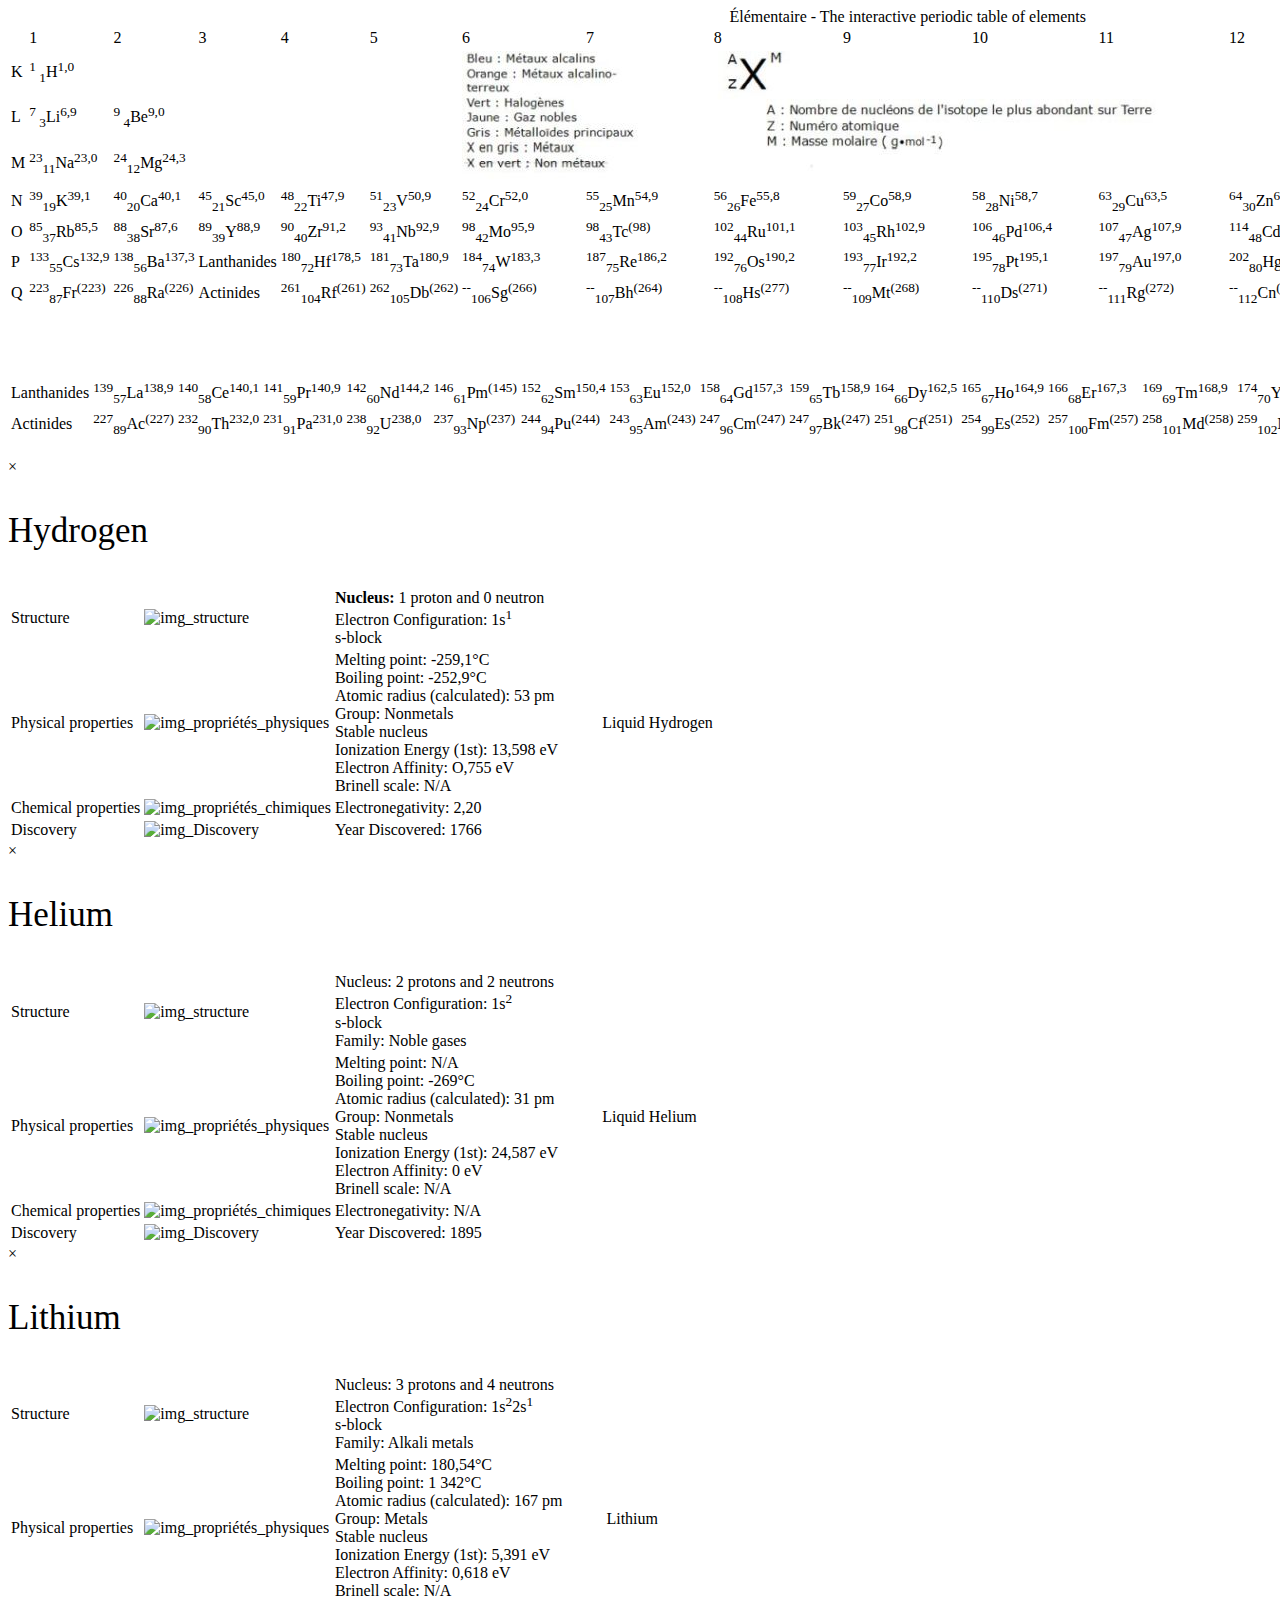
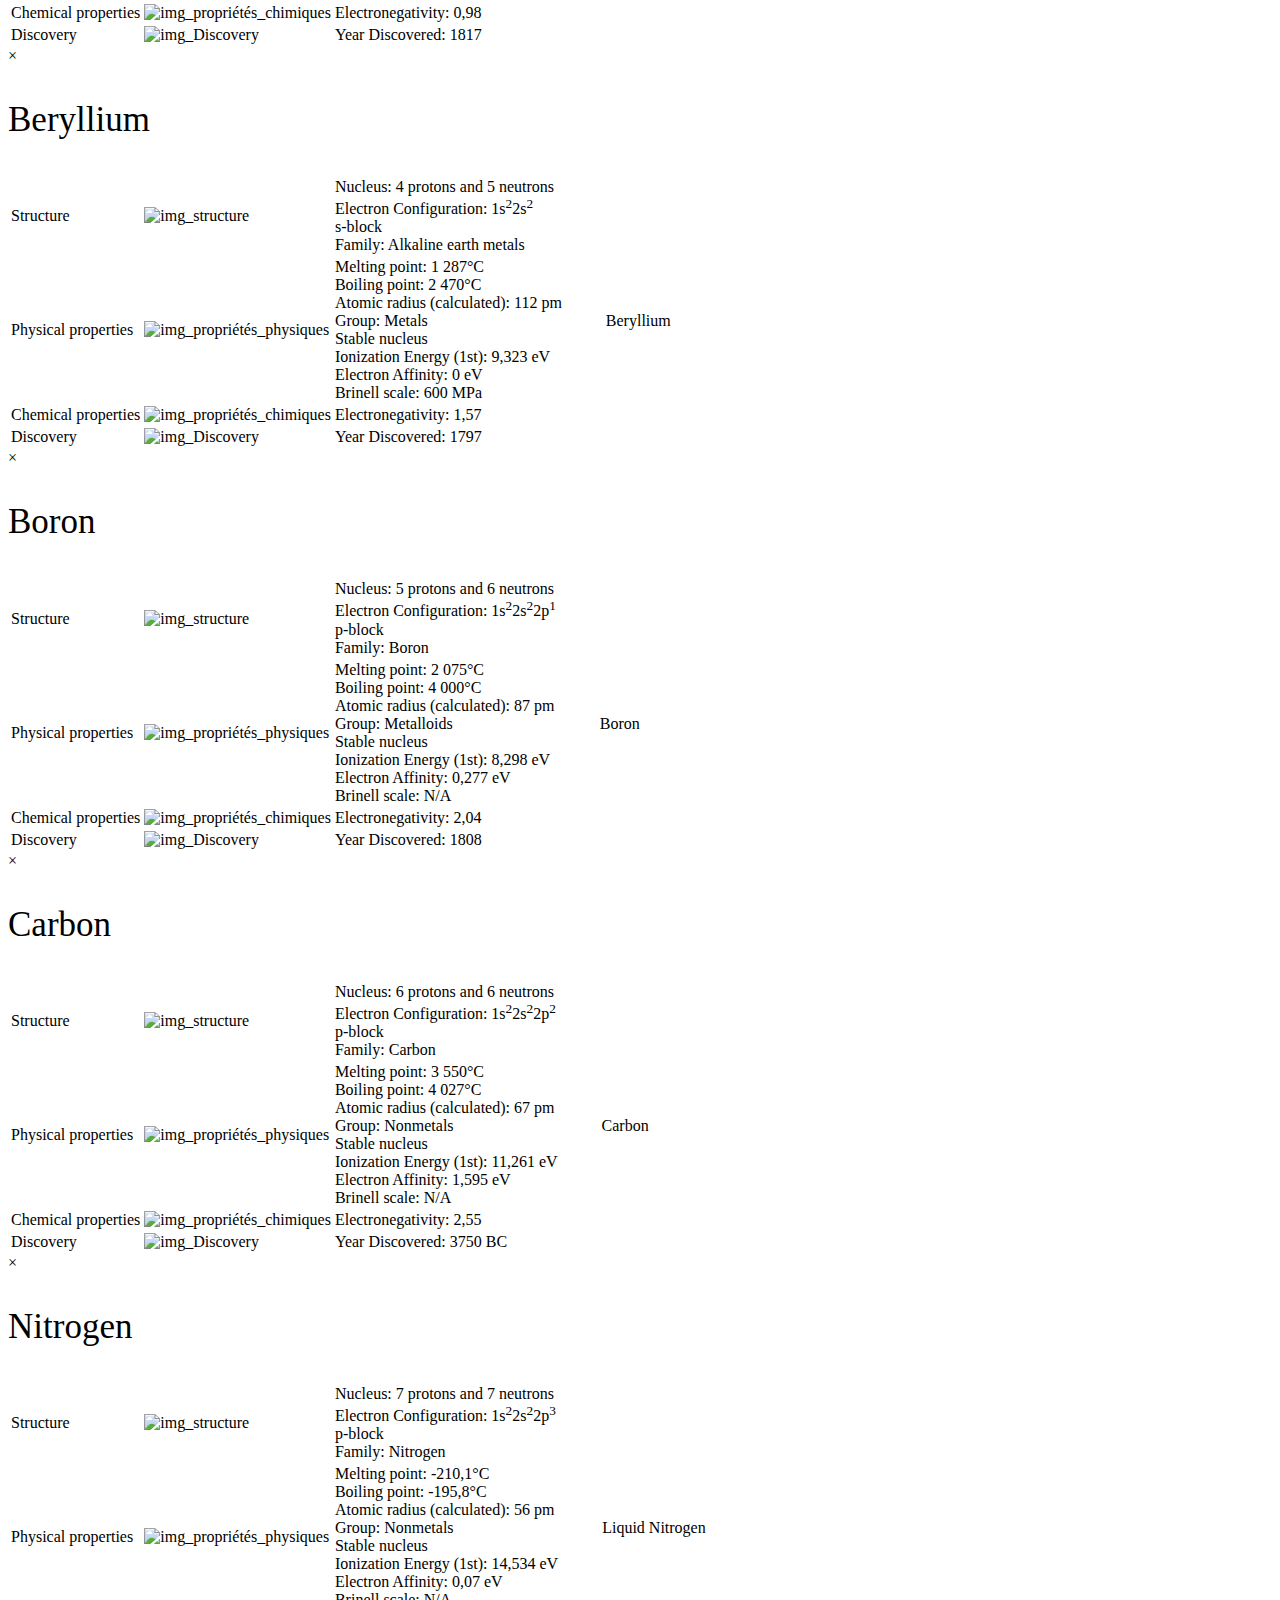
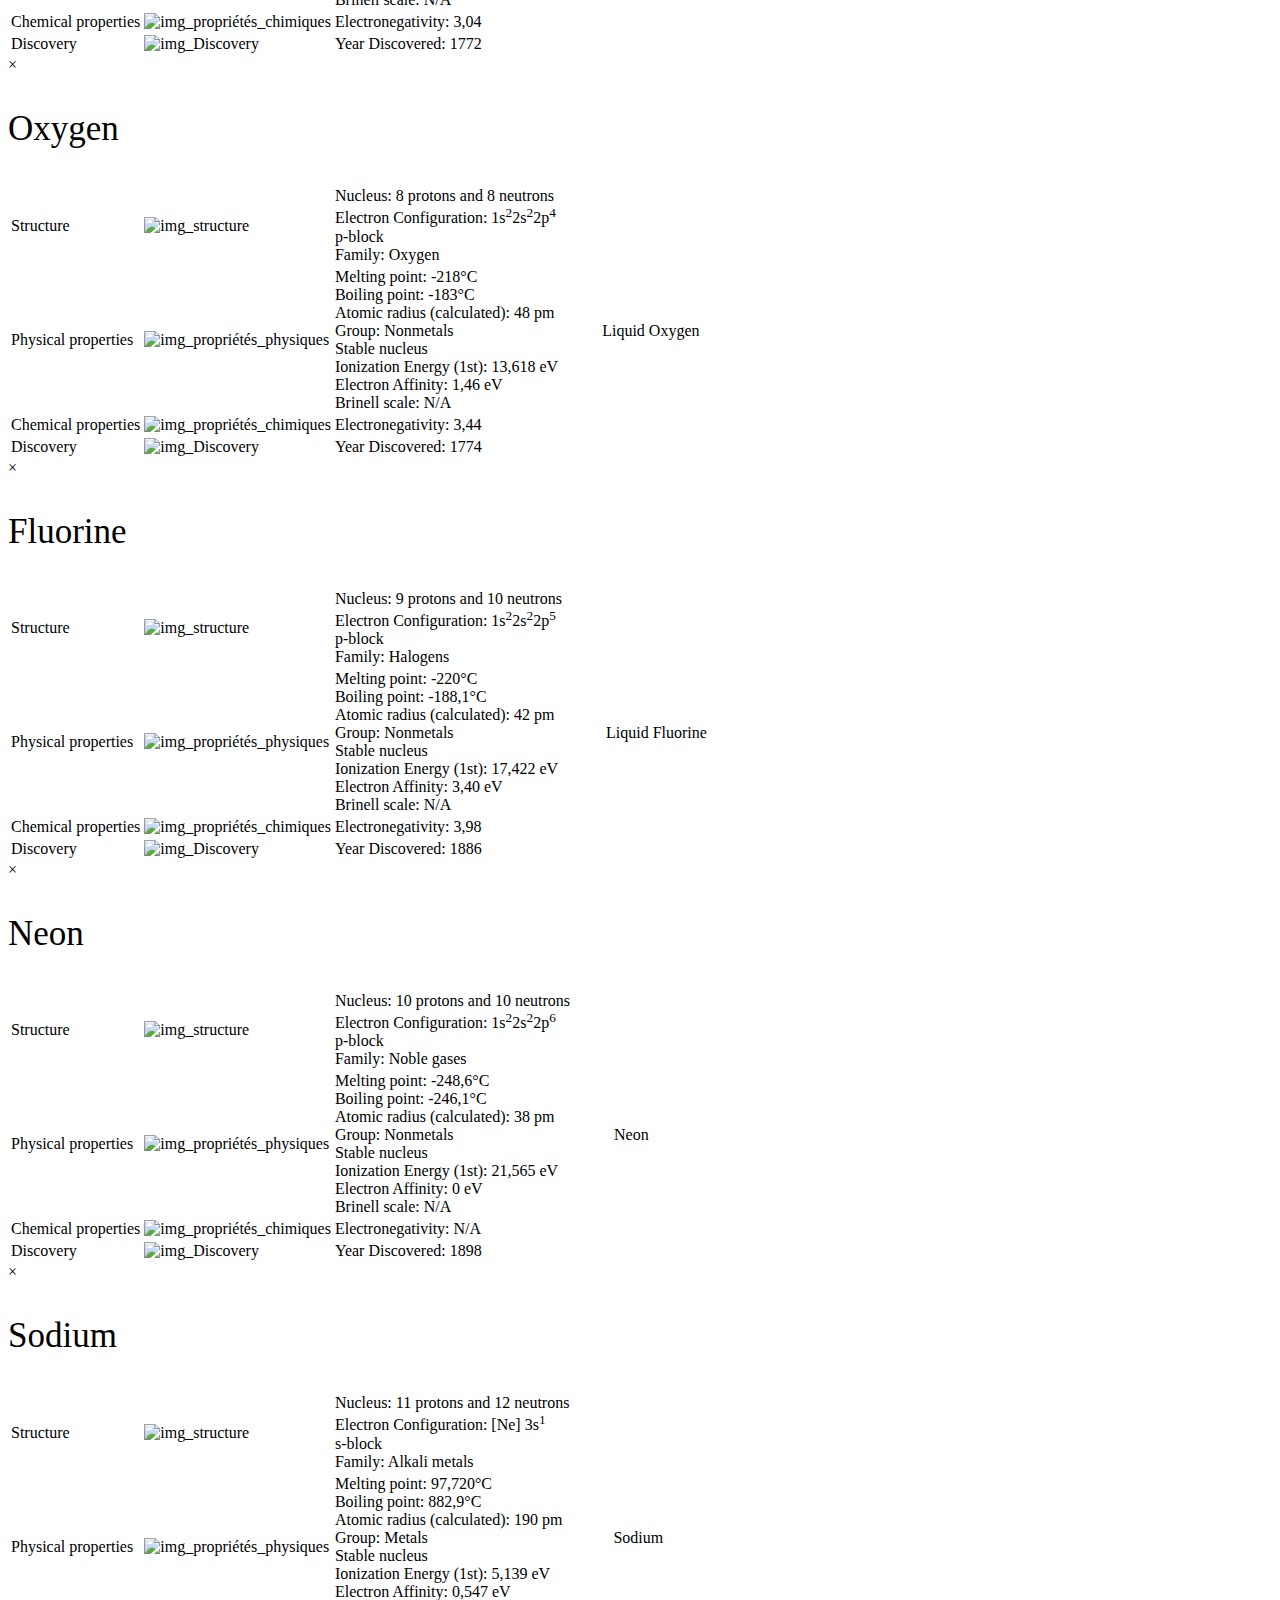
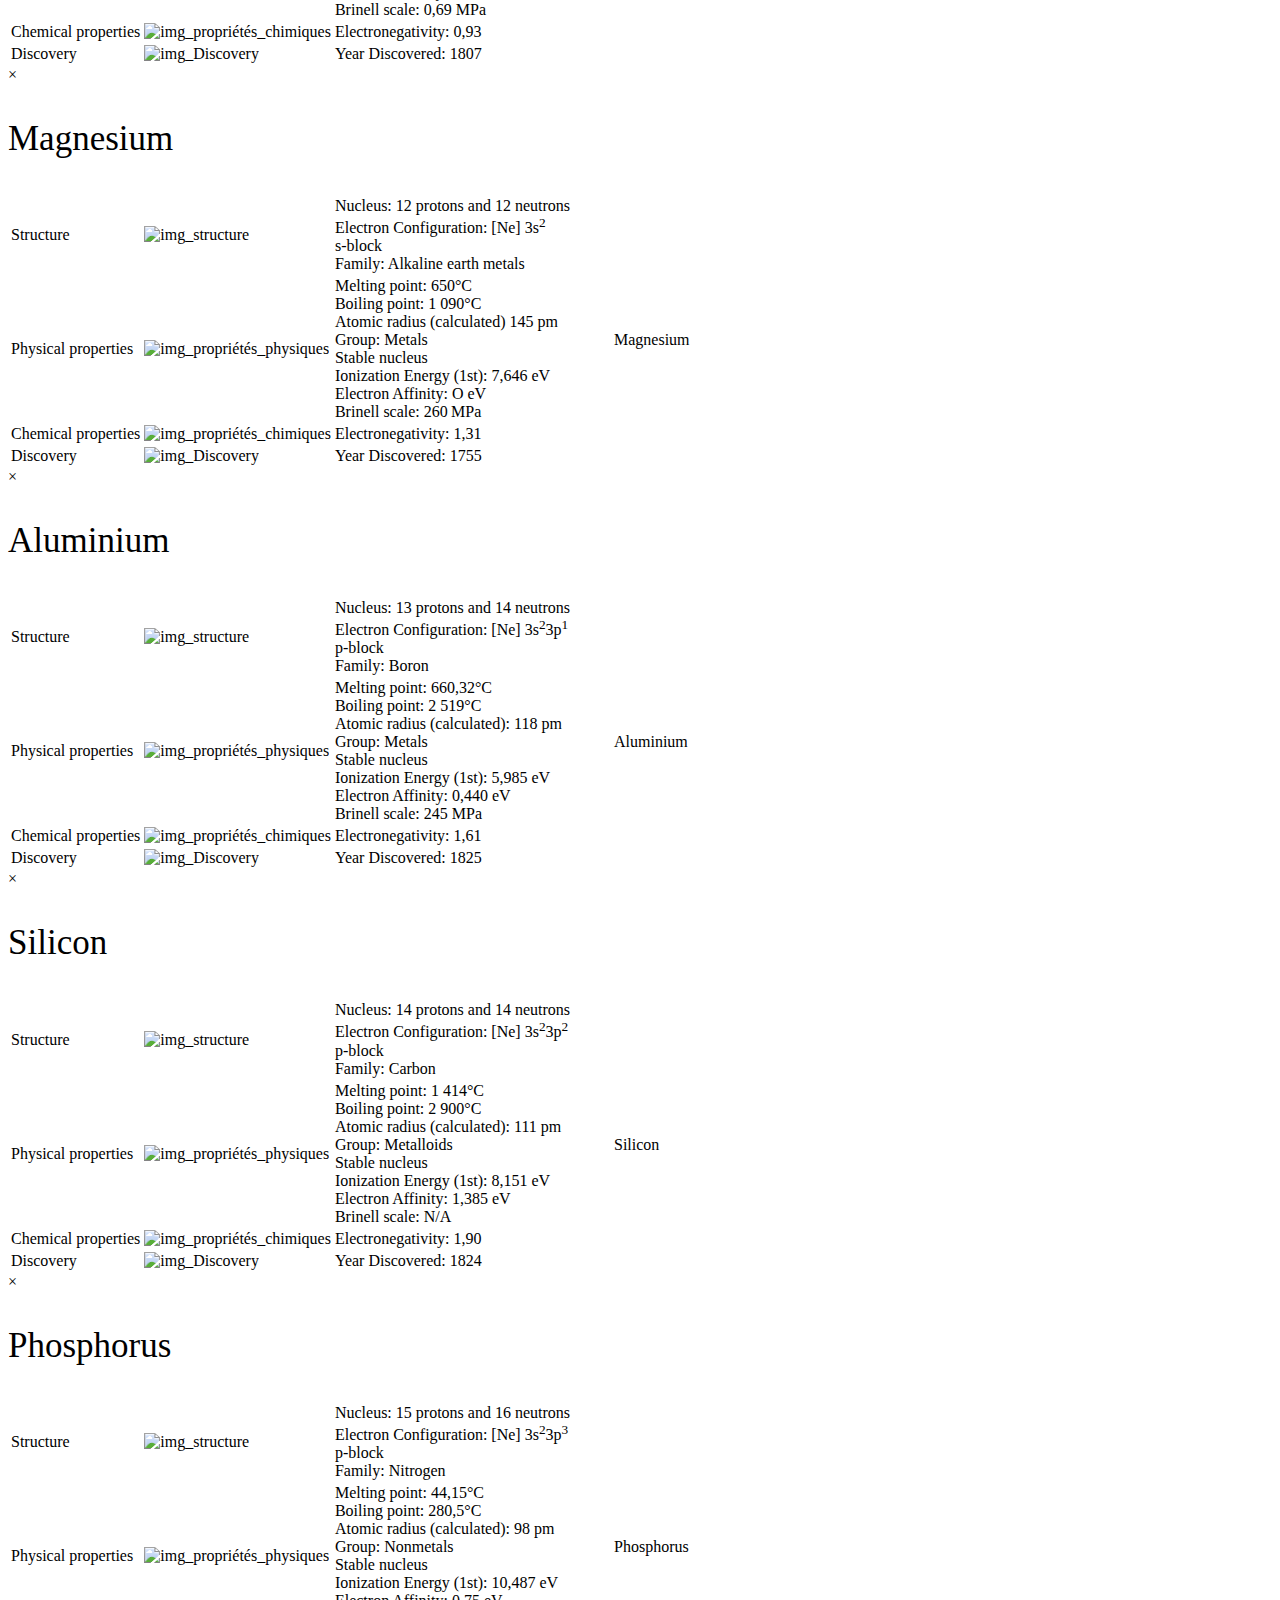
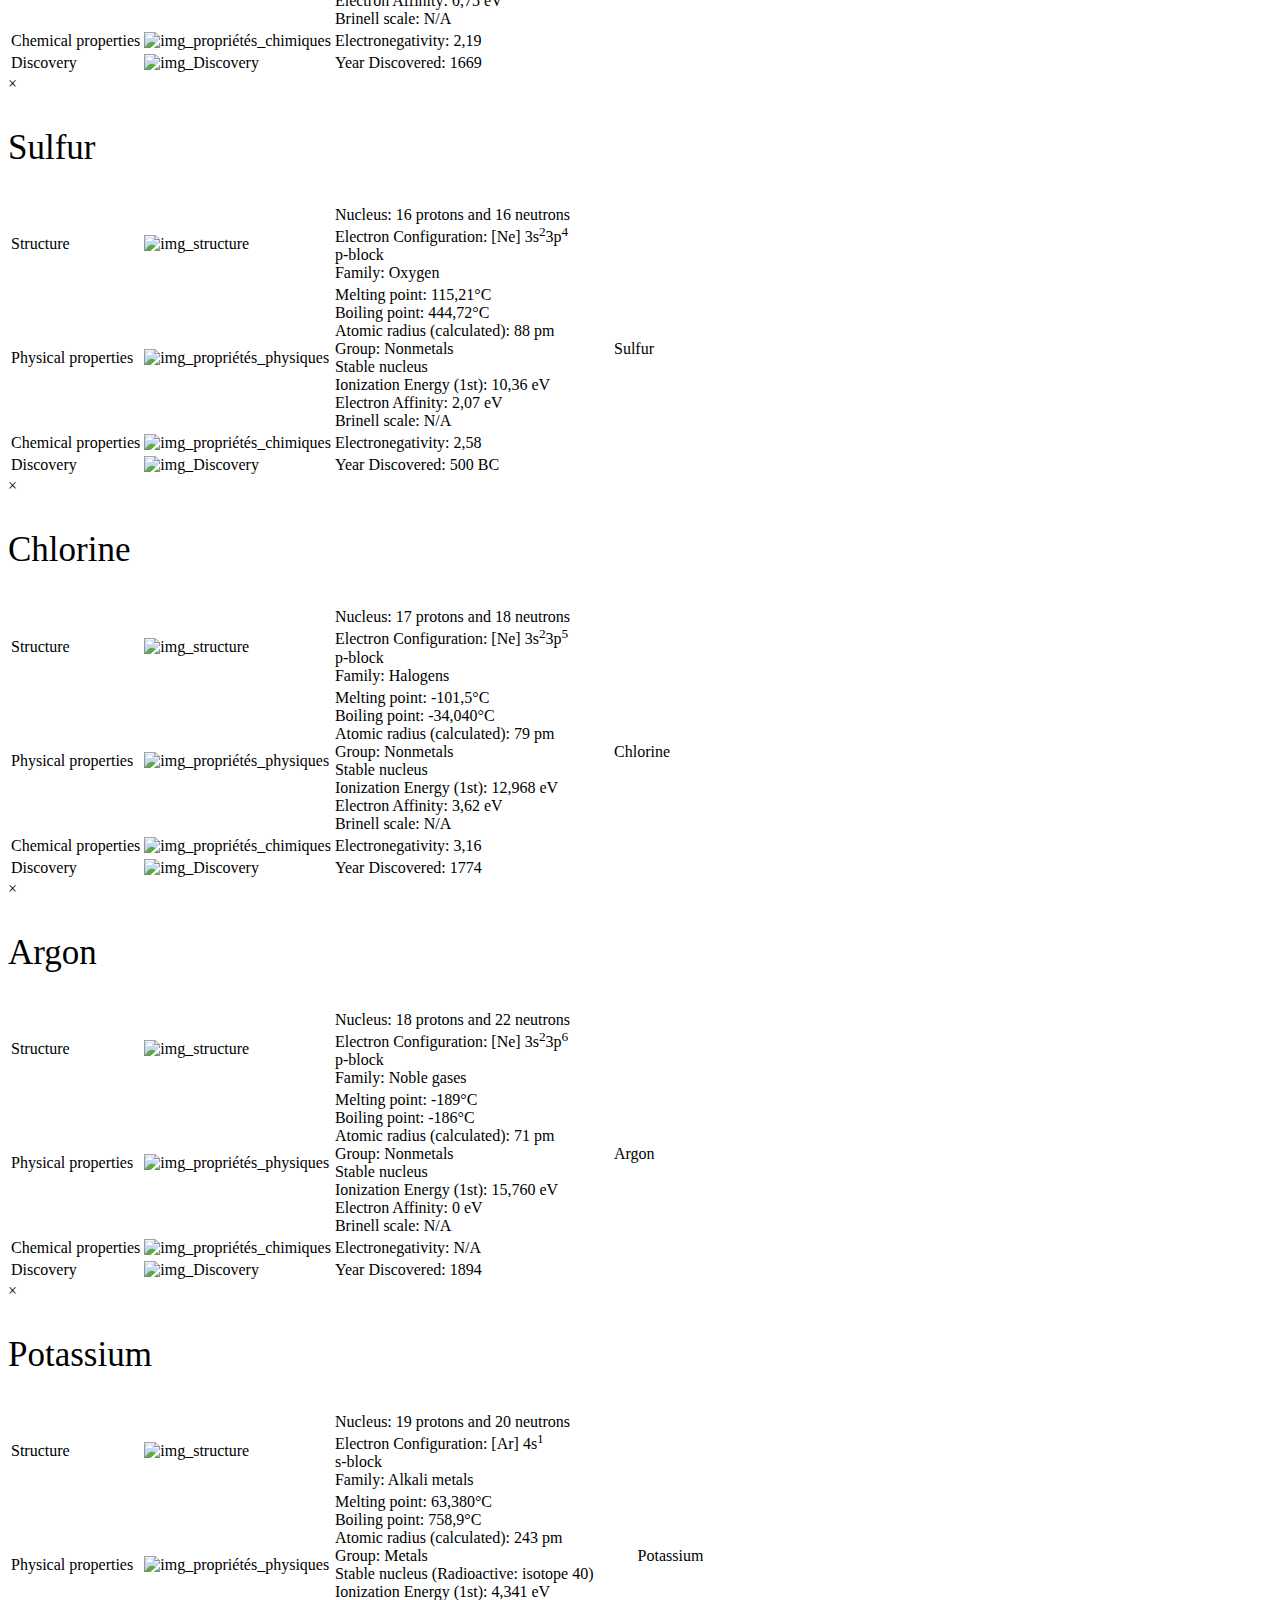
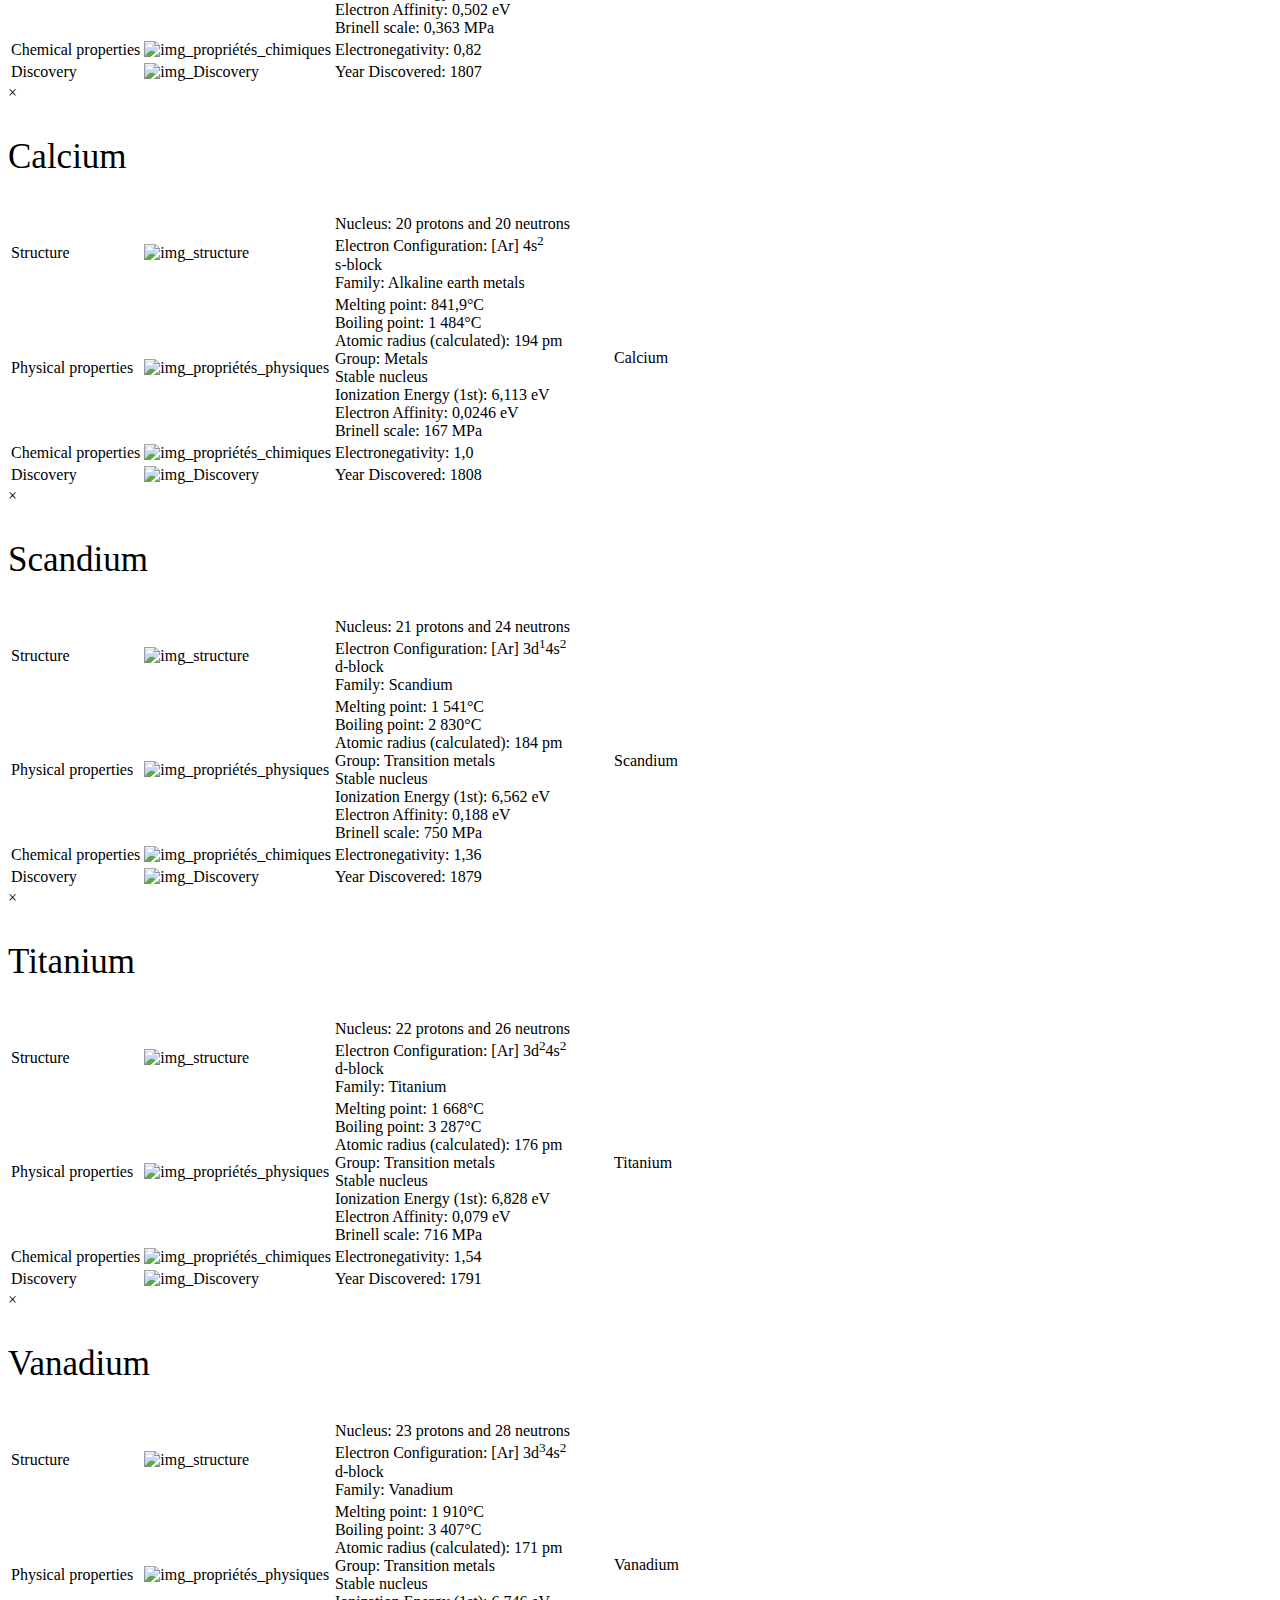
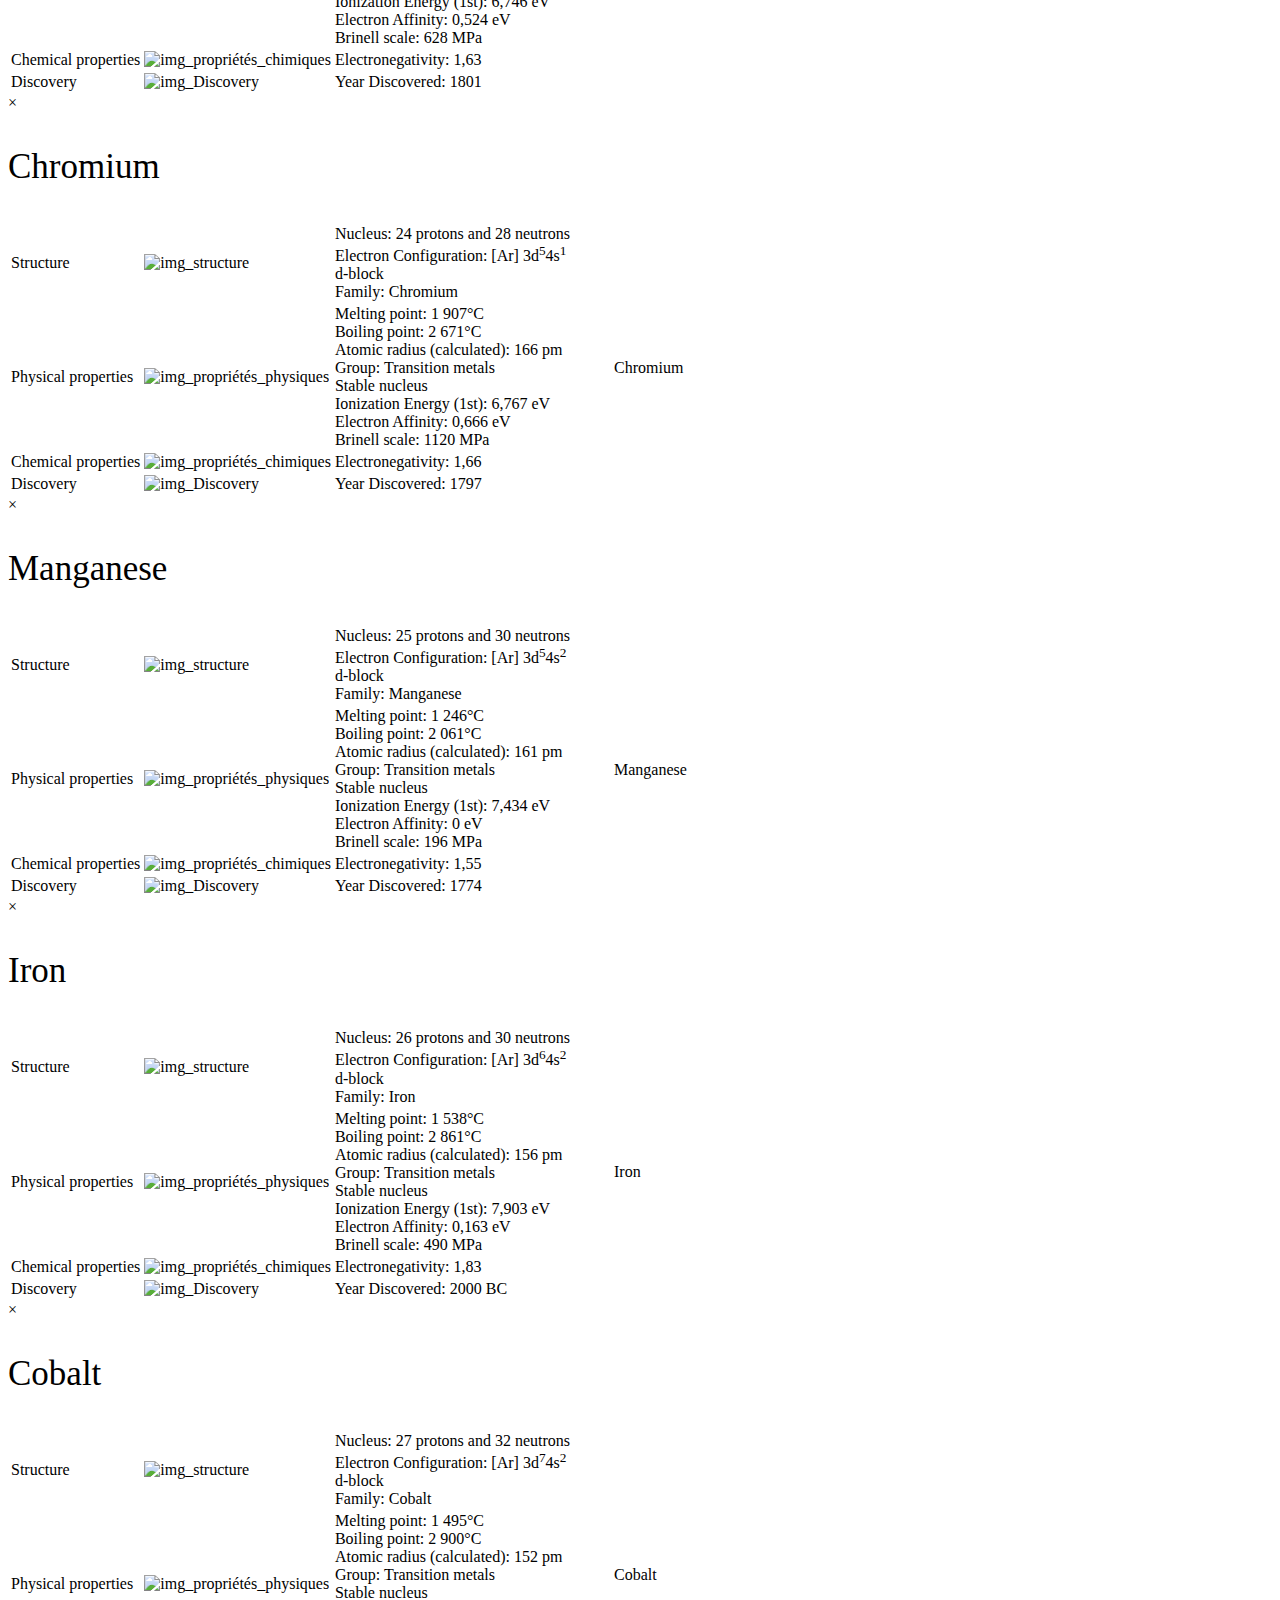
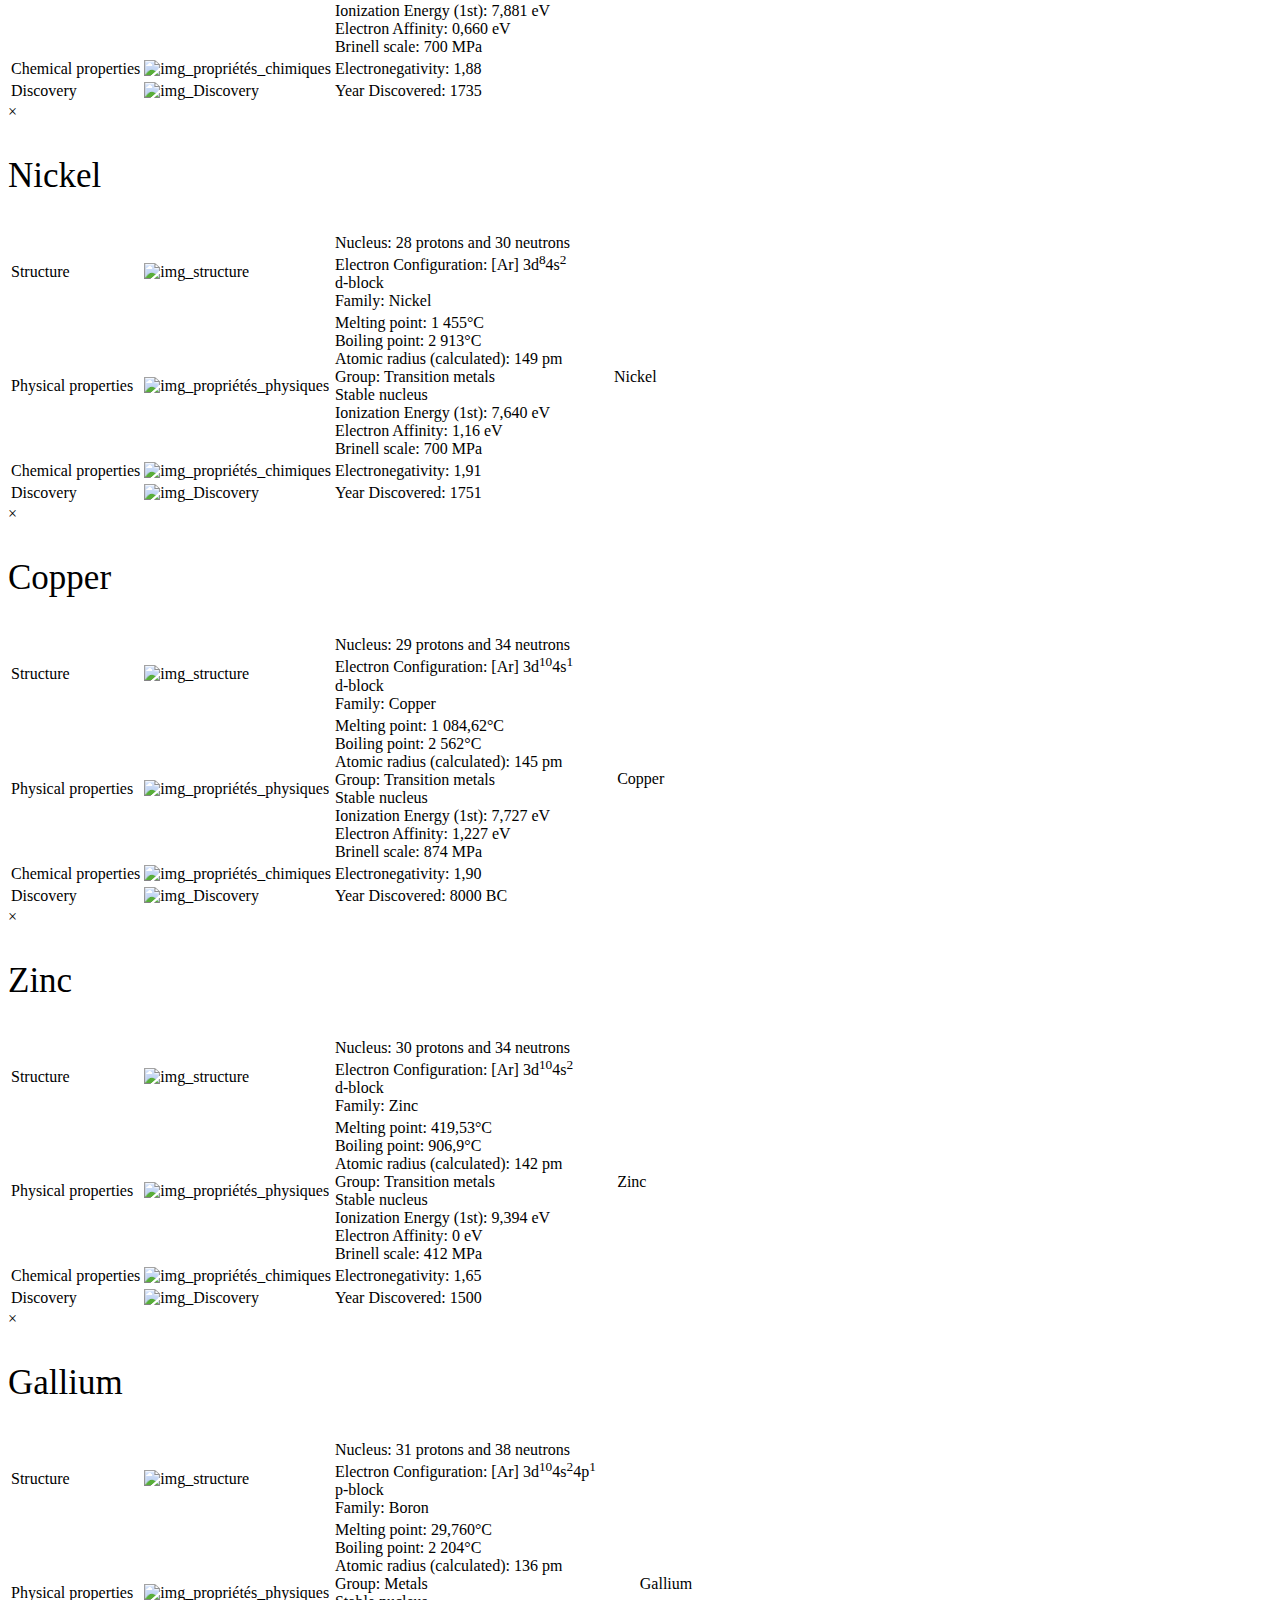
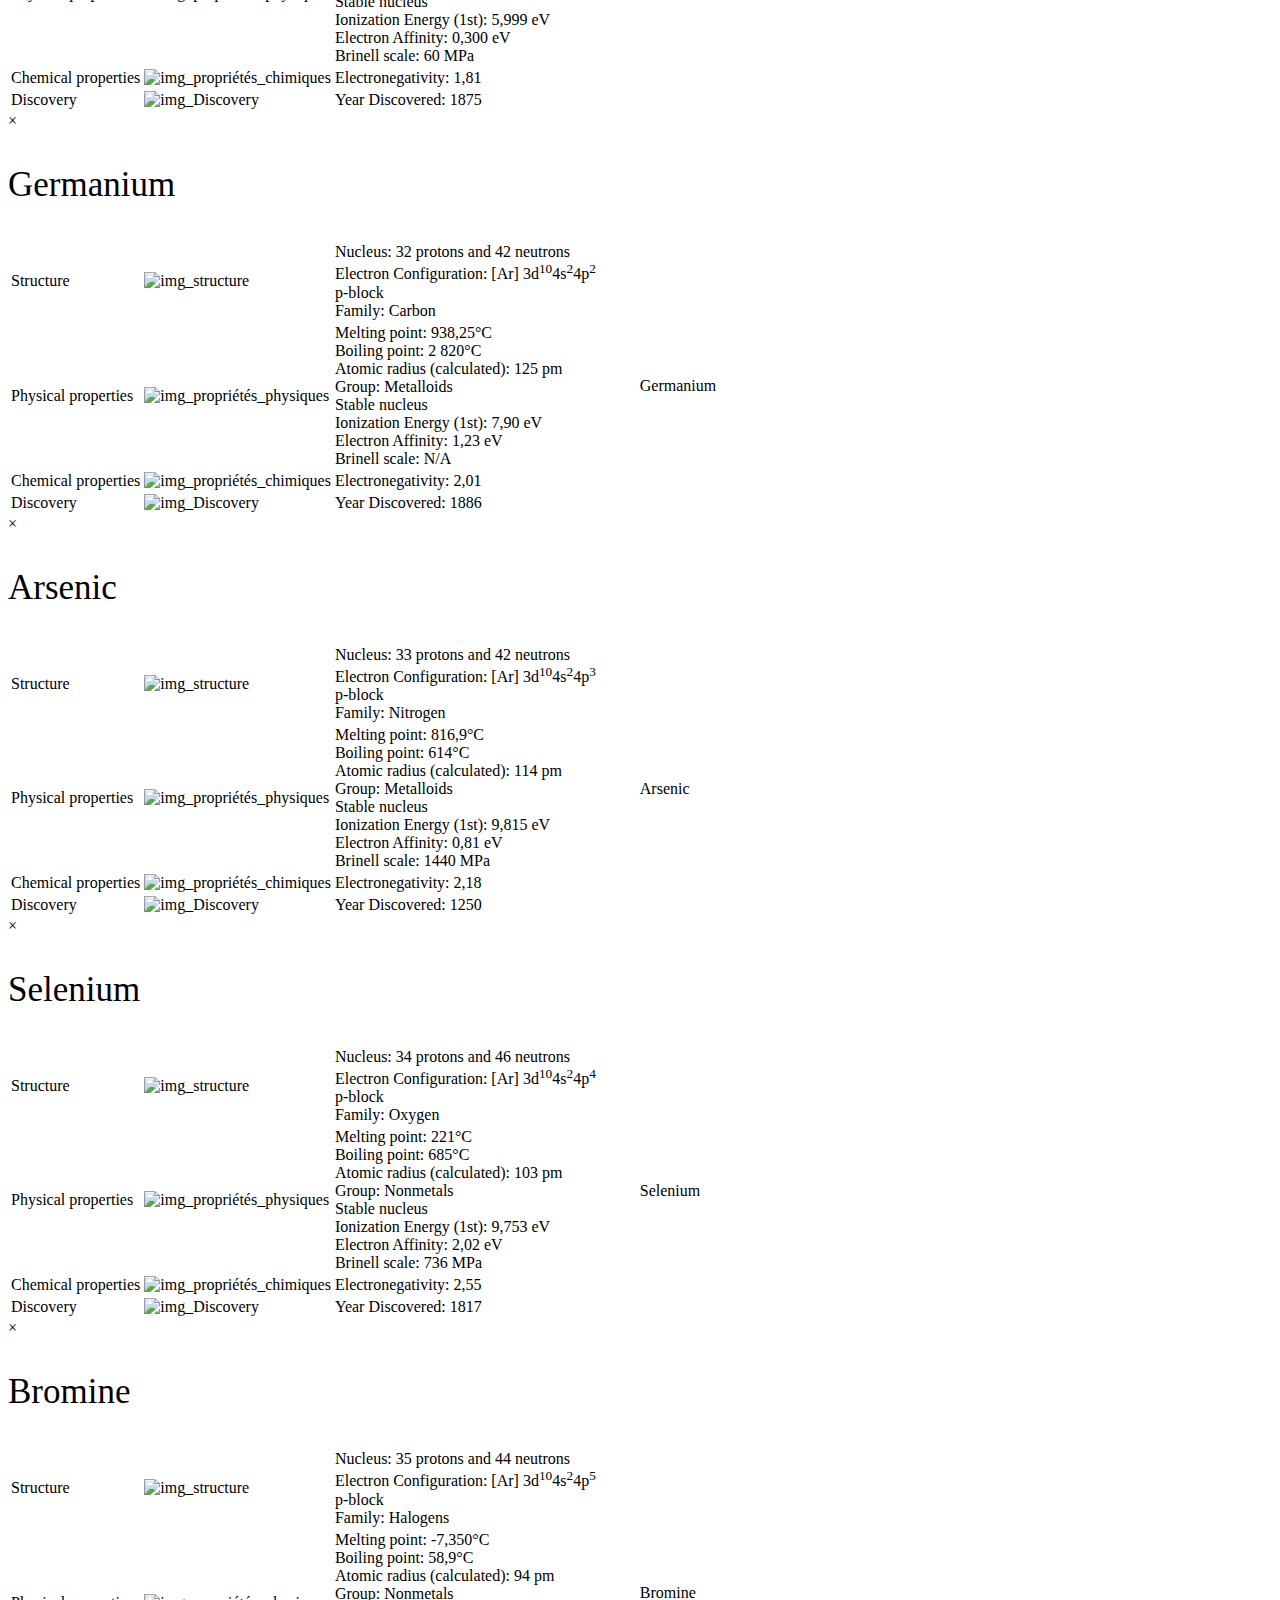
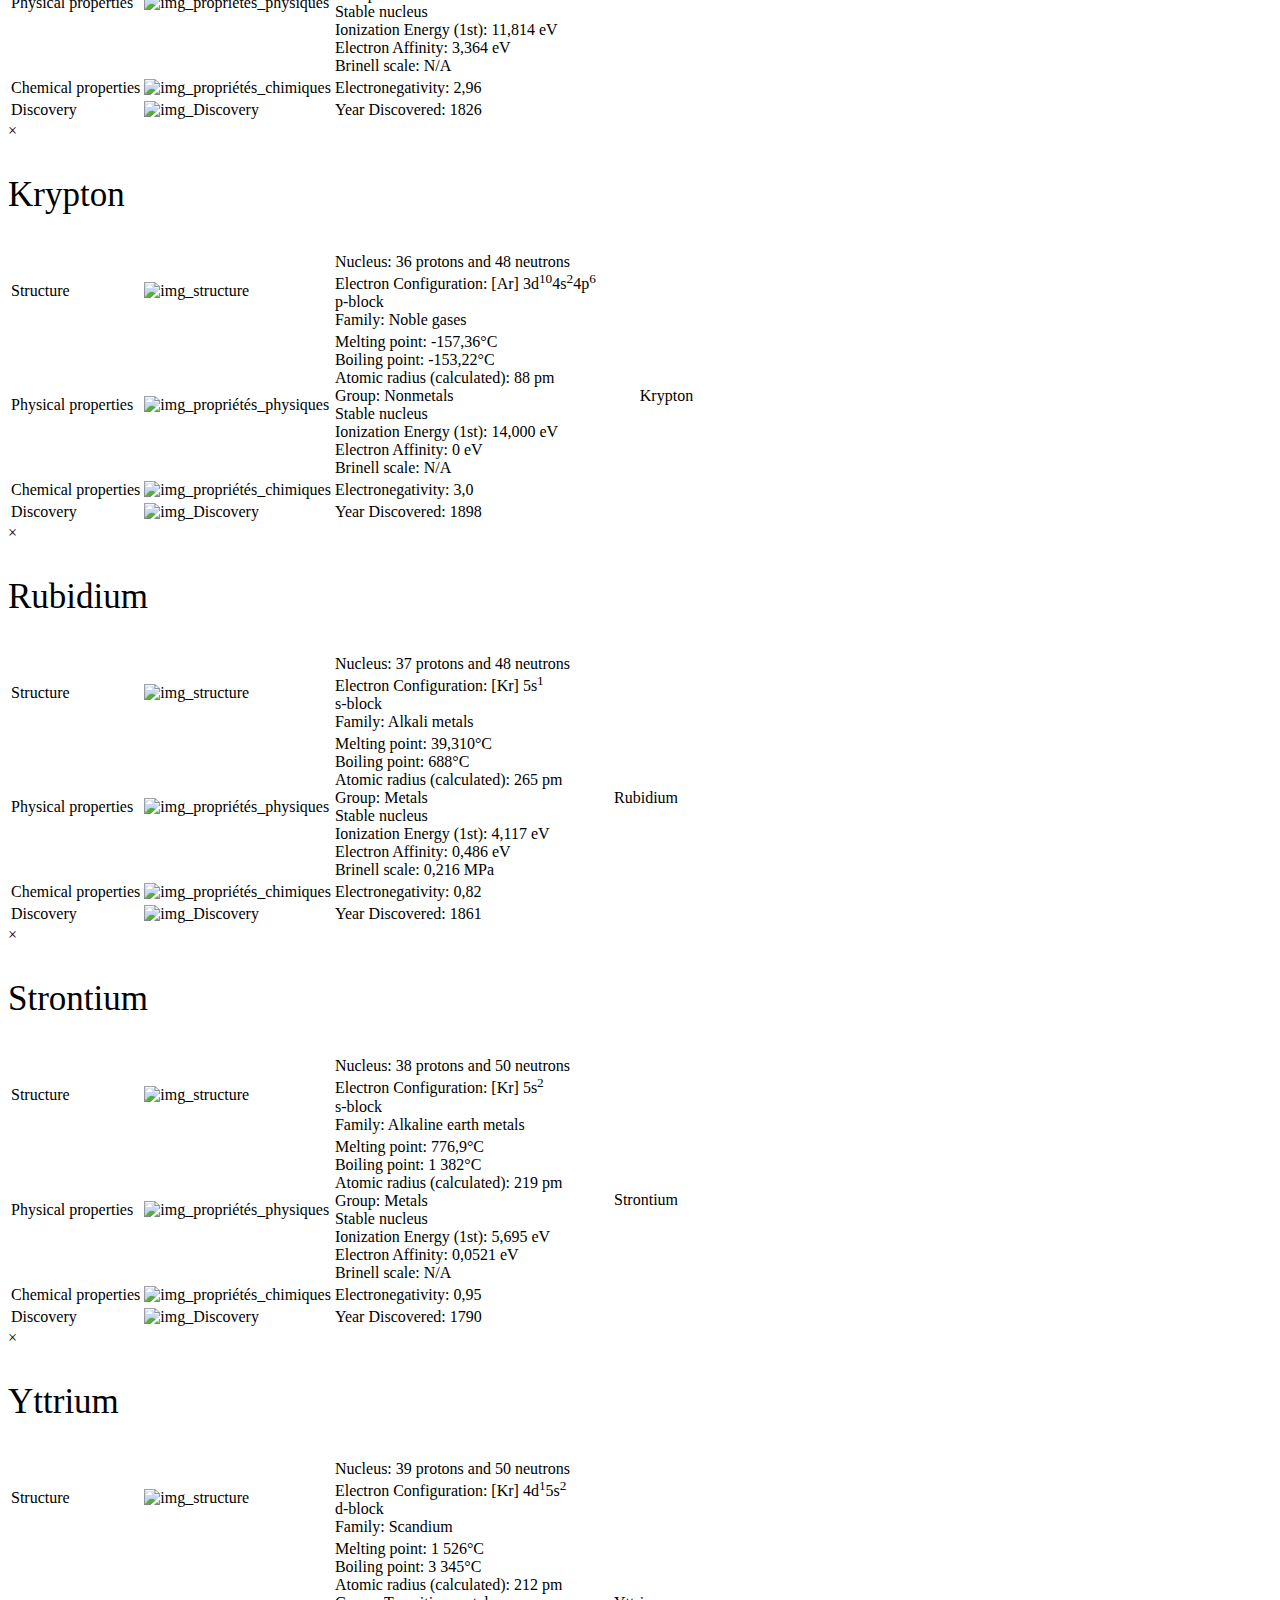
==== en.html @ b7619510 "Added ENGLISH version" ====
<!DOCTYPE html>
<html lang="fr">
    <head>
	<meta charset="utf-8"/>        
	<title>Élémentaire</title>
    <meta name="description" content="Elementaire, The interactive periodic table of elements ."/>
    <meta name="author" content="Augustin Schwerer"/>
    <meta name="keywords" content="periodic table of elements,periodic table,Mendéléïev table,Mendeleïev,interactive periodic table,interactive periodic table of elements,chemistry elements"/>
    <link rel="icon" href="./images/favicon.ico" />
	<link href="style.css" rel="stylesheet"/>
    </head>
    <body>
        <script>
            if (screen.width <= 699) {
                document.location = "mobile.en.html";
            }
            if ((navigator.userAgent.match(/iPhone/i)) || (navigator.userAgent.match(/iPod/i))) {
                location.replace("mobile.en.html");
            }
        </script>
        <table>
            <caption id="tabcap" style="font-family: cursive;">Élémentaire - The interactive periodic table of elements</caption>
            <tbody>
                <tr>
                    <td class="vide"></td>
                    <td class="number">1</td>
                    <td class="number">2</td>
                    <td class="number">3</td>
                    <td class="number">4</td>
                    <td class="number">5</td>
                    <td class="number">6</td>
                    <td class="number">7</td>
                    <td class="number">8</td>
                    <td class="number">9</td>
                    <td class="number">10</td>
                    <td class="number">11</td>
                    <td class="number">12</td>
                    <td class="number">13</td>
                    <td class="number">14</td>
                    <td class="number">15</td>
                    <td class="number">16</td>
                    <td class="number">17</td>
                    <td class="number">18</td>
                </tr>
                <tr>
                    <td class="number">K</td>
                    <td id="t1" class="s nm"><sup class="disap">1  </sup><sub>1</sub>H<sup class="disap">1,0</sup></td>
                    <td colspan="4" class="vide"></td>
                    <td colspan="6" rowspan="3" class="vide"><img src="./images/legende.jpg" alt="legende"></td>
                    <td colspan="6" class="vide"></td>
                    <td id="t2" class="s gn nm"><sup class="disap">4  </sup><sub>2</sub>He<sup class="disap">4,0</sup></td>
                </tr>
                <tr>
                    <td class="number">L</td>
                    <td id="t3" class="s ma m"><sup class="disap">7  </sup><sub>3</sub>Li<sup class="disap">6,9</sup></td>
                    <td id="t4" class="s mat m"><sup class="disap">9  </sup><sub>4</sub>Be<sup class="disap">9,0</sup></td>
                    <td colspan="3" class="vide"></td>
                    <td class="vide"></td>
                    <td id="t5" class="p m1"><sup class="disap">11 </sup><sub>5</sub>B<sup class="disap">10,8</sup></td>
                    <td id="t6" class="p nm"><sup class="disap">12 </sup><sub>6</sub>C<sup class="disap">12,0</sup></td>
                    <td id="t7" class="p nm"><sup class="disap">14 </sup><sub>7</sub>N<sup class="disap">14,0</sup></td>
                    <td id="t8" class="p nm"><sup class="disap">16 </sup><sub>8</sub>O<sup class="disap">16,0</sup></td>
                    <td id="t9" class="p h nm"><sup class="disap">19 </sup><sub>9</sub>F<sup class="disap">19,0</sup></td>
                    <td id="t10" class="p gn nm"><sup class="disap">20 </sup><sub>10</sub>Ne<sup class="disap">20,2</sup></td>
                </tr>
                <tr>
                    <td class="number">M</td>
                    <td id="t11" class="s ma m"><sup class="disap">23</sup><sub>11</sub>Na<sup class="disap">23,0</sup></td>
                    <td id="t12" class="s mat m"><sup class="disap">24</sup><sub>12</sub>Mg<sup class="disap">24,3</sup></td>
                    <td colspan="3" class="vide"></td>
                    <td class="vide"></td>
                    <td id="t13" class="p m"><sup class="disap">27</sup><sub>13</sub>Al<sup class="disap">27,0</sup></td>
                    <td id="t14" class="p m1"><sup class="disap">28</sup><sub>14</sub>Si<sup class="disap">28,1</sup></td>
                    <td id="t15" class="p nm"><sup class="disap">31</sup><sub>15</sub>P<sup class="disap">31,0</sup></td>
                    <td id="t16" class="p nm"><sup class="disap">32</sup><sub>16</sub>S<sup class="disap">32,1</sup></td>
                    <td id="t17" class="p h nm"><sup class="disap">35</sup><sub>17</sub>Cl<sup class="disap">35,5</sup></td>
                    <td id="t18" class="p gn nm"><sup class="disap">40</sup><sub>18</sub>Ar<sup class="disap">39,9</sup></td>
                </tr>
                <tr>
                    <td class="number">N</td>
                    <td id="t19" class="s ma m rad1"><sup class="disap">39</sup><sub>19</sub>K<sup class="disap">39,1</sup></td>
                    <td id="t20" class="s mat m"><sup class="disap">40</sup><sub>20</sub>Ca<sup class="disap">40,1</sup></td>
                    <td id="t21" class="d mt tr"><sup class="disap">45</sup><sub>21</sub>Sc<sup class="disap">45,0</sup></td>
                    <td id="t22" class="d mt"><sup class="disap">48</sup><sub>22</sub>Ti<sup class="disap">47,9</sup></td>
                    <td id="t23" class="d mt"><sup class="disap">51</sup><sub>23</sub>V<sup class="disap">50,9</sup></td>
                    <td id="t24" class="d mt"><sup class="disap">52</sup><sub>24</sub>Cr<sup class="disap">52,0</sup></td>
                    <td id="t25" class="d mt"><sup class="disap">55</sup><sub>25</sub>Mn<sup class="disap">54,9</sup></td>
                    <td id="t26" class="d mt"><sup class="disap">56</sup><sub>26</sub>Fe<sup class="disap">55,8</sup></td>
                    <td id="t27" class="d mt"><sup class="disap">59</sup><sub>27</sub>Co<sup class="disap">58,9</sup></td>
                    <td id="t28" class="d mt"><sup class="disap">58</sup><sub>28</sub>Ni<sup class="disap">58,7</sup></td>
                    <td id="t29" class="d mt"><sup class="disap">63</sup><sub>29</sub>Cu<sup class="disap">63,5</sup></td>
                    <td id="t30" class="d mt"><sup class="disap">64</sup><sub>30</sub>Zn<sup class="disap">65,4</sup></td>
                    <td id="t31" class="p m"><sup class="disap">69</sup><sub>31</sub>Ga<sup class="disap">69,7</sup></td>
                    <td id="t32" class="p m1"><sup class="disap">74</sup><sub>32</sub>Ge<sup class="disap">72,6</sup></td>
                    <td id="t33" class="p m1"><sup class="disap">75</sup><sub>33</sub>As<sup class="disap">74,9</sup></td>
                    <td id="t34" class="p nm"><sup class="disap">80</sup><sub>34</sub>Se<sup class="disap">79,0</sup></td>
                    <td id="t35" class="p h nm"><sup class="disap">79</sup><sub>35</sub>Br<sup class="disap">79,9</sup></td>
                    <td id="t36" class="p gn nm"><sup class="disap">84</sup><sub>36</sub>Kr<sup class="disap">83,8</sup></td>
                </tr>
                <tr>
                    <td class="number">O</td>
                    <td id="t37" class="s ma m"><sup class="disap">85</sup><sub>37</sub>Rb<sup class="disap">85,5</sup></td>
                    <td id="t38" class="s mat m"><sup class="disap">88</sup><sub>38</sub>Sr<sup class="disap">87,6</sup></td>
                    <td id="t39" class="d mt tr"><sup class="disap">89</sup><sub>39</sub>Y<sup class="disap">88,9</sup></td>
                    <td id="t40" class="d mt"><sup class="disap">90</sup><sub>40</sub>Zr<sup class="disap">91,2</sup></td>
                    <td id="t41" class="d mt"><sup class="disap">93</sup><sub>41</sub>Nb<sup class="disap">92,9</sup></td>
                    <td id="t42" class="d mt"><sup class="disap">98</sup><sub>42</sub>Mo<sup class="disap">95,9</sup></td>
                    <td id="t43" class="d mt rad2"><sup class="disap">98</sup><sub>43</sub>Tc<sup class="disap">(98)</sup></td>
                    <td id="t44" class="d mt"><sup class="disap">102</sup><sub>44</sub>Ru<sup class="disap">101,1</sup></td>
                    <td id="t45" class="d mt"><sup class="disap">103</sup><sub>45</sub>Rh<sup class="disap">102,9</sup></td>
                    <td id="t46" class="d mt"><sup class="disap">106</sup><sub>46</sub>Pd<sup class="disap">106,4</sup></td>
                    <td id="t47" class="d mt"><sup class="disap">107</sup><sub>47</sub>Ag<sup class="disap">107,9</sup></td>
                    <td id="t48" class="d mt"><sup class="disap">114</sup><sub>48</sub>Cd<sup class="disap">112,4</sup></td>
                    <td id="t49" class="p m"><sup class="disap">115</sup><sub>49</sub>In<sup class="disap">114,8</sup></td>
                    <td id="t50" class="p m"><sup class="disap">120</sup><sub>50</sub>Sn<sup class="disap">118,7</sup></td>
                    <td id="t51" class="p m1"><sup class="disap">121</sup><sub>51</sub>Sb<sup class="disap">121,8</sup></td>
                    <td id="t52" class="p m1"><sup class="disap">130</sup><sub>52</sub>Te<sup class="disap">127,6</sup></td>
                    <td id="t53" class="p h nm"><sup class="disap">127</sup><sub>53</sub>I<sup class="disap">126,9</sup></td>
                    <td id="t54" class="p gn nm"><sup class="disap">129</sup><sub>54</sub>Xe<sup class="disap">131,3</sup></td>
                </tr>
                <tr>
                    <td class="number">P</td>
                    <td id="t55" class="s ma m"><sup class="disap">133</sup><sub>55</sub>Cs<sup class="disap">132,9</sup></td>
                    <td id="t56" class="s mat m"><sup class="disap">138</sup><sub>56</sub>Ba<sup class="disap">137,3</sup></td>
                    <td id="lanthanides" class="laac" >Lanthanides</td>
                    <td id="t72" class="d mt"><sup class="disap">180</sup><sub>72</sub>Hf<sup class="disap">178,5</sup></td>
                    <td id="t73" class="d mt"><sup class="disap">181</sup><sub>73</sub>Ta<sup class="disap">180,9</sup></td>
                    <td id="t74" class="d mt"><sup class="disap">184</sup><sub>74</sub>W<sup class="disap">183,3</sup></td>
                    <td id="t75" class="d mt"><sup class="disap">187</sup><sub>75</sub>Re<sup class="disap">186,2</sup></td>
                    <td id="t76" class="d mt"><sup class="disap">192</sup><sub>76</sub>Os<sup class="disap">190,2</sup></td>
                    <td id="t77" class="d mt"><sup class="disap">193</sup><sub>77</sub>Ir<sup class="disap">192,2</sup></td>
                    <td id="t78" class="d mt"><sup class="disap">195</sup><sub>78</sub>Pt<sup class="disap">195,1</sup></td>
                    <td id="t79" class="d mt"><sup class="disap">197</sup><sub>79</sub>Au<sup class="disap">197,0</sup></td>
                    <td id="t80" class="d mt"><sup class="disap">202</sup><sub>80</sub>Hg<sup class="disap">200,6</sup></td>
                    <td id="t81" class="p m"><sup class="disap">205</sup><sub>81</sub>Tl<sup class="disap">204,4</sup></td>
                    <td id="t82" class="p m"><sup class="disap">208</sup><sub>82</sub>Pb<sup class="disap">207,2</sup></td>
                    <td id="t83" class="p m"><sup class="disap">209</sup><sub>83</sub>Bi<sup class="disap">209,0</sup></td>
                    <td id="t84" class="p m1 rad2"><sup class="disap">210</sup><sub>84</sub>Po<sup class="disap">(209)</sup></td>
                    <td id="t85" class="p h nm rad2"><sup class="disap">210</sup><sub>85</sub>At<sup class="disap">210</sup></td>
                    <td id="t86" class="p gn nm rad1"><sup class="disap">222</sup><sub>86</sub>Rn<sup class="disap">(222)</sup></td>
                </tr>
                <tr>
                    <td class="number">Q</td>
                    <td id="t87" class="s ma m rad2"><sup class="disap">223</sup><sub>87</sub>Fr<sup class="disap">(223)</sup></td>
                    <td id="t88" class="s mat m rad1"><sup class="disap">226</sup><sub>88</sub>Ra<sup class="disap">(226)</sup></td>
                    <td id="actinides" class="laac">Actinides</td>
                    <td id="t104" class="d mt rad3"><sup class="disap">261</sup><sub>104</sub>Rf<sup class="disap">(261)</sup></td>
                    <td id="t105" class="d mt rad3"><sup class="disap">262</sup><sub>105</sub>Db<sup class="disap">(262)</sup></td>
                    <td id="t106" class="d mt rad3"><sup class="disap">--</sup><sub>106</sub>Sg<sup class="disap">(266)</sup></td>
                    <td id="t107" class="d mt rad3"><sup class="disap">--</sup><sub>107</sub>Bh<sup class="disap">(264)</sup></td>
                    <td id="t108" class="d mt rad3"><sup class="disap">--</sup><sub>108</sub>Hs<sup class="disap">(277)</sup></td>
                    <td id="t109" class="d mt rad3"><sup class="disap">--</sup><sub>109</sub>Mt<sup class="disap">(268)</sup></td>
                    <td id="t110" class="d mt rad3"><sup class="disap">--</sup><sub>110</sub>Ds<sup class="disap">(271)</sup></td>
                    <td id="t111" class="d mt rad3"><sup class="disap">--</sup><sub>111</sub>Rg<sup class="disap">(272)</sup></td>
                    <td id="t112" class="d m rad3"><sup class="disap">--</sup><sub>112</sub>Cn<sup class="disap">(285)</sup></td>
                    <td id="t113" class="p rad3"><sup class="disap">--</sup><sub>113</sub>Nh<sup class="disap">(283)</sup></td>
                    <td id="t114" class="p rad3"><sup class="disap">--</sup><sub>114</sub>Fl<sup class="disap">(285)</sup></td>
                    <td id="t115" class="p rad3"><sup class="disap">--</sup><sub>115</sub>Mc<sup class="disap">(287)</sup></td>
                    <td id="t116" class="p rad3"><sup class="disap">--</sup><sub>116</sub>Lv<sup class="disap">(289)</sup></td>
                    <td id="t117" class="p rad3"><sup class="disap">--</sup><sub>117</sub>Ts<sup class="disap">(--)</sup></td>
                    <td id="t118" class="p rad3"><sup class="disap">--</sup><sub>118</sub>Og<sup class="disap">(293)</sup></td>
                </tr>
            </tbody>
        </table>
        <p><br><br></p>
        <table>
            <tbody>
                <tr>
                    <td id="lanthanides2" class="laac">Lanthanides</td>
                    <td id="t57" class="f mt tr"><sup class="disap">139</sup><sub>57</sub>La<sup class="disap">138,9</sup></td>
                    <td id="t58" class="f mt tr"><sup class="disap">140</sup><sub>58</sub>Ce<sup class="disap">140,1</sup></td>
                    <td id="t59" class="f mt tr"><sup class="disap">141</sup><sub>59</sub>Pr<sup class="disap">140,9</sup></td>
                    <td id="t60" class="f mt tr"><sup class="disap">142</sup><sub>60</sub>Nd<sup class="disap">144,2</sup></td>
                    <td id="t61" class="f mt tr rad2"><sup class="disap">146</sup><sub>61</sub>Pm<sup class="disap">(145)</sup></td>
                    <td id="t62" class="f mt tr"><sup class="disap">152</sup><sub>62</sub>Sm<sup class="disap">150,4</sup></td>
                    <td id="t63" class="f mt tr"><sup class="disap">153</sup><sub>63</sub>Eu<sup class="disap">152,0</sup></td>
                    <td id="t64" class="f mt tr"><sup class="disap">158</sup><sub>64</sub>Gd<sup class="disap">157,3</sup></td>
                    <td id="t65" class="f mt tr"><sup class="disap">159</sup><sub>65</sub>Tb<sup class="disap">158,9</sup></td>
                    <td id="t66" class="f mt tr"><sup class="disap">164</sup><sub>66</sub>Dy<sup class="disap">162,5</sup></td>
                    <td id="t67" class="f mt tr"><sup class="disap">165</sup><sub>67</sub>Ho<sup class="disap">164,9</sup></td>
                    <td id="t68" class="f mt tr"><sup class="disap">166</sup><sub>68</sub>Er<sup class="disap">167,3</sup></td>
                    <td id="t69" class="f mt tr"><sup class="disap">169</sup><sub>69</sub>Tm<sup class="disap">168,9</sup></td>
                    <td id="t70" class="f mt tr"><sup class="disap">174</sup><sub>70</sub>Yb<sup class="disap">173,0</sup></td>
                    <td id="t71" class="d mt tr"><sup class="disap">175</sup><sub>71</sub>Lu<sup class="disap">175,0</sup></td>
                </tr>
                <tr>
                    <td id="actinides2" class="laac">Actinides</td>
                    <td id="t89" class="f mt rad2"><sup class="disap">227</sup><sub>89</sub>Ac<sup class="disap">(227)</sup></td>
                    <td id="t90" class="f mt rad1"><sup class="disap">232</sup><sub>90</sub>Th<sup class="disap">232,0</sup></td>
                    <td id="t91" class="f mt rad2"><sup class="disap">231</sup><sub>91</sub>Pa<sup class="disap">231,0</sup></td>
                    <td id="t92" class="f mt rad1"><sup class="disap">238</sup><sub>92</sub>U<sup class="disap">238,0</sup></td>
                    <td id="t93" class="f mt rad3"><sup class="disap">237</sup><sub>93</sub>Np<sup class="disap">(237)</sup></td>
                    <td id="t94" class="f mt rad3"><sup class="disap">244</sup><sub>94</sub>Pu<sup class="disap">(244)</sup></td>
                    <td id="t95" class="f mt rad3"><sup class="disap">243</sup><sub>95</sub>Am<sup class="disap">(243)</sup></td>
                    <td id="t96" class="f mt rad3"><sup class="disap">247</sup><sub>96</sub>Cm<sup class="disap">(247)</sup></td>
                    <td id="t97" class="f mt rad3"><sup class="disap">247</sup><sub>97</sub>Bk<sup class="disap">(247)</sup></td>
                    <td id="t98" class="f mt rad3"><sup class="disap">251</sup><sub>98</sub>Cf<sup class="disap">(251)</sup></td>
                    <td id="t99" class="f mt rad3"><sup class="disap">254</sup><sub>99</sub>Es<sup class="disap">(252)</sup></td>
                    <td id="t100" class="f mt rad3"><sup class="disap">257</sup><sub>100</sub>Fm<sup class="disap">(257)</sup></td>
                    <td id="t101" class="f mt rad3"><sup class="disap">258</sup><sub>101</sub>Md<sup class="disap">(258)</sup></td>
                    <td id="t102" class="f mt rad3"><sup class="disap">259</sup><sub>102</sub>No<sup class="disap">(259)</sup></td>
                    <td id="t103" class="d mt rad3"><sup class="disap">260</sup><sub>103</sub>Lr<sup class="disap">(262)</sup></td>
                </tr>
            </tbody>
        </table>
        <div><br></div>
        <div id="result1" class="divinfo"><span class="closebtn" onclick="this.parentElement.style.display='none';">&times;</span><p style="font-size: 35px;">Hydrogen</p><table class="infotr"><tbody>
            <tr><td class="infotr">Structure</td><td class="infotr"><img src="./images/info/structure.jpg" alt="img_structure"></td><td class="infotr"><b>Nucleus:</b> 1 proton and 0 neutron<br/>Electron Configuration: 1s<sup>1</sup><br/>s-block</td><td class="infotr" rowspan="4"><figure><img class="imginfo" src="./images/elements/hydrogène_liquide.jpg" alt=""><figcaption class="figcapt">Liquid Hydrogen</figcaption></figure></td></tr>
            <tr><td class="infotr">Physical properties</td><td class="infotr"><img src="./images/info/proprietes_physiques.jpg" alt="img_propriétés_physiques"></td><td class="infotr"><span class="tempfus">Melting point: -259,1°C</span><br/><span class="tempvap">Boiling point: -252,9°C</span><br/><span class="rayon">Atomic radius (calculated): 53 pm</span><br/>Group: Nonmetals<br/>Stable nucleus<br/><span class="energion">Ionization Energy (1st): 13,598 eV</span><br/><span class="affelec">Electron Affinity: O,755 eV</span><br/><span class="db">Brinell scale: N/A</span></td></tr>
            <tr><td class="infotr">Chemical properties</td><td class="infotr"><img src="./images/info/proprietes_chimiques.JPG" alt="img_propriétés_chimiques"></td><td class="infotr"><span class="elec">Electronegativity: 2,20</span></td></tr>
            <tr><td class="infotr">Discovery</td><td class="infotr"><img src="./images/info/decouverte.JPG" alt="img_Discovery"></td><td class="infotr">Year Discovered: 1766</td></tr></tbody></table>
        </div>

        <div id="result2" class="divinfo"><span class="closebtn" onclick="this.parentElement.style.display='none';">&times;</span><p style="font-size: 35px;">Helium</p><table class="infotr"><tbody>
            <tr><td class="infotr">Structure</td><td class="infotr"><img src="./images/info/structure.jpg" alt="img_structure"></td><td class="infotr">Nucleus: 2 protons and 2 neutrons<br/>Electron Configuration: 1s<sup>2</sup><br/>s-block<br/><span>Family: Noble gases</span></td><td class="infotr" rowspan="4"><figure><img class="imginfo" src="./images/elements/hélium_liquide.jpg" alt=""><figcaption class="figcapt">Liquid Helium</figcaption></figure></td></tr>
            <tr><td class="infotr">Physical properties</td><td class="infotr"><img src="./images/info/proprietes_physiques.jpg" alt="img_propriétés_physiques"></td><td class="infotr"><span class="tempfus">Melting point: N/A</span><br/><span class="tempvap">Boiling point: -269°C</span><br/><span class="rayon">Atomic radius (calculated): 31 pm</span><br/>Group: Nonmetals<br/>Stable nucleus<br/><span class="energion">Ionization Energy (1st): 24,587 eV</span><br/><span class="affelec">Electron Affinity: 0 eV</span><br/><span class="db">Brinell scale: N/A</span></td></tr>
            <tr><td class="infotr">Chemical properties</td><td class="infotr"><img src="./images/info/proprietes_chimiques.JPG" alt="img_propriétés_chimiques"></td><td class="infotr"><span class="elec">Electronegativity: N/A</span></td></tr>
            <tr><td class="infotr">Discovery</td><td class="infotr"><img src="./images/info/decouverte.JPG" alt="img_Discovery"></td><td class="infotr">Year Discovered: 1895</td></tr></tbody></table>
        </div>

        <div id="result3" class="divinfo"><span class="closebtn" onclick="this.parentElement.style.display='none';">&times;</span><p style="font-size: 35px;">Lithium</p><table class="infotr"><tbody>
            <tr><td class="infotr">Structure</td><td class="infotr"><img src="./images/info/structure.jpg" alt="img_structure"></td><td class="infotr">Nucleus: 3 protons and 4 neutrons<br/>Electron Configuration: 1s<sup>2</sup>2s<sup>1</sup><br/>s-block<br/><span>Family: Alkali metals</span></td><td class="infotr" rowspan="4"><figure><img class="imginfo" src="./images/elements/lithium.jpg" alt=""><figcaption class="figcapt">Lithium</figcaption></figure></td></tr>
            <tr><td class="infotr">Physical properties</td><td class="infotr"><img src="./images/info/proprietes_physiques.jpg" alt="img_propriétés_physiques"></td><td class="infotr"><span class="tempfus">Melting point: 180,54°C</span><br/><span class="tempvap">Boiling point: 1 342°C</span><br/><span class="rayon">Atomic radius (calculated): 167 pm</span><br/>Group: Metals<br/>Stable nucleus<br/><span class="energion">Ionization Energy (1st): 5,391 eV</span><br/><span class="affelec">Electron Affinity: 0,618 eV</span><br/><span class="db">Brinell scale: N/A</span></td></tr>
            <tr><td class="infotr">Chemical properties</td><td class="infotr"><img src="./images/info/proprietes_chimiques.JPG" alt="img_propriétés_chimiques"></td><td class="infotr"><span class="elec">Electronegativity: 0,98</span></td></tr>
            <tr><td class="infotr">Discovery</td><td class="infotr"><img src="./images/info/decouverte.JPG" alt="img_Discovery"></td><td class="infotr">Year Discovered: 1817</td></tr></tbody></table>
        </div>

        <div id="result4" class="divinfo"><span class="closebtn" onclick="this.parentElement.style.display='none';">&times;</span><p style="font-size: 35px;">Beryllium</p><table class="infotr"><tbody>
            <tr><td class="infotr">Structure</td><td class="infotr"><img src="./images/info/structure.jpg" alt="img_structure"></td><td class="infotr">Nucleus: 4 protons and 5 neutrons<br/>Electron Configuration: 1s<sup>2</sup>2s<sup>2</sup><br/>s-block<br/><span>Family: Alkaline earth metals</span></td><td class="infotr" rowspan="4"><figure><img class="imginfo" src="./images/elements/béryllium.jpg" alt=""><figcaption class="figcapt">Beryllium</figcaption></figure></td></tr>
            <tr><td class="infotr">Physical properties</td><td class="infotr"><img src="./images/info/proprietes_physiques.jpg" alt="img_propriétés_physiques"></td><td class="infotr"><span class="tempfus">Melting point: 1 287°C</span><br/><span class="tempvap">Boiling point: 2 470°C</span><br/><span class="rayon">Atomic radius (calculated): 112 pm</span><br/>Group: Metals<br/>Stable nucleus<br/><span class="energion">Ionization Energy (1st): 9,323 eV</span><br/><span class="affelec">Electron Affinity: 0 eV</span><br/><span class="db">Brinell scale: 600 MPa</span></td></tr>
            <tr><td class="infotr">Chemical properties</td><td class="infotr"><img src="./images/info/proprietes_chimiques.JPG" alt="img_propriétés_chimiques"></td><td class="infotr"><span class="elec">Electronegativity: 1,57</span></td></tr>
            <tr><td class="infotr">Discovery</td><td class="infotr"><img src="./images/info/decouverte.JPG" alt="img_Discovery"></td><td class="infotr">Year Discovered: 1797</td></tr></tbody></table>
        </div>
        
        <div id="result5" class="divinfo"><span class="closebtn" onclick="this.parentElement.style.display='none';">&times;</span><p style="font-size: 35px;">Boron</p><table class="infotr"><tbody>
            <tr><td class="infotr">Structure</td><td class="infotr"><img src="./images/info/structure.jpg" alt="img_structure"></td><td class="infotr">Nucleus: 5 protons and 6 neutrons<br/>Electron Configuration: 1s<sup>2</sup>2s<sup>2</sup>2p<sup>1</sup><br/>p-block<br/><span>Family: Boron</span></td><td class="infotr" rowspan="4"><figure><img class="imginfo" src="./images/elements/bore.jpg" alt=""><figcaption class="figcapt">Boron</figcaption></figure></td></tr>
            <tr><td class="infotr">Physical properties</td><td class="infotr"><img src="./images/info/proprietes_physiques.jpg" alt="img_propriétés_physiques"></td><td class="infotr"><span class="tempfus">Melting point: 2 075°C</span><br/><span class="tempvap">Boiling point: 4 000°C</span><br/><span class="rayon">Atomic radius (calculated): 87 pm</span><br/>Group: Metalloids<br/>Stable nucleus<br/><span class="energion">Ionization Energy (1st): 8,298 eV</span><br/><span class="affelec">Electron Affinity: 0,277 eV</span><br/><span class="db">Brinell scale: N/A</span></td></tr>
            <tr><td class="infotr">Chemical properties</td><td class="infotr"><img src="./images/info/proprietes_chimiques.JPG" alt="img_propriétés_chimiques"></td><td class="infotr"><span class="elec">Electronegativity: 2,04</span></td></tr>
            <tr><td class="infotr">Discovery</td><td class="infotr"><img src="./images/info/decouverte.JPG" alt="img_Discovery"></td><td class="infotr">Year Discovered: 1808</td></tr></tbody></table>
        </div>
        
        <div id="result6" class="divinfo"><span class="closebtn" onclick="this.parentElement.style.display='none';">&times;</span><p style="font-size: 35px;">Carbon</p><table class="infotr"><tbody>
            <tr><td class="infotr">Structure</td><td class="infotr"><img src="./images/info/structure.jpg" alt="img_structure"></td><td class="infotr">Nucleus: 6 protons and 6 neutrons<br/>Electron Configuration: 1s<sup>2</sup>2s<sup>2</sup>2p<sup>2</sup><br/>p-block<br/><span>Family: Carbon</span></td><td class="infotr" rowspan="4"><figure><img class="imginfo" src="./images/elements/carbone.jpg" alt=""><figcaption class="figcapt">Carbon</figcaption></figure></td></tr>
            <tr><td class="infotr">Physical properties</td><td class="infotr"><img src="./images/info/proprietes_physiques.jpg" alt="img_propriétés_physiques"></td><td class="infotr"><span class="tempfus">Melting point: 3 550°C</span><br/><span class="tempvap">Boiling point: 4 027°C</span><br/><span class="rayon">Atomic radius (calculated): 67 pm</span><br/>Group: Nonmetals<br/>Stable nucleus<br/><span class="energion">Ionization Energy (1st): 11,261 eV</span><br/><span class="affelec">Electron Affinity: 1,595 eV</span><br/><span class="db">Brinell scale: N/A</span></td></tr>
            <tr><td class="infotr">Chemical properties</td><td class="infotr"><img src="./images/info/proprietes_chimiques.JPG" alt="img_propriétés_chimiques"></td><td class="infotr"><span class="elec">Electronegativity: 2,55</span></td></tr>
            <tr><td class="infotr">Discovery</td><td class="infotr"><img src="./images/info/decouverte.JPG" alt="img_Discovery"></td><td class="infotr">Year Discovered: 3750 BC</td></tr></tbody></table>
        </div>
        
        <div id="result7" class="divinfo"><span class="closebtn" onclick="this.parentElement.style.display='none';">&times;</span><p style="font-size: 35px;">Nitrogen</p><table class="infotr"><tbody>
            <tr><td class="infotr">Structure</td><td class="infotr"><img src="./images/info/structure.jpg" alt="img_structure"></td><td class="infotr">Nucleus: 7 protons and 7 neutrons<br/>Electron Configuration: 1s<sup>2</sup>2s<sup>2</sup>2p<sup>3</sup><br/>p-block<br/><span>Family: Nitrogen</span></td><td class="infotr" rowspan="4"><figure><img class="imginfo" src="./images/elements/azote_liquide.jpg" alt=""><figcaption class="figcapt">Liquid Nitrogen</figcaption></figure></td></tr>
            <tr><td class="infotr">Physical properties</td><td class="infotr"><img src="./images/info/proprietes_physiques.jpg" alt="img_propriétés_physiques"></td><td class="infotr"><span class="tempfus">Melting point: -210,1°C</span><br/><span class="tempvap">Boiling point: -195,8°C</span><br/><span class="rayon">Atomic radius (calculated): 56 pm</span><br/>Group: Nonmetals<br/>Stable nucleus<br/><span class="energion">Ionization Energy (1st): 14,534 eV</span><br/><span class="affelec">Electron Affinity: 0,07 eV</span><br/><span class="db">Brinell scale: N/A</span></td></tr>
            <tr><td class="infotr">Chemical properties</td><td class="infotr"><img src="./images/info/proprietes_chimiques.JPG" alt="img_propriétés_chimiques"></td><td class="infotr"><span class="elec">Electronegativity: 3,04</span></td></tr>
            <tr><td class="infotr">Discovery</td><td class="infotr"><img src="./images/info/decouverte.JPG" alt="img_Discovery"></td><td class="infotr">Year Discovered: 1772</td></tr></tbody></table>
        </div>
        
        <div id="result8" class="divinfo"><span class="closebtn" onclick="this.parentElement.style.display='none';">&times;</span><p style="font-size: 35px;">Oxygen</p><table class="infotr"><tbody>
            <tr><td class="infotr">Structure</td><td class="infotr"><img src="./images/info/structure.jpg" alt="img_structure"></td><td class="infotr">Nucleus: 8 protons and 8 neutrons<br/>Electron Configuration: 1s<sup>2</sup>2s<sup>2</sup>2p<sup>4</sup><br/>p-block<br/><span>Family: Oxygen</span></td><td class="infotr" rowspan="4"><figure><img class="imginfo" src="./images/elements/oxygène_liquide.jpg" alt=""><figcaption class="figcapt">Liquid Oxygen</figcaption></figure></td></tr>
            <tr><td class="infotr">Physical properties</td><td class="infotr"><img src="./images/info/proprietes_physiques.jpg" alt="img_propriétés_physiques"></td><td class="infotr"><span class="tempfus">Melting point: -218°C</span><br/><span class="tempvap">Boiling point: -183°C</span><br/><span class="rayon">Atomic radius (calculated): 48 pm</span><br/>Group: Nonmetals<br/>Stable nucleus<br/><span class="energion">Ionization Energy (1st): 13,618 eV</span><br/><span class="affelec">Electron Affinity: 1,46 eV</span><br/><span class="db">Brinell scale: N/A</span></td></tr>
            <tr><td class="infotr">Chemical properties</td><td class="infotr"><img src="./images/info/proprietes_chimiques.JPG" alt="img_propriétés_chimiques"></td><td class="infotr"><span class="elec">Electronegativity: 3,44</span></td></tr>
            <tr><td class="infotr">Discovery</td><td class="infotr"><img src="./images/info/decouverte.JPG" alt="img_Discovery"></td><td class="infotr">Year Discovered: 1774</td></tr></tbody></table>
        </div>
        
        <div id="result9" class="divinfo"><span class="closebtn" onclick="this.parentElement.style.display='none';">&times;</span><p style="font-size: 35px;">Fluorine</p><table class="infotr"><tbody>
            <tr><td class="infotr">Structure</td><td class="infotr"><img src="./images/info/structure.jpg" alt="img_structure"></td><td class="infotr">Nucleus: 9 protons and 10 neutrons<br/>Electron Configuration: 1s<sup>2</sup>2s<sup>2</sup>2p<sup>5</sup><br/>p-block<br/><span>Family: Halogens</span></td><td class="infotr" rowspan="4"><figure><img class="imginfo" src="./images/elements/fluor_liquide.jpg" alt=""><figcaption class="figcapt">Liquid Fluorine</figcaption></figure></td></tr>
            <tr><td class="infotr">Physical properties</td><td class="infotr"><img src="./images/info/proprietes_physiques.jpg" alt="img_propriétés_physiques"></td><td class="infotr"><span class="tempfus">Melting point: -220°C</span><br/><span class="tempvap">Boiling point: -188,1°C</span><br/><span class="rayon">Atomic radius (calculated): 42 pm</span><br/>Group: Nonmetals<br/>Stable nucleus<br/><span class="energion">Ionization Energy (1st): 17,422 eV</span><br/><span class="affelec">Electron Affinity: 3,40 eV</span><br/><span class="db">Brinell scale: N/A</span></td></tr>
            <tr><td class="infotr">Chemical properties</td><td class="infotr"><img src="./images/info/proprietes_chimiques.JPG" alt="img_propriétés_chimiques"></td><td class="infotr"><span class="elec">Electronegativity: 3,98</span></td></tr>
            <tr><td class="infotr">Discovery</td><td class="infotr"><img src="./images/info/decouverte.JPG" alt="img_Discovery"></td><td class="infotr">Year Discovered: 1886</td></tr></tbody></table>
        </div>
        
        <div id="result10" class="divinfo"><span class="closebtn" onclick="this.parentElement.style.display='none';">&times;</span><p style="font-size: 35px;">Neon</p><table class="infotr"><tbody>
            <tr><td class="infotr">Structure</td><td class="infotr"><img src="./images/info/structure.jpg" alt="img_structure"></td><td class="infotr">Nucleus: 10 protons and 10 neutrons<br/>Electron Configuration: 1s<sup>2</sup>2s<sup>2</sup>2p<sup>6</sup><br/>p-block<br/><span>Family: Noble gases</span></td><td class="infotr" rowspan="4"><figure><img class="imginfo" src="./images/elements/néon.jpg" alt=""><figcaption class="figcapt">Neon</figcaption></figure></td></tr>
            <tr><td class="infotr">Physical properties</td><td class="infotr"><img src="./images/info/proprietes_physiques.jpg" alt="img_propriétés_physiques"></td><td class="infotr"><span class="tempfus">Melting point: -248,6°C</span><br/><span class="tempvap">Boiling point: -246,1°C</span><br/><span class="rayon">Atomic radius (calculated): 38 pm</span><br/>Group: Nonmetals<br/>Stable nucleus<br/><span class="energion">Ionization Energy (1st): 21,565 eV</span><br/><span class="affelec">Electron Affinity: 0 eV</span><br/><span class="db">Brinell scale: N/A</span></td></tr>
            <tr><td class="infotr">Chemical properties</td><td class="infotr"><img src="./images/info/proprietes_chimiques.JPG" alt="img_propriétés_chimiques"></td><td class="infotr"><span class="elec">Electronegativity: N/A</span></td></tr>
            <tr><td class="infotr">Discovery</td><td class="infotr"><img src="./images/info/decouverte.JPG" alt="img_Discovery"></td><td class="infotr">Year Discovered: 1898</td></tr></tbody></table>
        </div>
        
        <div id="result11" class="divinfo"><span class="closebtn" onclick="this.parentElement.style.display='none';">&times;</span><p style="font-size: 35px;">Sodium</p><table class="infotr"><tbody>
            <tr><td class="infotr">Structure</td><td class="infotr"><img src="./images/info/structure.jpg" alt="img_structure"></td><td class="infotr">Nucleus: 11 protons and 12 neutrons<br/>Electron Configuration: [Ne] 3s<sup>1</sup><br/>s-block<br/><span>Family: Alkali metals</span></td><td class="infotr" rowspan="4"><figure><img class="imginfo" src="./images/elements/sodium.jpg" alt=""><figcaption class="figcapt">Sodium</figcaption></figure></td></tr>
            <tr><td class="infotr">Physical properties</td><td class="infotr"><img src="./images/info/proprietes_physiques.jpg" alt="img_propriétés_physiques"></td><td class="infotr"><span class="tempfus">Melting point: 97,720°C</span><br/><span class="tempvap">Boiling point: 882,9°C</span><br/><span class="rayon">Atomic radius (calculated): 190 pm</span><br/>Group: Metals<br/>Stable nucleus<br/><span class="energion">Ionization Energy (1st): 5,139 eV</span><br/><span class="affelec">Electron Affinity: 0,547 eV</span><br/><span class="db">Brinell scale: 0,69 MPa</span></td></tr>
            <tr><td class="infotr">Chemical properties</td><td class="infotr"><img src="./images/info/proprietes_chimiques.JPG" alt="img_propriétés_chimiques"></td><td class="infotr"><span class="elec">Electronegativity: 0,93</span></td></tr>
            <tr><td class="infotr">Discovery</td><td class="infotr"><img src="./images/info/decouverte.JPG" alt="img_Discovery"></td><td class="infotr">Year Discovered: 1807</td></tr></tbody></table>
        </div>
        
        <div id="result12" class="divinfo"><span class="closebtn" onclick="this.parentElement.style.display='none';">&times;</span><p style="font-size: 35px;">Magnesium</p><table class="infotr"><tbody>
            <tr><td class="infotr">Structure</td><td class="infotr"><img src="./images/info/structure.jpg" alt="img_structure"></td><td class="infotr">Nucleus: 12 protons and 12 neutrons<br/>Electron Configuration: [Ne] 3s<sup>2</sup><br/>s-block<br/><span>Family: Alkaline earth metals</span></td><td class="infotr" rowspan="4"><figure><img class="imginfo" src="./images/elements/magnésium.jpg" alt=""><figcaption class="figcapt">Magnesium</figcaption></figure></td></tr>
            <tr><td class="infotr">Physical properties</td><td class="infotr"><img src="./images/info/proprietes_physiques.jpg" alt="img_propriétés_physiques"></td><td class="infotr"><span class="tempfus">Melting point: 650°C</span><br/><span class="tempvap">Boiling point: 1 090°C</span><br/><span class="rayon">Atomic radius (calculated) 145 pm</span><br/>Group: Metals<br/>Stable nucleus<br/><span class="energion">Ionization Energy (1st): 7,646 eV</span><br/><span class="affelec">Electron Affinity: O eV</span><br/><span class="db">Brinell scale: 260 MPa</span></td></tr>
            <tr><td class="infotr">Chemical properties</td><td class="infotr"><img src="./images/info/proprietes_chimiques.JPG" alt="img_propriétés_chimiques"></td><td class="infotr"><span class="elec">Electronegativity: 1,31</span></td></tr>
            <tr><td class="infotr">Discovery</td><td class="infotr"><img src="./images/info/decouverte.JPG" alt="img_Discovery"></td><td class="infotr">Year Discovered: 1755</td></tr></tbody></table>
        </div>

        <div id="result13" class="divinfo"><span class="closebtn" onclick="this.parentElement.style.display='none';">&times;</span><p style="font-size: 35px;">Aluminium</p><table class="infotr"><tbody>
            <tr><td class="infotr">Structure</td><td class="infotr"><img src="./images/info/structure.jpg" alt="img_structure"></td><td class="infotr">Nucleus: 13 protons and 14 neutrons<br/>Electron Configuration: [Ne] 3s<sup>2</sup>3p<sup>1</sup><br/>p-block<br/><span>Family: Boron</span></td><td class="infotr" rowspan="4"><figure><img class="imginfo" src="./images/elements/aluminium.jpg" alt=""><figcaption class="figcapt">Aluminium</figcaption></figure></td></tr>
            <tr><td class="infotr">Physical properties</td><td class="infotr"><img src="./images/info/proprietes_physiques.jpg" alt="img_propriétés_physiques"></td><td class="infotr"><span class="tempfus">Melting point: 660,32°C</span><br/><span class="tempvap">Boiling point: 2 519°C</span><br/><span class="rayon">Atomic radius (calculated): 118 pm</span><br/>Group: Metals<br/>Stable nucleus<br/><span class="energion">Ionization Energy (1st): 5,985 eV</span><br/><span class="affelec">Electron Affinity: 0,440 eV</span><br/><span class="db">Brinell scale: 245 MPa</span></td></tr>
            <tr><td class="infotr">Chemical properties</td><td class="infotr"><img src="./images/info/proprietes_chimiques.JPG" alt="img_propriétés_chimiques"></td><td class="infotr"><span class="elec">Electronegativity: 1,61</span></td></tr>
            <tr><td class="infotr">Discovery</td><td class="infotr"><img src="./images/info/decouverte.JPG" alt="img_Discovery"></td><td class="infotr">Year Discovered: 1825</td></tr></tbody></table>
        </div>
        
        <div id="result14" class="divinfo"><span class="closebtn" onclick="this.parentElement.style.display='none';">&times;</span><p style="font-size: 35px;">Silicon</p><table class="infotr"><tbody>
            <tr><td class="infotr">Structure</td><td class="infotr"><img src="./images/info/structure.jpg" alt="img_structure"></td><td class="infotr">Nucleus: 14 protons and 14 neutrons<br/>Electron Configuration: [Ne] 3s<sup>2</sup>3p<sup>2</sup><br/>p-block<br/><span>Family: Carbon</span></td><td class="infotr" rowspan="4"><figure><img class="imginfo" src="./images/elements/silicium.jpg" alt=""><figcaption class="figcapt">Silicon</figcaption></figure></td></tr>
            <tr><td class="infotr">Physical properties</td><td class="infotr"><img src="./images/info/proprietes_physiques.jpg" alt="img_propriétés_physiques"></td><td class="infotr"><span class="tempfus">Melting point: 1 414°C</span><br/><span class="tempvap">Boiling point: 2 900°C</span><br/><span class="rayon">Atomic radius (calculated): 111 pm</span><br/>Group: Metalloids<br/>Stable nucleus<br/><span class="energion">Ionization Energy (1st): 8,151 eV</span><br/><span class="affelec">Electron Affinity: 1,385 eV</span><br/><span class="db">Brinell scale: N/A</span></td></tr>
            <tr><td class="infotr">Chemical properties</td><td class="infotr"><img src="./images/info/proprietes_chimiques.JPG" alt="img_propriétés_chimiques"></td><td class="infotr"><span class="elec">Electronegativity: 1,90</span></td></tr>
            <tr><td class="infotr">Discovery</td><td class="infotr"><img src="./images/info/decouverte.JPG" alt="img_Discovery"></td><td class="infotr">Year Discovered: 1824</td></tr></tbody></table>
        </div>
        
        <div id="result15" class="divinfo"><span class="closebtn" onclick="this.parentElement.style.display='none';">&times;</span><p style="font-size: 35px;">Phosphorus</p><table class="infotr"><tbody>
            <tr><td class="infotr">Structure</td><td class="infotr"><img src="./images/info/structure.jpg" alt="img_structure"></td><td class="infotr">Nucleus: 15 protons and 16 neutrons<br/>Electron Configuration: [Ne] 3s<sup>2</sup>3p<sup>3</sup><br/>p-block<br/><span>Family: Nitrogen</span></td><td class="infotr" rowspan="4"><figure><img class="imginfo" src="./images/elements/phosphore.png" alt=""><figcaption class="figcapt">Phosphorus</figcaption></figure></td></tr>
            <tr><td class="infotr">Physical properties</td><td class="infotr"><img src="./images/info/proprietes_physiques.jpg" alt="img_propriétés_physiques"></td><td class="infotr"><span class="tempfus">Melting point: 44,15°C</span><br/><span class="tempvap">Boiling point: 280,5°C</span><br/><span class="rayon">Atomic radius (calculated): 98 pm</span><br/>Group: Nonmetals<br/>Stable nucleus<br/><span class="energion">Ionization Energy (1st): 10,487 eV</span><br/><span class="affelec">Electron Affinity: 0,75 eV</span><br/><span class="db">Brinell scale: N/A</span></td></tr>
            <tr><td class="infotr">Chemical properties</td><td class="infotr"><img src="./images/info/proprietes_chimiques.JPG" alt="img_propriétés_chimiques"></td><td class="infotr"><span class="elec">Electronegativity: 2,19</span></td></tr>
            <tr><td class="infotr">Discovery</td><td class="infotr"><img src="./images/info/decouverte.JPG" alt="img_Discovery"></td><td class="infotr">Year Discovered: 1669</td></tr></tbody></table>
        </div>
        
        <div id="result16" class="divinfo"><span class="closebtn" onclick="this.parentElement.style.display='none';">&times;</span><p style="font-size: 35px;">Sulfur</p><table class="infotr"><tbody>
            <tr><td class="infotr">Structure</td><td class="infotr"><img src="./images/info/structure.jpg" alt="img_structure"></td><td class="infotr">Nucleus: 16 protons and 16 neutrons<br/>Electron Configuration: [Ne] 3s<sup>2</sup>3p<sup>4</sup><br/>p-block<br/><span>Family: Oxygen</span></td><td class="infotr" rowspan="4"><figure><img class="imginfo" src="./images/elements/souffre.jpg" alt=""><figcaption class="figcapt">Sulfur</figcaption></figure></td></tr>
            <tr><td class="infotr">Physical properties</td><td class="infotr"><img src="./images/info/proprietes_physiques.jpg" alt="img_propriétés_physiques"></td><td class="infotr"><span class="tempfus">Melting point: 115,21°C</span><br/><span class="tempvap">Boiling point: 444,72°C</span><br/><span class="rayon">Atomic radius (calculated): 88 pm</span><br/>Group: Nonmetals<br/>Stable nucleus<br/><span class="energion">Ionization Energy (1st): 10,36 eV</span><br/><span class="affelec">Electron Affinity: 2,07 eV</span><br/><span class="db">Brinell scale: N/A</span></td></tr>
            <tr><td class="infotr">Chemical properties</td><td class="infotr"><img src="./images/info/proprietes_chimiques.JPG" alt="img_propriétés_chimiques"></td><td class="infotr"><span class="elec">Electronegativity: 2,58</span></td></tr>
            <tr><td class="infotr">Discovery</td><td class="infotr"><img src="./images/info/decouverte.JPG" alt="img_Discovery"></td><td class="infotr">Year Discovered: 500 BC</td></tr></tbody></table>
        </div>
        
        <div id="result17" class="divinfo"><span class="closebtn" onclick="this.parentElement.style.display='none';">&times;</span><p style="font-size: 35px;">Chlorine</p><table class="infotr"><tbody>
            <tr><td class="infotr">Structure</td><td class="infotr"><img src="./images/info/structure.jpg" alt="img_structure"></td><td class="infotr">Nucleus: 17 protons and 18 neutrons<br/>Electron Configuration: [Ne] 3s<sup>2</sup>3p<sup>5</sup><br/>p-block<br/><span>Family: Halogens</span></td><td class="infotr" rowspan="4"><figure><img class="imginfo" src="./images/elements/chlore.jpg" alt=""><figcaption class="figcapt">Chlorine</figcaption></figure></td></tr>
            <tr><td class="infotr">Physical properties</td><td class="infotr"><img src="./images/info/proprietes_physiques.jpg" alt="img_propriétés_physiques"></td><td class="infotr"><span class="tempfus">Melting point: -101,5°C</span><br/><span class="tempvap">Boiling point: -34,040°C</span><br/><span class="rayon">Atomic radius (calculated): 79 pm</span><br/>Group: Nonmetals<br/>Stable nucleus<br/><span class="energion">Ionization Energy (1st): 12,968 eV</span><br/><span class="affelec">Electron Affinity: 3,62 eV</span><br/><span class="db">Brinell scale: N/A</span></td></tr>
            <tr><td class="infotr">Chemical properties</td><td class="infotr"><img src="./images/info/proprietes_chimiques.JPG" alt="img_propriétés_chimiques"></td><td class="infotr"><span class="elec">Electronegativity: 3,16</span></td></tr>
            <tr><td class="infotr">Discovery</td><td class="infotr"><img src="./images/info/decouverte.JPG" alt="img_Discovery"></td><td class="infotr">Year Discovered: 1774</td></tr></tbody></table>
        </div>
        
        <div id="result18" class="divinfo"><span class="closebtn" onclick="this.parentElement.style.display='none';">&times;</span><p style="font-size: 35px;">Argon</p><table class="infotr"><tbody>
            <tr><td class="infotr">Structure</td><td class="infotr"><img src="./images/info/structure.jpg" alt="img_structure"></td><td class="infotr">Nucleus: 18 protons and 22 neutrons<br/>Electron Configuration: [Ne] 3s<sup>2</sup>3p<sup>6</sup><br/>p-block<br/><span>Family: Noble gases</span></td><td class="infotr" rowspan="4"><figure><img class="imginfo" src="./images/elements/argon.jpg" alt=""><figcaption class="figcapt">Argon</figcaption></figure></td></tr>
            <tr><td class="infotr">Physical properties</td><td class="infotr"><img src="./images/info/proprietes_physiques.jpg" alt="img_propriétés_physiques"></td><td class="infotr"><span class="tempfus">Melting point: -189°C</span><br/><span class="tempvap">Boiling point: -186°C</span><br/><span class="rayon">Atomic radius (calculated): 71 pm</span><br/>Group: Nonmetals<br/>Stable nucleus<br/><span class="energion">Ionization Energy (1st): 15,760 eV</span><br/><span class="affelec">Electron Affinity: 0 eV</span><br/><span class="db">Brinell scale: N/A</span></td></tr>
            <tr><td class="infotr">Chemical properties</td><td class="infotr"><img src="./images/info/proprietes_chimiques.JPG" alt="img_propriétés_chimiques"></td><td class="infotr"><span class="elec">Electronegativity: N/A</span></td></tr>
            <tr><td class="infotr">Discovery</td><td class="infotr"><img src="./images/info/decouverte.JPG" alt="img_Discovery"></td><td class="infotr">Year Discovered: 1894</td></tr></tbody></table>
        </div>
        
        <div id="result19" class="divinfo"><span class="closebtn" onclick="this.parentElement.style.display='none';">&times;</span><p style="font-size: 35px;">Potassium</p><table class="infotr"><tbody>
            <tr><td class="infotr">Structure</td><td class="infotr"><img src="./images/info/structure.jpg" alt="img_structure"></td><td class="infotr">Nucleus: 19 protons and 20 neutrons<br/>Electron Configuration: [Ar] 4s<sup>1</sup><br/>s-block<br/><span>Family: Alkali metals</span></td><td class="infotr" rowspan="4"><figure><img class="imginfo" src="./images/elements/Potassium.JPG" alt=""><figcaption class="figcapt">Potassium</figcaption></figure></td></tr>
            <tr><td class="infotr">Physical properties</td><td class="infotr"><img src="./images/info/proprietes_physiques.jpg" alt="img_propriétés_physiques"></td><td class="infotr"><span class="tempfus">Melting point: 63,380°C</span><br/><span class="tempvap">Boiling point: 758,9°C</span><br/><span class="rayon">Atomic radius (calculated): 243 pm</span><br/>Group: Metals<br/>Stable nucleus (Radioactive: isotope 40)<br/><span class="energion">Ionization Energy (1st): 4,341 eV</span><br/><span class="affelec">Electron Affinity: 0,502 eV</span><br/><span class="db">Brinell scale: 0,363 MPa</span></td></tr>
            <tr><td class="infotr">Chemical properties</td><td class="infotr"><img src="./images/info/proprietes_chimiques.JPG" alt="img_propriétés_chimiques"></td><td class="infotr"><span class="elec">Electronegativity: 0,82</span></td></tr>
            <tr><td class="infotr">Discovery</td><td class="infotr"><img src="./images/info/decouverte.JPG" alt="img_Discovery"></td><td class="infotr">Year Discovered: 1807</td></tr></tbody></table>
        </div>
        
        <div id="result20" class="divinfo"><span class="closebtn" onclick="this.parentElement.style.display='none';">&times;</span><p style="font-size: 35px;">Calcium</p><table class="infotr"><tbody>
            <tr><td class="infotr">Structure</td><td class="infotr"><img src="./images/info/structure.jpg" alt="img_structure"></td><td class="infotr">Nucleus: 20 protons and 20 neutrons<br/>Electron Configuration: [Ar] 4s<sup>2</sup><br/>s-block<br/><span>Family: Alkaline earth metals</span></td><td class="infotr" rowspan="4"><figure><img class="imginfo" src="./images/elements/calcium.jpg" alt=""><figcaption class="figcapt">Calcium</figcaption></figure></td></tr>
            <tr><td class="infotr">Physical properties</td><td class="infotr"><img src="./images/info/proprietes_physiques.jpg" alt="img_propriétés_physiques"></td><td class="infotr"><span class="tempfus">Melting point: 841,9°C</span><br/><span class="tempvap">Boiling point: 1 484°C</span><br/><span class="rayon">Atomic radius (calculated): 194 pm</span><br/>Group: Metals<br/>Stable nucleus<br/><span class="energion">Ionization Energy (1st): 6,113 eV</span><br/><span class="affelec">Electron Affinity: 0,0246 eV</span><br/><span class="db">Brinell scale: 167 MPa</span></td></tr>
            <tr><td class="infotr">Chemical properties</td><td class="infotr"><img src="./images/info/proprietes_chimiques.JPG" alt="img_propriétés_chimiques"></td><td class="infotr"><span class="elec">Electronegativity: 1,0</span></td></tr>
            <tr><td class="infotr">Discovery</td><td class="infotr"><img src="./images/info/decouverte.JPG" alt="img_Discovery"></td><td class="infotr">Year Discovered: 1808</td></tr></tbody></table>
        </div>
        
        <div id="result21" class="divinfo"><span class="closebtn" onclick="this.parentElement.style.display='none';">&times;</span><p style="font-size: 35px;">Scandium</p><table class="infotr"><tbody>
            <tr><td class="infotr">Structure</td><td class="infotr"><img src="./images/info/structure.jpg" alt="img_structure"></td><td class="infotr">Nucleus: 21 protons and 24 neutrons<br/>Electron Configuration: [Ar] 3d<sup>1</sup>4s<sup>2</sup><br/>d-block<br/><span>Family: Scandium</span></td><td class="infotr" rowspan="4"><figure><img class="imginfo" src="./images/elements/Scandium.jpg" alt=""><figcaption class="figcapt">Scandium</figcaption></figure></td></tr>
            <tr><td class="infotr">Physical properties</td><td class="infotr"><img src="./images/info/proprietes_physiques.jpg" alt="img_propriétés_physiques"></td><td class="infotr"><span class="tempfus">Melting point: 1 541°C</span><br/><span class="tempvap">Boiling point: 2 830°C</span><br/><span class="rayon">Atomic radius (calculated): 184 pm</span><br/>Group: Transition metals<br/>Stable nucleus<br/><span class="energion">Ionization Energy (1st): 6,562 eV</span><br/><span class="affelec">Electron Affinity: 0,188 eV</span><br/><span class="db">Brinell scale: 750 MPa</span></td></tr>
            <tr><td class="infotr">Chemical properties</td><td class="infotr"><img src="./images/info/proprietes_chimiques.JPG" alt="img_propriétés_chimiques"></td><td class="infotr"><span class="elec">Electronegativity: 1,36</span></td></tr>
            <tr><td class="infotr">Discovery</td><td class="infotr"><img src="./images/info/decouverte.JPG" alt="img_Discovery"></td><td class="infotr">Year Discovered: 1879</td></tr></tbody></table>
        </div>
        
        <div id="result22" class="divinfo"><span class="closebtn" onclick="this.parentElement.style.display='none';">&times;</span><p style="font-size: 35px;">Titanium</p><table class="infotr"><tbody>
            <tr><td class="infotr">Structure</td><td class="infotr"><img src="./images/info/structure.jpg" alt="img_structure"></td><td class="infotr">Nucleus: 22 protons and 26 neutrons<br/>Electron Configuration: [Ar] 3d<sup>2</sup>4s<sup>2</sup><br/>d-block<br/><span>Family: Titanium</span></td><td class="infotr" rowspan="4"><figure><img class="imginfo" src="./images/elements/titane.jpg" alt=""><figcaption class="figcapt">Titanium</figcaption></figure></td></tr>
            <tr><td class="infotr">Physical properties</td><td class="infotr"><img src="./images/info/proprietes_physiques.jpg" alt="img_propriétés_physiques"></td><td class="infotr"><span class="tempfus">Melting point: 1 668°C</span><br/><span class="tempvap">Boiling point: 3 287°C</span><br/><span class="rayon">Atomic radius (calculated): 176 pm</span><br/>Group: Transition metals<br/>Stable nucleus<br/><span class="energion">Ionization Energy (1st): 6,828 eV</span><br/><span class="affelec">Electron Affinity: 0,079 eV</span><br/><span class="db">Brinell scale: 716 MPa</span></td></tr>
            <tr><td class="infotr">Chemical properties</td><td class="infotr"><img src="./images/info/proprietes_chimiques.JPG" alt="img_propriétés_chimiques"></td><td class="infotr"><span class="elec">Electronegativity: 1,54</span></td></tr>
            <tr><td class="infotr">Discovery</td><td class="infotr"><img src="./images/info/decouverte.JPG" alt="img_Discovery"></td><td class="infotr">Year Discovered: 1791</td></tr></tbody></table>
        </div>
        
        <div id="result23" class="divinfo"><span class="closebtn" onclick="this.parentElement.style.display='none';">&times;</span><p style="font-size: 35px;">Vanadium</p><table class="infotr"><tbody>
            <tr><td class="infotr">Structure</td><td class="infotr"><img src="./images/info/structure.jpg" alt="img_structure"></td><td class="infotr">Nucleus: 23 protons and 28 neutrons<br/>Electron Configuration: [Ar] 3d<sup>3</sup>4s<sup>2</sup><br/>d-block<br/><span>Family: Vanadium</span></td><td class="infotr" rowspan="4"><figure><img class="imginfo" src="./images/elements/vanadium.jpg" alt=""><figcaption class="figcapt">Vanadium</figcaption></figure></td></tr>
            <tr><td class="infotr">Physical properties</td><td class="infotr"><img src="./images/info/proprietes_physiques.jpg" alt="img_propriétés_physiques"></td><td class="infotr"><span class="tempfus">Melting point: 1 910°C</span><br/><span class="tempvap">Boiling point: 3 407°C</span><br/><span class="rayon">Atomic radius (calculated): 171 pm</span><br/>Group: Transition metals<br/>Stable nucleus<br/><span class="energion">Ionization Energy (1st): 6,746 eV</span><br/><span class="affelec">Electron Affinity: 0,524 eV</span><br/><span class="db">Brinell scale: 628 MPa</span></td></tr>
            <tr><td class="infotr">Chemical properties</td><td class="infotr"><img src="./images/info/proprietes_chimiques.JPG" alt="img_propriétés_chimiques"></td><td class="infotr"><span class="elec">Electronegativity: 1,63</span></td></tr>
            <tr><td class="infotr">Discovery</td><td class="infotr"><img src="./images/info/decouverte.JPG" alt="img_Discovery"></td><td class="infotr">Year Discovered: 1801</td></tr></tbody></table>
        </div>
        
        <div id="result24" class="divinfo"><span class="closebtn" onclick="this.parentElement.style.display='none';">&times;</span><p style="font-size: 35px;">Chromium</p><table class="infotr"><tbody>
            <tr><td class="infotr">Structure</td><td class="infotr"><img src="./images/info/structure.jpg" alt="img_structure"></td><td class="infotr">Nucleus: 24 protons and 28 neutrons<br/>Electron Configuration: [Ar] 3d<sup>5</sup>4s<sup>1</sup><br/>d-block<br/><span>Family: Chromium</span></td><td class="infotr" rowspan="4"><figure><img class="imginfo" src="./images/elements/chrome.jpg" alt=""><figcaption class="figcapt">Chromium</figcaption></figure></td></tr>
            <tr><td class="infotr">Physical properties</td><td class="infotr"><img src="./images/info/proprietes_physiques.jpg" alt="img_propriétés_physiques"></td><td class="infotr"><span class="tempfus">Melting point: 1 907°C</span><br/><span class="tempvap">Boiling point: 2 671°C</span><br/><span class="rayon">Atomic radius (calculated): 166 pm</span><br/>Group: Transition metals<br/>Stable nucleus<br/><span class="energion">Ionization Energy (1st): 6,767 eV</span><br/><span class="affelec">Electron Affinity: 0,666 eV</span><br/><span class="db">Brinell scale: 1120 MPa</span></td></tr>
            <tr><td class="infotr">Chemical properties</td><td class="infotr"><img src="./images/info/proprietes_chimiques.JPG" alt="img_propriétés_chimiques"></td><td class="infotr"><span class="elec">Electronegativity: 1,66</span></td></tr>
            <tr><td class="infotr">Discovery</td><td class="infotr"><img src="./images/info/decouverte.JPG" alt="img_Discovery"></td><td class="infotr">Year Discovered: 1797</td></tr></tbody></table>
        </div>
        
        <div id="result25" class="divinfo"><span class="closebtn" onclick="this.parentElement.style.display='none';">&times;</span><p style="font-size: 35px;">Manganese</p><table class="infotr"><tbody>
            <tr><td class="infotr">Structure</td><td class="infotr"><img src="./images/info/structure.jpg" alt="img_structure"></td><td class="infotr">Nucleus: 25 protons and 30 neutrons<br/>Electron Configuration: [Ar] 3d<sup>5</sup>4s<sup>2</sup><br/>d-block<br/><span>Family: Manganese</span></td><td class="infotr" rowspan="4"><figure><img class="imginfo" src="./images/elements/manganèse.JPG" alt=""><figcaption class="figcapt">Manganese</figcaption></figure></td></tr>
            <tr><td class="infotr">Physical properties</td><td class="infotr"><img src="./images/info/proprietes_physiques.jpg" alt="img_propriétés_physiques"></td><td class="infotr"><span class="tempfus">Melting point: 1 246°C</span><br/><span class="tempvap">Boiling point: 2 061°C</span><br/><span class="rayon">Atomic radius (calculated): 161 pm</span><br/>Group: Transition metals<br/>Stable nucleus<br/><span class="energion">Ionization Energy (1st): 7,434 eV</span><br/><span class="affelec">Electron Affinity: 0 eV</span><br/><span class="db">Brinell scale: 196 MPa</span></td></tr>
            <tr><td class="infotr">Chemical properties</td><td class="infotr"><img src="./images/info/proprietes_chimiques.JPG" alt="img_propriétés_chimiques"></td><td class="infotr"><span class="elec">Electronegativity: 1,55</span></td></tr>
            <tr><td class="infotr">Discovery</td><td class="infotr"><img src="./images/info/decouverte.JPG" alt="img_Discovery"></td><td class="infotr">Year Discovered: 1774</td></tr></tbody></table>
        </div>
        
        <div id="result26" class="divinfo"><span class="closebtn" onclick="this.parentElement.style.display='none';">&times;</span><p style="font-size: 35px;">Iron</p><table class="infotr"><tbody>
            <tr><td class="infotr">Structure</td><td class="infotr"><img src="./images/info/structure.jpg" alt="img_structure"></td><td class="infotr">Nucleus: 26 protons and 30 neutrons<br/>Electron Configuration: [Ar] 3d<sup>6</sup>4s<sup>2</sup><br/>d-block<br/><span>Family: Iron</span></td><td class="infotr" rowspan="4"><figure><img class="imginfo" src="./images/elements/fer.jpg" alt=""><figcaption class="figcapt">Iron</figcaption></figure></td></tr>
            <tr><td class="infotr">Physical properties</td><td class="infotr"><img src="./images/info/proprietes_physiques.jpg" alt="img_propriétés_physiques"></td><td class="infotr"><span class="tempfus">Melting point: 1 538°C</span><br/><span class="tempvap">Boiling point: 2 861°C</span><br/><span class="rayon">Atomic radius (calculated): 156 pm</span><br/>Group: Transition metals<br/>Stable nucleus<br/><span class="energion">Ionization Energy (1st): 7,903 eV</span><br/><span class="affelec">Electron Affinity: 0,163 eV</span><br/><span class="db">Brinell scale: 490 MPa</span></td></tr>
            <tr><td class="infotr">Chemical properties</td><td class="infotr"><img src="./images/info/proprietes_chimiques.JPG" alt="img_propriétés_chimiques"></td><td class="infotr"><span class="elec">Electronegativity: 1,83</span></td></tr>
            <tr><td class="infotr">Discovery</td><td class="infotr"><img src="./images/info/decouverte.JPG" alt="img_Discovery"></td><td class="infotr">Year Discovered: 2000 BC</td></tr></tbody></table>
        </div>
        
        <div id="result27" class="divinfo"><span class="closebtn" onclick="this.parentElement.style.display='none';">&times;</span><p style="font-size: 35px;">Cobalt</p><table class="infotr"><tbody>
            <tr><td class="infotr">Structure</td><td class="infotr"><img src="./images/info/structure.jpg" alt="img_structure"></td><td class="infotr">Nucleus: 27 protons and 32 neutrons<br/>Electron Configuration: [Ar] 3d<sup>7</sup>4s<sup>2</sup><br/>d-block<br/><span>Family: Cobalt</span></td><td class="infotr" rowspan="4"><figure><img class="imginfo" src="./images/elements/cobalt.jpg" alt=""><figcaption class="figcapt">Cobalt</figcaption></figure></td></tr>
            <tr><td class="infotr">Physical properties</td><td class="infotr"><img src="./images/info/proprietes_physiques.jpg" alt="img_propriétés_physiques"></td><td class="infotr"><span class="tempfus">Melting point: 1 495°C</span><br/><span class="tempvap">Boiling point: 2 900°C</span><br/><span class="rayon">Atomic radius (calculated): 152 pm</span><br/>Group: Transition metals<br/>Stable nucleus<br/><span class="energion">Ionization Energy (1st): 7,881 eV</span><br/><span class="affelec">Electron Affinity: 0,660 eV</span><br/><span class="db">Brinell scale: 700 MPa</span></td></tr>
            <tr><td class="infotr">Chemical properties</td><td class="infotr"><img src="./images/info/proprietes_chimiques.JPG" alt="img_propriétés_chimiques"></td><td class="infotr"><span class="elec">Electronegativity: 1,88</span></td></tr>
            <tr><td class="infotr">Discovery</td><td class="infotr"><img src="./images/info/decouverte.JPG" alt="img_Discovery"></td><td class="infotr">Year Discovered: 1735</td></tr></tbody></table>
        </div>
        
        <div id="result28" class="divinfo"><span class="closebtn" onclick="this.parentElement.style.display='none';">&times;</span><p style="font-size: 35px;">Nickel</p><table class="infotr"><tbody>
            <tr><td class="infotr">Structure</td><td class="infotr"><img src="./images/info/structure.jpg" alt="img_structure"></td><td class="infotr">Nucleus: 28 protons and 30 neutrons<br/>Electron Configuration: [Ar] 3d<sup>8</sup>4s<sup>2</sup><br/>d-block<br/><span>Family: Nickel</span></td><td class="infotr" rowspan="4"><figure><img class="imginfo" src="./images/elements/nickel.jpg" alt=""><figcaption class="figcapt">Nickel</figcaption></figure></td></tr>
            <tr><td class="infotr">Physical properties</td><td class="infotr"><img src="./images/info/proprietes_physiques.jpg" alt="img_propriétés_physiques"></td><td class="infotr"><span class="tempfus">Melting point: 1 455°C</span><br/><span class="tempvap">Boiling point: 2 913°C</span><br/><span class="rayon">Atomic radius (calculated): 149 pm</span><br/>Group: Transition metals<br/>Stable nucleus<br/><span class="energion">Ionization Energy (1st): 7,640 eV</span><br/><span class="affelec">Electron Affinity: 1,16 eV</span><br/><span class="db">Brinell scale: 700 MPa</span></td></tr>
            <tr><td class="infotr">Chemical properties</td><td class="infotr"><img src="./images/info/proprietes_chimiques.JPG" alt="img_propriétés_chimiques"></td><td class="infotr"><span class="elec">Electronegativity: 1,91</span></td></tr>
            <tr><td class="infotr">Discovery</td><td class="infotr"><img src="./images/info/decouverte.JPG" alt="img_Discovery"></td><td class="infotr">Year Discovered: 1751</td></tr></tbody></table>
        </div>
        
        <div id="result29" class="divinfo"><span class="closebtn" onclick="this.parentElement.style.display='none';">&times;</span><p style="font-size: 35px;">Copper</p><table class="infotr"><tbody>
            <tr><td class="infotr">Structure</td><td class="infotr"><img src="./images/info/structure.jpg" alt="img_structure"></td><td class="infotr">Nucleus: 29 protons and 34 neutrons<br/>Electron Configuration: [Ar] 3d<sup>10</sup>4s<sup>1</sup><br/>d-block<br/><span>Family: Copper</span></td><td class="infotr" rowspan="4"><figure><img class="imginfo" src="./images/elements/cuivre.jpg" alt=""><figcaption class="figcapt">Copper</figcaption></figure></td></tr>
            <tr><td class="infotr">Physical properties</td><td class="infotr"><img src="./images/info/proprietes_physiques.jpg" alt="img_propriétés_physiques"></td><td class="infotr"><span class="tempfus">Melting point: 1 084,62°C</span><br/><span class="tempvap">Boiling point: 2 562°C</span><br/><span class="rayon">Atomic radius (calculated): 145 pm</span><br/>Group: Transition metals<br/>Stable nucleus<br/><span class="energion">Ionization Energy (1st): 7,727 eV</span><br/><span class="affelec">Electron Affinity: 1,227 eV</span><br/><span class="db">Brinell scale: 874 MPa</span></td></tr>
            <tr><td class="infotr">Chemical properties</td><td class="infotr"><img src="./images/info/proprietes_chimiques.JPG" alt="img_propriétés_chimiques"></td><td class="infotr"><span class="elec">Electronegativity: 1,90</span></td></tr>
            <tr><td class="infotr">Discovery</td><td class="infotr"><img src="./images/info/decouverte.JPG" alt="img_Discovery"></td><td class="infotr">Year Discovered: 8000 BC</td></tr></tbody></table>
        </div>
        
        <div id="result30" class="divinfo"><span class="closebtn" onclick="this.parentElement.style.display='none';">&times;</span><p style="font-size: 35px;">Zinc</p><table class="infotr"><tbody>
            <tr><td class="infotr">Structure</td><td class="infotr"><img src="./images/info/structure.jpg" alt="img_structure"></td><td class="infotr">Nucleus: 30 protons and 34 neutrons<br/>Electron Configuration: [Ar] 3d<sup>10</sup>4s<sup>2</sup><br/>d-block<br/><span>Family: Zinc</span></td><td class="infotr" rowspan="4"><figure><img class="imginfo" src="./images/elements/zinc.jpg" alt=""><figcaption class="figcapt">Zinc</figcaption></figure></td></tr>
            <tr><td class="infotr">Physical properties</td><td class="infotr"><img src="./images/info/proprietes_physiques.jpg" alt="img_propriétés_physiques"></td><td class="infotr"><span class="tempfus">Melting point: 419,53°C</span><br/><span class="tempvap">Boiling point: 906,9°C</span><br/><span class="rayon">Atomic radius (calculated): 142 pm</span><br/>Group: Transition metals<br/>Stable nucleus<br/><span class="energion">Ionization Energy (1st): 9,394 eV</span><br/><span class="affelec">Electron Affinity: 0 eV</span><br/><span class="db">Brinell scale: 412 MPa</span></td></tr>
            <tr><td class="infotr">Chemical properties</td><td class="infotr"><img src="./images/info/proprietes_chimiques.JPG" alt="img_propriétés_chimiques"></td><td class="infotr"><span class="elec">Electronegativity: 1,65</span></td></tr>
            <tr><td class="infotr">Discovery</td><td class="infotr"><img src="./images/info/decouverte.JPG" alt="img_Discovery"></td><td class="infotr">Year Discovered: 1500</td></tr></tbody></table>
        </div>
        
        <div id="result31" class="divinfo"><span class="closebtn" onclick="this.parentElement.style.display='none';">&times;</span><p style="font-size: 35px;">Gallium</p><table class="infotr"><tbody>
            <tr><td class="infotr">Structure</td><td class="infotr"><img src="./images/info/structure.jpg" alt="img_structure"></td><td class="infotr">Nucleus: 31 protons and 38 neutrons<br/>Electron Configuration: [Ar] 3d<sup>10</sup>4s<sup>2</sup>4p<sup>1</sup><br/>p-block<br/><span>Family: Boron</span></td><td class="infotr" rowspan="4"><figure><img class="imginfo" src="./images/elements/gallium.jpg" alt=""><figcaption class="figcapt">Gallium</figcaption></figure></td></tr>
            <tr><td class="infotr">Physical properties</td><td class="infotr"><img src="./images/info/proprietes_physiques.jpg" alt="img_propriétés_physiques"></td><td class="infotr"><span class="tempfus">Melting point: 29,760°C</span><br/><span class="tempvap">Boiling point: 2 204°C</span><br/><span class="rayon">Atomic radius (calculated): 136 pm</span><br/>Group: Metals<br/>Stable nucleus<br/><span class="energion">Ionization Energy (1st): 5,999 eV</span><br/><span class="affelec">Electron Affinity: 0,300 eV</span><br/><span class="db">Brinell scale: 60 MPa</span></td></tr>
            <tr><td class="infotr">Chemical properties</td><td class="infotr"><img src="./images/info/proprietes_chimiques.JPG" alt="img_propriétés_chimiques"></td><td class="infotr"><span class="elec">Electronegativity: 1,81</span></td></tr>
            <tr><td class="infotr">Discovery</td><td class="infotr"><img src="./images/info/decouverte.JPG" alt="img_Discovery"></td><td class="infotr">Year Discovered: 1875</td></tr></tbody></table>
        </div>
        
        <div id="result32" class="divinfo"><span class="closebtn" onclick="this.parentElement.style.display='none';">&times;</span><p style="font-size: 35px;">Germanium</p><table class="infotr"><tbody>
            <tr><td class="infotr">Structure</td><td class="infotr"><img src="./images/info/structure.jpg" alt="img_structure"></td><td class="infotr">Nucleus: 32 protons and 42 neutrons<br/>Electron Configuration: [Ar] 3d<sup>10</sup>4s<sup>2</sup>4p<sup>2</sup><br/>p-block<br/><span>Family: Carbon</span></td><td class="infotr" rowspan="4"><figure><img class="imginfo" src="./images/elements/germanium.jpg" alt=""><figcaption class="figcapt">Germanium</figcaption></figure></td></tr>
            <tr><td class="infotr">Physical properties</td><td class="infotr"><img src="./images/info/proprietes_physiques.jpg" alt="img_propriétés_physiques"></td><td class="infotr"><span class="tempfus">Melting point: 938,25°C</span><br/><span class="tempvap">Boiling point: 2 820°C</span><br/><span class="rayon">Atomic radius (calculated): 125 pm</span><br/>Group: Metalloids<br/>Stable nucleus<br/><span class="energion">Ionization Energy (1st): 7,90 eV</span><br/><span class="affelec">Electron Affinity: 1,23 eV</span><br/><span class="db">Brinell scale: N/A</span></td></tr>
            <tr><td class="infotr">Chemical properties</td><td class="infotr"><img src="./images/info/proprietes_chimiques.JPG" alt="img_propriétés_chimiques"></td><td class="infotr"><span class="elec">Electronegativity: 2,01</span></td></tr>
            <tr><td class="infotr">Discovery</td><td class="infotr"><img src="./images/info/decouverte.JPG" alt="img_Discovery"></td><td class="infotr">Year Discovered: 1886</td></tr></tbody></table>
        </div>
        
        <div id="result33" class="divinfo"><span class="closebtn" onclick="this.parentElement.style.display='none';">&times;</span><p style="font-size: 35px;">Arsenic</p><table class="infotr"><tbody>
            <tr><td class="infotr">Structure</td><td class="infotr"><img src="./images/info/structure.jpg" alt="img_structure"></td><td class="infotr">Nucleus: 33 protons and 42 neutrons<br/>Electron Configuration: [Ar] 3d<sup>10</sup>4s<sup>2</sup>4p<sup>3</sup><br/>p-block<br/><span>Family: Nitrogen</span></td><td class="infotr" rowspan="4"><figure><img class="imginfo" src="./images/elements/arsenic.jpg" alt=""><figcaption class="figcapt">Arsenic</figcaption></figure></td></tr>
            <tr><td class="infotr">Physical properties</td><td class="infotr"><img src="./images/info/proprietes_physiques.jpg" alt="img_propriétés_physiques"></td><td class="infotr"><span class="tempfus">Melting point: 816,9°C</span><br/><span class="tempvap">Boiling point: 614°C</span><br/><span class="rayon">Atomic radius (calculated): 114 pm</span><br/>Group: Metalloids<br/>Stable nucleus<br/><span class="energion">Ionization Energy (1st): 9,815 eV</span><br/><span class="affelec">Electron Affinity: 0,81 eV</span><br/><span class="db">Brinell scale: 1440 MPa</span></td></tr>
            <tr><td class="infotr">Chemical properties</td><td class="infotr"><img src="./images/info/proprietes_chimiques.JPG" alt="img_propriétés_chimiques"></td><td class="infotr"><span class="elec">Electronegativity: 2,18</span></td></tr>
            <tr><td class="infotr">Discovery</td><td class="infotr"><img src="./images/info/decouverte.JPG" alt="img_Discovery"></td><td class="infotr">Year Discovered: 1250</td></tr></tbody></table>
        </div>
        
        <div id="result34" class="divinfo"><span class="closebtn" onclick="this.parentElement.style.display='none';">&times;</span><p style="font-size: 35px;">Selenium</p><table class="infotr"><tbody>
            <tr><td class="infotr">Structure</td><td class="infotr"><img src="./images/info/structure.jpg" alt="img_structure"></td><td class="infotr">Nucleus: 34 protons and 46 neutrons<br/>Electron Configuration: [Ar] 3d<sup>10</sup>4s<sup>2</sup>4p<sup>4</sup><br/>p-block<br/><span>Family: Oxygen</span></td><td class="infotr" rowspan="4"><figure><img class="imginfo" src="./images/elements/sélénium.jpg" alt=""><figcaption class="figcapt">Selenium</figcaption></figure></td></tr>
            <tr><td class="infotr">Physical properties</td><td class="infotr"><img src="./images/info/proprietes_physiques.jpg" alt="img_propriétés_physiques"></td><td class="infotr"><span class="tempfus">Melting point: 221°C</span><br/><span class="tempvap">Boiling point: 685°C</span><br/><span class="rayon">Atomic radius (calculated): 103 pm</span><br/>Group: Nonmetals<br/>Stable nucleus<br/><span class="energion">Ionization Energy (1st): 9,753 eV</span><br/><span class="affelec">Electron Affinity: 2,02 eV</span><br/><span class="db">Brinell scale: 736 MPa</span></td></tr>
            <tr><td class="infotr">Chemical properties</td><td class="infotr"><img src="./images/info/proprietes_chimiques.JPG" alt="img_propriétés_chimiques"></td><td class="infotr"><span class="elec">Electronegativity: 2,55</span></td></tr>
            <tr><td class="infotr">Discovery</td><td class="infotr"><img src="./images/info/decouverte.JPG" alt="img_Discovery"></td><td class="infotr">Year Discovered: 1817</td></tr></tbody></table>
        </div>
        
        <div id="result35" class="divinfo"><span class="closebtn" onclick="this.parentElement.style.display='none';">&times;</span><p style="font-size: 35px;">Bromine</p><table class="infotr"><tbody>
            <tr><td class="infotr">Structure</td><td class="infotr"><img src="./images/info/structure.jpg" alt="img_structure"></td><td class="infotr">Nucleus: 35 protons and 44 neutrons<br/>Electron Configuration: [Ar] 3d<sup>10</sup>4s<sup>2</sup>4p<sup>5</sup><br/>p-block<br/><span>Family: Halogens</span></td><td class="infotr" rowspan="4"><figure><img class="imginfo" src="./images/elements/brome.jpg" alt=""><figcaption class="figcapt">Bromine</figcaption></figure></td></tr>
            <tr><td class="infotr">Physical properties</td><td class="infotr"><img src="./images/info/proprietes_physiques.jpg" alt="img_propriétés_physiques"></td><td class="infotr"><span class="tempfus">Melting point: -7,350°C</span><br/><span class="tempvap">Boiling point: 58,9°C</span><br/><span class="rayon">Atomic radius (calculated): 94 pm</span><br/>Group: Nonmetals<br/>Stable nucleus<br/><span class="energion">Ionization Energy (1st): 11,814 eV</span><br/><span class="affelec">Electron Affinity: 3,364 eV</span><br/><span class="db">Brinell scale: N/A</span></td></tr>
            <tr><td class="infotr">Chemical properties</td><td class="infotr"><img src="./images/info/proprietes_chimiques.JPG" alt="img_propriétés_chimiques"></td><td class="infotr"><span class="elec">Electronegativity: 2,96</span></td></tr>
            <tr><td class="infotr">Discovery</td><td class="infotr"><img src="./images/info/decouverte.JPG" alt="img_Discovery"></td><td class="infotr">Year Discovered: 1826</td></tr></tbody></table>
        </div>
        
        <div id="result36" class="divinfo"><span class="closebtn" onclick="this.parentElement.style.display='none';">&times;</span><p style="font-size: 35px;">Krypton</p><table class="infotr"><tbody>
            <tr><td class="infotr">Structure</td><td class="infotr"><img src="./images/info/structure.jpg" alt="img_structure"></td><td class="infotr">Nucleus: 36 protons and 48 neutrons<br/>Electron Configuration: [Ar] 3d<sup>10</sup>4s<sup>2</sup>4p<sup>6</sup><br/>p-block<br/><span>Family: Noble gases</span></td><td class="infotr" rowspan="4"><figure><img class="imginfo" src="./images/elements/krypton.jpg" alt=""><figcaption class="figcapt">Krypton</figcaption></figure></td></tr>
            <tr><td class="infotr">Physical properties</td><td class="infotr"><img src="./images/info/proprietes_physiques.jpg" alt="img_propriétés_physiques"></td><td class="infotr"><span class="tempfus">Melting point: -157,36°C</span><br/><span class="tempvap">Boiling point: -153,22°C</span><br/><span class="rayon">Atomic radius (calculated): 88 pm</span><br/>Group: Nonmetals<br/>Stable nucleus<br/><span class="energion">Ionization Energy (1st): 14,000 eV</span><br/><span class="affelec">Electron Affinity: 0 eV</span><br/><span class="db">Brinell scale: N/A</span></td></tr>
            <tr><td class="infotr">Chemical properties</td><td class="infotr"><img src="./images/info/proprietes_chimiques.JPG" alt="img_propriétés_chimiques"></td><td class="infotr"><span class="elec">Electronegativity: 3,0</span></td></tr>
            <tr><td class="infotr">Discovery</td><td class="infotr"><img src="./images/info/decouverte.JPG" alt="img_Discovery"></td><td class="infotr">Year Discovered: 1898</td></tr></tbody></table>
        </div>
        
        <div id="result37" class="divinfo"><span class="closebtn" onclick="this.parentElement.style.display='none';">&times;</span><p style="font-size: 35px;">Rubidium</p><table class="infotr"><tbody>
            <tr><td class="infotr">Structure</td><td class="infotr"><img src="./images/info/structure.jpg" alt="img_structure"></td><td class="infotr">Nucleus: 37 protons and 48 neutrons<br/>Electron Configuration: [Kr] 5s<sup>1</sup><br/>s-block<br/><span>Family: Alkali metals</span></td><td class="infotr" rowspan="4"><figure><img class="imginfo" src="./images/elements/rubidium.JPG" alt=""><figcaption class="figcapt">Rubidium</figcaption></figure></td></tr>
            <tr><td class="infotr">Physical properties</td><td class="infotr"><img src="./images/info/proprietes_physiques.jpg" alt="img_propriétés_physiques"></td><td class="infotr"><span class="tempfus">Melting point: 39,310°C</span><br/><span class="tempvap">Boiling point: 688°C</span><br/><span class="rayon">Atomic radius (calculated): 265 pm</span><br/>Group: Metals<br/>Stable nucleus<br/><span class="energion">Ionization Energy (1st): 4,117 eV</span><br/><span class="affelec">Electron Affinity: 0,486 eV</span><br/><span class="db">Brinell scale: 0,216 MPa</span></td></tr>
            <tr><td class="infotr">Chemical properties</td><td class="infotr"><img src="./images/info/proprietes_chimiques.JPG" alt="img_propriétés_chimiques"></td><td class="infotr"><span class="elec">Electronegativity: 0,82</span></td></tr>
            <tr><td class="infotr">Discovery</td><td class="infotr"><img src="./images/info/decouverte.JPG" alt="img_Discovery"></td><td class="infotr">Year Discovered: 1861</td></tr></tbody></table>
        </div>
        
        <div id="result38" class="divinfo"><span class="closebtn" onclick="this.parentElement.style.display='none';">&times;</span><p style="font-size: 35px;">Strontium</p><table class="infotr"><tbody>
            <tr><td class="infotr">Structure</td><td class="infotr"><img src="./images/info/structure.jpg" alt="img_structure"></td><td class="infotr">Nucleus: 38 protons and 50 neutrons<br/>Electron Configuration: [Kr] 5s<sup>2</sup><br/>s-block<br/><span>Family: Alkaline earth metals</span></td><td class="infotr" rowspan="4"><figure><img class="imginfo" src="./images/elements/strontium.jpg" alt=""><figcaption class="figcapt">Strontium</figcaption></figure></td></tr>
            <tr><td class="infotr">Physical properties</td><td class="infotr"><img src="./images/info/proprietes_physiques.jpg" alt="img_propriétés_physiques"></td><td class="infotr"><span class="tempfus">Melting point: 776,9°C</span><br/><span class="tempvap">Boiling point: 1 382°C</span><br/><span class="rayon">Atomic radius (calculated): 219 pm</span><br/>Group: Metals<br/>Stable nucleus<br/><span class="energion">Ionization Energy (1st): 5,695 eV</span><br/><span class="affelec">Electron Affinity: 0,0521 eV</span><br/><span class="db">Brinell scale: N/A</span></td></tr>
            <tr><td class="infotr">Chemical properties</td><td class="infotr"><img src="./images/info/proprietes_chimiques.JPG" alt="img_propriétés_chimiques"></td><td class="infotr"><span class="elec">Electronegativity: 0,95</span></td></tr>
            <tr><td class="infotr">Discovery</td><td class="infotr"><img src="./images/info/decouverte.JPG" alt="img_Discovery"></td><td class="infotr">Year Discovered: 1790</td></tr></tbody></table>
        </div>
        
        <div id="result39" class="divinfo"><span class="closebtn" onclick="this.parentElement.style.display='none';">&times;</span><p style="font-size: 35px;">Yttrium</p><table class="infotr"><tbody>
            <tr><td class="infotr">Structure</td><td class="infotr"><img src="./images/info/structure.jpg" alt="img_structure"></td><td class="infotr">Nucleus: 39 protons and 50 neutrons<br/>Electron Configuration: [Kr] 4d<sup>1</sup>5s<sup>2</sup><br/>d-block<br/><span>Family: Scandium</span></td><td class="infotr" rowspan="4"><figure><img class="imginfo" src="./images/elements/yttrium.jpg" alt=""><figcaption class="figcapt">Yttrium</figcaption></figure></td></tr>
            <tr><td class="infotr">Physical properties</td><td class="infotr"><img src="./images/info/proprietes_physiques.jpg" alt="img_propriétés_physiques"></td><td class="infotr"><span class="tempfus">Melting point: 1 526°C</span><br/><span class="tempvap">Boiling point: 3 345°C</span><br/><span class="rayon">Atomic radius (calculated): 212 pm</span><br/>Group: Transition metals<br/>Stable nucleus<br/><span class="energion">Ionization Energy (1st): 6,22 eV</span><br/><span class="affelec">Electron Affinity: 0,307 eV</span><br/><span class="db">Brinell scale: 589 MPa</span></td></tr>
            <tr><td class="infotr">Chemical properties</td><td class="infotr"><img src="./images/info/proprietes_chimiques.JPG" alt="img_propriétés_chimiques"></td><td class="infotr"><span class="elec">Electronegativity: 1,22</span></td></tr>
            <tr><td class="infotr">Discovery</td><td class="infotr"><img src="./images/info/decouverte.JPG" alt="img_Discovery"></td><td class="infotr">Year Discovered: 1794</td></tr></tbody></table>
        </div>
        
        <div id="result40" class="divinfo"><span class="closebtn" onclick="this.parentElement.style.display='none';">&times;</span><p style="font-size: 35px;">Zirconium</p><table class="infotr"><tbody>
            <tr><td class="infotr">Structure</td><td class="infotr"><img src="./images/info/structure.jpg" alt="img_structure"></td><td class="infotr">Nucleus: 40 protons and 50 neutrons<br/>Electron Configuration: [Kr] 4d<sup>2</sup>5s<sup>2</sup><br/>d-block<br/><span>Family: Titanium</span></td><td class="infotr" rowspan="4"><figure><img class="imginfo" src="./images/elements/zirconium.jpg" alt=""><figcaption class="figcapt">Zirconium</figcaption></figure></td></tr>
            <tr><td class="infotr">Physical properties</td><td class="infotr"><img src="./images/info/proprietes_physiques.jpg" alt="img_propriétés_physiques"></td><td class="infotr"><span class="tempfus">Melting point: 1 855°C</span><br/><span class="tempvap">Boiling point: 4 409°C</span><br/><span class="rayon">Atomic radius (calculated): 206 pm</span><br/>Group: Transition metals<br/>Stable nucleus<br/><span class="energion">Ionization Energy (1st): 6,634 eV</span><br/><span class="affelec">Electron Affinity: 0,426 eV</span><br/><span class="db">Brinell scale: 650 MPa</span></td></tr>
            <tr><td class="infotr">Chemical properties</td><td class="infotr"><img src="./images/info/proprietes_chimiques.JPG" alt="img_propriétés_chimiques"></td><td class="infotr"><span class="elec">Electronegativity: 1,33</span></td></tr>
            <tr><td class="infotr">Discovery</td><td class="infotr"><img src="./images/info/decouverte.JPG" alt="img_Discovery"></td><td class="infotr">Year Discovered: 1789</td></tr></tbody></table>
        </div>
        
        <div id="result41" class="divinfo"><span class="closebtn" onclick="this.parentElement.style.display='none';">&times;</span><p style="font-size: 35px;">Niobium</p><table class="infotr"><tbody>
            <tr><td class="infotr">Structure</td><td class="infotr"><img src="./images/info/structure.jpg" alt="img_structure"></td><td class="infotr">Nucleus: 41 protons and 52 neutrons<br/>Electron Configuration: [Kr] 4d<sup>4</sup>5s<sup>1</sup><br/>d-block<br/><span>Family: Vanadium</span></td><td class="infotr" rowspan="4"><figure><img class="imginfo" src="./images/elements/niobium.jpg" alt=""><figcaption class="figcapt">Niobium</figcaption></figure></td></tr>
            <tr><td class="infotr">Physical properties</td><td class="infotr"><img src="./images/info/proprietes_physiques.jpg" alt="img_propriétés_physiques"></td><td class="infotr"><span class="tempfus">Melting point: 2 477°C</span><br/><span class="tempvap">Boiling point: 4 744°C</span><br/><span class="rayon">Atomic radius (calculated): 198 pm</span><br/>Group: Transition metals<br/>Stable nucleus<br/><span class="energion">Ionization Energy (1st): 6,759 eV</span><br/><span class="affelec">Electron Affinity: 0,892 eV</span><br/><span class="db">Brinell scale: 736 MPa</span></td></tr>
            <tr><td class="infotr">Chemical properties</td><td class="infotr"><img src="./images/info/proprietes_chimiques.JPG" alt="img_propriétés_chimiques"></td><td class="infotr"><span class="elec">Electronegativity: 1,6</span></td></tr>
            <tr><td class="infotr">Discovery</td><td class="infotr"><img src="./images/info/decouverte.JPG" alt="img_Discovery"></td><td class="infotr">Year Discovered: 1801</td></tr></tbody></table>
        </div>
        
        <div id="result42" class="divinfo"><span class="closebtn" onclick="this.parentElement.style.display='none';">&times;</span><p style="font-size: 35px;">Molybdenum</p><table class="infotr"><tbody>
            <tr><td class="infotr">Structure</td><td class="infotr"><img src="./images/info/structure.jpg" alt="img_structure"></td><td class="infotr">Nucleus: 42 protons and 56 neutrons<br/>Electron Configuration: [Kr] 4d<sup>5</sup>5s<sup>1</sup><br/>d-block<br/><span>Family: Chromium</span></td><td class="infotr" rowspan="4"><figure><img class="imginfo" src="./images/elements/molybdène.jpg" alt=""><figcaption class="figcapt">Molybdenum</figcaption></figure></td></tr>
            <tr><td class="infotr">Physical properties</td><td class="infotr"><img src="./images/info/proprietes_physiques.jpg" alt="img_propriétés_physiques"></td><td class="infotr"><span class="tempfus">Melting point: 2 623°C</span><br/><span class="tempvap">Boiling point: 4 639°C</span><br/><span class="rayon">Atomic radius (calculated): 190 pm</span><br/>Group: Transition metals<br/>Stable nucleus<br/><span class="energion">Ionization Energy (1st): 7,092 eV</span><br/><span class="affelec">Electron Affinity: 0,745 eV</span><br/><span class="db">Brinell scale: 1500 MPa</span></td></tr>
            <tr><td class="infotr">Chemical properties</td><td class="infotr"><img src="./images/info/proprietes_chimiques.JPG" alt="img_propriétés_chimiques"></td><td class="infotr"><span class="elec">Electronegativity: 2,16</span></td></tr>
            <tr><td class="infotr">Discovery</td><td class="infotr"><img src="./images/info/decouverte.JPG" alt="img_Discovery"></td><td class="infotr">Year Discovered: 1781</td></tr></tbody></table>
        </div>
        
        <div id="result43" class="divinfo"><span class="closebtn" onclick="this.parentElement.style.display='none';">&times;</span><p style="font-size: 35px;">Technetium</p><table class="infotr"><tbody>
            <tr><td class="infotr">Structure</td><td class="infotr"><img src="./images/info/structure.jpg" alt="img_structure"></td><td class="infotr">Nucleus: 43 protons and 55 neutrons<br/>Electron Configuration: [Kr] 4d<sup>5</sup>5s<sup>2</sup><br/>d-block<br/><span>Family: Manganese</span></td><td class="infotr" rowspan="4"><figure><img class="imginfo" src="./images/elements/technetium.jpg" alt=""><figcaption class="figcapt">Technetium</figcaption></figure></td></tr>
            <tr><td class="infotr">Physical properties</td><td class="infotr"><img src="./images/info/proprietes_physiques.jpg" alt="img_propriétés_physiques"></td><td class="infotr"><span class="tempfus">Melting point: 2 157°C</span><br/><span class="tempvap">Boiling point: 4 265°C</span><br/><span class="rayon">Atomic radius (calculated): 183 pm</span><br/>Group: Transition metals<br/>Radioactive nucleus<br/><span class="energion">Ionization Energy (1st): 7,28 eV</span><br/><span class="affelec">Electron Affinity: 0,55 eV</span><br/><span class="db">Brinell scale: N/A</span></td></tr>
            <tr><td class="infotr">Chemical properties</td><td class="infotr"><img src="./images/info/proprietes_chimiques.JPG" alt="img_propriétés_chimiques"></td><td class="infotr"><span class="elec">Electronegativity: 1,9</span></td></tr>
            <tr><td class="infotr">Discovery</td><td class="infotr"><img src="./images/info/decouverte.JPG" alt="img_Discovery"></td><td class="infotr">Year Discovered: 1937</td></tr></tbody></table>
        </div>
        
        <div id="result44" class="divinfo"><span class="closebtn" onclick="this.parentElement.style.display='none';">&times;</span><p style="font-size: 35px;">Ruthenium</p><table class="infotr"><tbody>
            <tr><td class="infotr">Structure</td><td class="infotr"><img src="./images/info/structure.jpg" alt="img_structure"></td><td class="infotr">Nucleus: 44 protons and 58 neutrons<br/>Electron Configuration: [Kr] 4d<sup>7</sup>5s<sup>1</sup><br/>d-block<br/><span>Family: Iron</span></td><td class="infotr" rowspan="4"><figure><img class="imginfo" src="./images/elements/Ruthenium.jpg" alt=""><figcaption class="figcapt">Ruthenium</figcaption></figure></td></tr>
            <tr><td class="infotr">Physical properties</td><td class="infotr"><img src="./images/info/proprietes_physiques.jpg" alt="img_propriétés_physiques"></td><td class="infotr"><span class="tempfus">Melting point: 2 334°C</span><br/><span class="tempvap">Boiling point: 4 150°C</span><br/><span class="rayon">Atomic radius (calculated): 178 pm</span><br/>Group: Transition metals<br/>Stable nucleus<br/><span class="energion">Ionization Energy (1st): 7,361 eV</span><br/><span class="affelec">Electron Affinity: 1,050 eV</span><br/><span class="db">Brinell scale: 2160 MPa</span></td></tr>
            <tr><td class="infotr">Chemical properties</td><td class="infotr"><img src="./images/info/proprietes_chimiques.JPG" alt="img_propriétés_chimiques"></td><td class="infotr"><span class="elec">Electronegativity: 2,2</span></td></tr>
            <tr><td class="infotr">Discovery</td><td class="infotr"><img src="./images/info/decouverte.JPG" alt="img_Discovery"></td><td class="infotr">Year Discovered: 1844</td></tr></tbody></table>
        </div>
        
        <div id="result45" class="divinfo"><span class="closebtn" onclick="this.parentElement.style.display='none';">&times;</span><p style="font-size: 35px;">Rhodium</p><table class="infotr"><tbody>
            <tr><td class="infotr">Structure</td><td class="infotr"><img src="./images/info/structure.jpg" alt="img_structure"></td><td class="infotr">Nucleus: 45 protons and 58 neutrons<br/>Electron Configuration: [Kr] 4d<sup>8</sup>5s<sup>1</sup><br/>d-block<br/><span>Family: Cobalt</span></td><td class="infotr" rowspan="4"><figure><img class="imginfo" src="./images/elements/rhodium.jpg" alt=""><figcaption class="figcapt">Rhodium</figcaption></figure></td></tr>
            <tr><td class="infotr">Physical properties</td><td class="infotr"><img src="./images/info/proprietes_physiques.jpg" alt="img_propriétés_physiques"></td><td class="infotr"><span class="tempfus">Melting point: 1 964°C</span><br/><span class="tempvap">Boiling point: 3 695°C</span><br/><span class="rayon">Atomic radius (calculated): 173 pm</span><br/>Group: Transition metals<br/>Stable nucleus<br/><span class="energion">Ionization Energy (1st): 7,459 eV</span><br/><span class="affelec">Electron Affinity: 1,137 eV</span><br/><span class="db">Brinell scale: 1100 MPa</span></td></tr>
            <tr><td class="infotr">Chemical properties</td><td class="infotr"><img src="./images/info/proprietes_chimiques.JPG" alt="img_propriétés_chimiques"></td><td class="infotr"><span class="elec">Electronegativity: 2,28</span></td></tr>
            <tr><td class="infotr">Discovery</td><td class="infotr"><img src="./images/info/decouverte.JPG" alt="img_Discovery"></td><td class="infotr">Year Discovered: 1803</td></tr></tbody></table>
        </div>
        
        <div id="result46" class="divinfo"><span class="closebtn" onclick="this.parentElement.style.display='none';">&times;</span><p style="font-size: 35px;">Palladium</p><table class="infotr"><tbody>
            <tr><td class="infotr">Structure</td><td class="infotr"><img src="./images/info/structure.jpg" alt="img_structure"></td><td class="infotr">Nucleus: 46 protons and 60 neutrons<br/>Electron Configuration: [Kr] 4d<sup>10</sup><br/>d-block<br/><span>Family: Nickel</span></td><td class="infotr" rowspan="4"><figure><img class="imginfo" src="./images/elements/palladium.jpg" alt=""><figcaption class="figcapt">Palladium</figcaption></figure></td></tr>
            <tr><td class="infotr">Physical properties</td><td class="infotr"><img src="./images/info/proprietes_physiques.jpg" alt="img_propriétés_physiques"></td><td class="infotr"><span class="tempfus">Melting point: 1 554,90°C</span><br/><span class="tempvap">Boiling point: 2 963°C</span><br/><span class="rayon">Atomic radius (calculated): 169 pm</span><br/>Group: Transition metals<br/>Stable nucleus<br/><span class="energion">Ionization Energy (1st): 8,337 eV</span><br/><span class="affelec">Electron Affinity: 0,557 eV</span><br/><span class="db">Brinell scale: 37,3 MPa</span></td></tr>
            <tr><td class="infotr">Chemical properties</td><td class="infotr"><img src="./images/info/proprietes_chimiques.JPG" alt="img_propriétés_chimiques"></td><td class="infotr"><span class="elec">Electronegativity: 2,20</span></td></tr>
            <tr><td class="infotr">Discovery</td><td class="infotr"><img src="./images/info/decouverte.JPG" alt="img_Discovery"></td><td class="infotr">Year Discovered: 1803</td></tr></tbody></table>
        </div>
        
        <div id="result47" class="divinfo"><span class="closebtn" onclick="this.parentElement.style.display='none';">&times;</span><p style="font-size: 35px;">Silver</p><table class="infotr"><tbody>
            <tr><td class="infotr">Structure</td><td class="infotr"><img src="./images/info/structure.jpg" alt="img_structure"></td><td class="infotr">Nucleus: 47 protons and 60 neutrons<br/>Electron Configuration: [Kr] 4d<sup>10</sup>5s<sup>1</sup><br/>d-block<br/><span>Family: Copper</span></td><td class="infotr" rowspan="4"><figure><img class="imginfo" src="./images/elements/argent.jpg" alt=""><figcaption class="figcapt">Silver</figcaption></figure></td></tr>
            <tr><td class="infotr">Physical properties</td><td class="infotr"><img src="./images/info/proprietes_physiques.jpg" alt="img_propriétés_physiques"></td><td class="infotr"><span class="tempfus">Melting point: 961,780°C</span><br/><span class="tempvap">Boiling point: 2 162°C</span><br/><span class="rayon">Atomic radius (calculated): 165 pm</span><br/>Group: Transition metals<br/>Stable nucleus<br/><span class="energion">Ionization Energy (1st): 7,576 eV</span><br/><span class="affelec">Electron Affinity: 1,302 eV</span><br/><span class="db">Brinell scale: 24,5 MPa</span></td></tr>
            <tr><td class="infotr">Chemical properties</td><td class="infotr"><img src="./images/info/proprietes_chimiques.JPG" alt="img_propriétés_chimiques"></td><td class="infotr"><span class="elec">Electronegativity: 1,93</span></td></tr>
            <tr><td class="infotr">Discovery</td><td class="infotr"><img src="./images/info/decouverte.JPG" alt="img_Discovery"></td><td class="infotr">Year Discovered: 3000 BC</td></tr></tbody></table>
        </div>
        
        <div id="result48" class="divinfo"><span class="closebtn" onclick="this.parentElement.style.display='none';">&times;</span><p style="font-size: 35px;">Cadmium</p><table class="infotr"><tbody>
            <tr><td class="infotr">Structure</td><td class="infotr"><img src="./images/info/structure.jpg" alt="img_structure"></td><td class="infotr">Nucleus: 48 protons and 66 neutrons<br/>Electron Configuration: [Kr] 4d<sup>10</sup>5s<sup>2</sup><br/>d-block<br/><span>Family: Zinc</span></td><td class="infotr" rowspan="4"><figure><img class="imginfo" src="./images/elements/cadmium.jpg" alt=""><figcaption class="figcapt">Cadmium</figcaption></figure></td></tr>
            <tr><td class="infotr">Physical properties</td><td class="infotr"><img src="./images/info/proprietes_physiques.jpg" alt="img_propriétés_physiques"></td><td class="infotr"><span class="tempfus">Melting point: 321,07°C</span><br/><span class="tempvap">Boiling point: 766,9°C</span><br/><span class="rayon">Atomic radius (calculated): 161 pm</span><br/>Group: Transition metals<br/>Stable nucleus<br/><span class="energion">Ionization Energy (1st): 8,994 eV</span><br/><span class="affelec">Electron Affinity: 0 eV</span><br/><span class="db">Brinell scale: 203 MPa</span></td></tr>
            <tr><td class="infotr">Chemical properties</td><td class="infotr"><img src="./images/info/proprietes_chimiques.JPG" alt="img_propriétés_chimiques"></td><td class="infotr"><span class="elec">Electronegativity: 1,69</span></td></tr>
            <tr><td class="infotr">Discovery</td><td class="infotr"><img src="./images/info/decouverte.JPG" alt="img_Discovery"></td><td class="infotr">Year Discovered: 1817</td></tr></tbody></table>
        </div>
        
        <div id="result49" class="divinfo"><span class="closebtn" onclick="this.parentElement.style.display='none';">&times;</span><p style="font-size: 35px;">Indium</p><table class="infotr"><tbody>
            <tr><td class="infotr">Structure</td><td class="infotr"><img src="./images/info/structure.jpg" alt="img_structure"></td><td class="infotr">Nucleus: 49 protons and 66 neutrons<br/>Electron Configuration: [Kr] 4d<sup>10</sup>5s<sup>2</sup>5p<sup>1</sup><br/>p-block<br/><span>Family: Boron</span></td><td class="infotr" rowspan="4"><figure><img class="imginfo" src="./images/elements/indium.jpg" alt=""><figcaption class="figcapt">Indium</figcaption></figure></td></tr>
            <tr><td class="infotr">Physical properties</td><td class="infotr"><img src="./images/info/proprietes_physiques.jpg" alt="img_propriétés_physiques"></td><td class="infotr"><span class="tempfus">Melting point: 156,60°C</span><br/><span class="tempvap">Boiling point: 2 072°C</span><br/><span class="rayon">Atomic radius (calculated): 156 pm</span><br/>Group: Metals<br/>Stable nucleus<br/><span class="energion">Ionization Energy (1st): 5,786 eV</span><br/><span class="affelec">Electron Affinity: 0,300 eV</span><br/><span class="db">Brinell scale: 8,83 MPa</span></td></tr>
            <tr><td class="infotr">Chemical properties</td><td class="infotr"><img src="./images/info/proprietes_chimiques.JPG" alt="img_propriétés_chimiques"></td><td class="infotr"><span class="elec">Electronegativity: 1,78</span></td></tr>
            <tr><td class="infotr">Discovery</td><td class="infotr"><img src="./images/info/decouverte.JPG" alt="img_Discovery"></td><td class="infotr">Year Discovered: 1863</td></tr></tbody></table>
        </div>
        
        <div id="result50" class="divinfo"><span class="closebtn" onclick="this.parentElement.style.display='none';">&times;</span><p style="font-size: 35px;">Tin</p><table class="infotr"><tbody>
            <tr><td class="infotr">Structure</td><td class="infotr"><img src="./images/info/structure.jpg" alt="img_structure"></td><td class="infotr">Nucleus: 50 protons and 70 neutrons<br/>Electron Configuration: [Kr] 4d<sup>10</sup>5s<sup>2</sup>5p<sup>2</sup><br/>p-block<br/><span>Family: Carbon</span></td><td class="infotr" rowspan="4"><figure><img class="imginfo" src="./images/elements/étain.JPG" alt=""><figcaption class="figcapt">Tin</figcaption></figure></td></tr>
            <tr><td class="infotr">Physical properties</td><td class="infotr"><img src="./images/info/proprietes_physiques.jpg" alt="img_propriétés_physiques"></td><td class="infotr"><span class="tempfus">Melting point: 231,93°C</span><br/><span class="tempvap">Boiling point: 2 602°C</span><br/><span class="rayon">Atomic radius (calculated): 145 pm</span><br/>Group: Metals<br/>Stable nucleus<br/><span class="energion">Ionization Energy (1st): 7,334 eV</span><br/><span class="affelec">Electron Affinity: 1,112 eV</span><br/><span class="db">Brinell scale: 51 MPa</span></td></tr>
            <tr><td class="infotr">Chemical properties</td><td class="infotr"><img src="./images/info/proprietes_chimiques.JPG" alt="img_propriétés_chimiques"></td><td class="infotr"><span class="elec">Electronegativity: 1,96</span></td></tr>
            <tr><td class="infotr">Discovery</td><td class="infotr"><img src="./images/info/decouverte.JPG" alt="img_Discovery"></td><td class="infotr">Year Discovered: 3000 BC</td></tr></tbody></table>
        </div>
        
        <div id="result51" class="divinfo"><span class="closebtn" onclick="this.parentElement.style.display='none';">&times;</span><p style="font-size: 35px;">Antimony</p><table class="infotr"><tbody>
            <tr><td class="infotr">Structure</td><td class="infotr"><img src="./images/info/structure.jpg" alt="img_structure"></td><td class="infotr">Nucleus: 51 protons and 70 neutrons<br/>Electron Configuration: [Kr] 4d<sup>10</sup>5s<sup>2</sup>5p<sup>3</sup><br/>p-block<br/><span>Family: Nitrogen</span></td><td class="infotr" rowspan="4"><figure><img class="imginfo" src="./images/elements/antimoine.jpg" alt=""><figcaption class="figcapt">Antimony</figcaption></figure></td></tr>
            <tr><td class="infotr">Physical properties</td><td class="infotr"><img src="./images/info/proprietes_physiques.jpg" alt="img_propriétés_physiques"></td><td class="infotr"><span class="tempfus">Melting point: 630,63°C</span><br/><span class="tempvap">Boiling point: 1 587°C</span><br/><span class="rayon">Atomic radius (calculated): 133 pm</span><br/>Group: Metalloids<br/>Stable nucleus<br/><span class="energion">Ionization Energy (1st): 8,64 eV</span><br/><span class="affelec">Electron Affinity: 1,070 eV</span><br/><span class="db">Brinell scale: 294 MPa</span></td></tr>
            <tr><td class="infotr">Chemical properties</td><td class="infotr"><img src="./images/info/proprietes_chimiques.JPG" alt="img_propriétés_chimiques"></td><td class="infotr"><span class="elec">Electronegativity: 2,05</span></td></tr>
            <tr><td class="infotr">Discovery</td><td class="infotr"><img src="./images/info/decouverte.JPG" alt="img_Discovery"></td><td class="infotr">Year Discovered: 3000 BC</td></tr></tbody></table>
        </div>
        
        <div id="result52" class="divinfo"><span class="closebtn" onclick="this.parentElement.style.display='none';">&times;</span><p style="font-size: 35px;">Tellurium</p><table class="infotr"><tbody>
            <tr><td class="infotr">Structure</td><td class="infotr"><img src="./images/info/structure.jpg" alt="img_structure"></td><td class="infotr">Nucleus: 52 protons and 78 neutrons<br/>Electron Configuration: [Kr] 4d<sup>10</sup>5s<sup>2</sup>5p<sup>4</sup><br/>p-block<br/><span>Family: Oxygen</span></td><td class="infotr" rowspan="4"><figure><img class="imginfo" src="./images/elements/tellure.jpg" alt=""><figcaption class="figcapt">Tellurium</figcaption></figure></td></tr>
            <tr><td class="infotr">Physical properties</td><td class="infotr"><img src="./images/info/proprietes_physiques.jpg" alt="img_propriétés_physiques"></td><td class="infotr"><span class="tempfus">Melting point: 449,51°C</span><br/><span class="tempvap">Boiling point: 987,9°C</span><br/><span class="rayon">Atomic radius (calculated): 123 pm</span><br/>Group: Metalloids<br/>Stable nucleus<br/><span class="energion">Ionization Energy (1st): 9,010 eV</span><br/><span class="affelec">Electron Affinity: 1,971 eV</span><br/><span class="db">Brinell scale: 180 MPa</span></td></tr>
            <tr><td class="infotr">Chemical properties</td><td class="infotr"><img src="./images/info/proprietes_chimiques.JPG" alt="img_propriétés_chimiques"></td><td class="infotr"><span class="elec">Electronegativity: 2,1</span></td></tr>
            <tr><td class="infotr">Discovery</td><td class="infotr"><img src="./images/info/decouverte.JPG" alt="img_Discovery"></td><td class="infotr">Year Discovered: 1783</td></tr></tbody></table>
        </div>
        
        <div id="result53" class="divinfo"><span class="closebtn" onclick="this.parentElement.style.display='none';">&times;</span><p style="font-size: 35px;">Iodine</p><table class="infotr"><tbody>
            <tr><td class="infotr">Structure</td><td class="infotr"><img src="./images/info/structure.jpg" alt="img_structure"></td><td class="infotr">Nucleus: 53 protons and 74 neutrons<br/>Electron Configuration: [Kr] 4d<sup>10</sup>5s<sup>2</sup>5p<sup>5</sup><br/>p-block<br/><span>Family: Halogens</span></td><td class="infotr" rowspan="4"><figure><img class="imginfo" src="./images/elements/iode.jpg" alt=""><figcaption class="figcapt">Iodine</figcaption></figure></td></tr>
            <tr><td class="infotr">Physical properties</td><td class="infotr"><img src="./images/info/proprietes_physiques.jpg" alt="img_propriétés_physiques"></td><td class="infotr"><span class="tempfus">Melting point: 113,70°C</span><br/><span class="tempvap">Boiling point: 184,3°C</span><br/><span class="rayon">Atomic radius (calculated): 115 pm</span><br/>Group: Nonmetals<br/>Stable nucleus<br/><span class="energion">Ionization Energy (1st): 10,451 eV</span><br/><span class="affelec">Electron Affinity: 3,060 eV</span><br/><span class="db">Brinell scale: N/A</span></td></tr>
            <tr><td class="infotr">Chemical properties</td><td class="infotr"><img src="./images/info/proprietes_chimiques.JPG" alt="img_propriétés_chimiques"></td><td class="infotr"><span class="elec">Electronegativity: 2,66</span></td></tr>
            <tr><td class="infotr">Discovery</td><td class="infotr"><img src="./images/info/decouverte.JPG" alt="img_Discovery"></td><td class="infotr">Year Discovered: 1811</td></tr></tbody></table>
        </div>
        
        <div id="result54" class="divinfo"><span class="closebtn" onclick="this.parentElement.style.display='none';">&times;</span><p style="font-size: 35px;">Xenon</p><table class="infotr"><tbody>
            <tr><td class="infotr">Structure</td><td class="infotr"><img src="./images/info/structure.jpg" alt="img_structure"></td><td class="infotr">Nucleus: 54 protons and 75 neutrons<br/>Electron Configuration: [Kr] 4d<sup>10</sup>5s<sup>2</sup>5p<sup>6</sup><br/>p-block<br/><span>Family: Noble gases</span></td><td class="infotr" rowspan="4"><figure><img class="imginfo" src="./images/elements/xénon_liquide.jpg" alt=""><figcaption class="figcapt">Liquid Xenon</figcaption></figure></td></tr>
            <tr><td class="infotr">Physical properties</td><td class="infotr"><img src="./images/info/proprietes_physiques.jpg" alt="img_propriétés_physiques"></td><td class="infotr"><span class="tempfus">Melting point: -111,8°C</span><br/><span class="tempvap">Boiling point: -108,0°C</span><br/><span class="rayon">Atomic radius (calculated): 108 pm</span><br/>Group: Nonmetals<br/>Stable nucleus<br/><span class="energion">Ionization Energy (1st): 12,130 eV</span><br/><span class="affelec">Electron Affinity: 0 eV</span><br/><span class="db">Brinell scale: N/A</span></td></tr>
            <tr><td class="infotr">Chemical properties</td><td class="infotr"><img src="./images/info/proprietes_chimiques.JPG" alt="img_propriétés_chimiques"></td><td class="infotr"><span class="elec">Electronegativity: 2,6</span></td></tr>
            <tr><td class="infotr">Discovery</td><td class="infotr"><img src="./images/info/decouverte.JPG" alt="img_Discovery"></td><td class="infotr">Year Discovered: 1898</td></tr></tbody></table>
        </div>
        
        <div id="result55" class="divinfo"><span class="closebtn" onclick="this.parentElement.style.display='none';">&times;</span><p style="font-size: 35px;">Cesium</p><table class="infotr"><tbody>
            <tr><td class="infotr">Structure</td><td class="infotr"><img src="./images/info/structure.jpg" alt="img_structure"></td><td class="infotr">Nucleus: 55 protons and 78 neutrons<br/>Electron Configuration: [Xe] 6s<sup>1</sup><br/>s-block<br/><span>Family: Alkali metals </span></td><td class="infotr" rowspan="4"><figure><img class="imginfo" src="./images/elements/césium.JPG" alt=""><figcaption class="figcapt">Cesium</figcaption></figure></td></tr>
            <tr><td class="infotr">Physical properties</td><td class="infotr"><img src="./images/info/proprietes_physiques.jpg" alt="img_propriétés_physiques"></td><td class="infotr"><span class="tempfus">Melting point: 28,440°C</span><br/><span class="tempvap">Boiling point: 671°C</span><br/><span class="rayon">Atomic radius (calculated): 298 pm</span><br/>Group: Metals<br/>Stable nucleus<br/><span class="energion">Ionization Energy (1st): 3,894 eV</span><br/><span class="affelec">Electron Affinity: 0,472 eV</span><br/><span class="db">Brinell scale: 0,14 MPa</span></td></tr>
            <tr><td class="infotr">Chemical properties</td><td class="infotr"><img src="./images/info/proprietes_chimiques.JPG" alt="img_propriétés_chimiques"></td><td class="infotr"><span class="elec">Electronegativity: 0,79</span></td></tr>
            <tr><td class="infotr">Discovery</td><td class="infotr"><img src="./images/info/decouverte.JPG" alt="img_Discovery"></td><td class="infotr">Year Discovered: 1860</td></tr></tbody></table>
        </div>
        
        <div id="result56" class="divinfo"><span class="closebtn" onclick="this.parentElement.style.display='none';">&times;</span><p style="font-size: 35px;">Baryum</p><table class="infotr"><tbody>
            <tr><td class="infotr">Structure</td><td class="infotr"><img src="./images/info/structure.jpg" alt="img_structure"></td><td class="infotr">Nucleus: 56 protons and 82 neutrons<br/>Electron Configuration: [Xe] 6s<sup>2</sup><br/>s-block<br/><span>Family: Alkaline earth metals</span></td><td class="infotr" rowspan="4"><figure><img class="imginfo" src="./images/elements/baryum.jpg" alt=""><figcaption class="figcapt">Baryum</figcaption></figure></td></tr>
            <tr><td class="infotr">Physical properties</td><td class="infotr"><img src="./images/info/proprietes_physiques.jpg" alt="img_propriétés_physiques"></td><td class="infotr"><span class="tempfus">Melting point: 730°C</span><br/><span class="tempvap">Boiling point: 1 870°C</span><br/><span class="rayon">Atomic radius (calculated): 253 pm</span><br/>Group: Metals<br/>Stable nucleus<br/><span class="energion">Ionization Energy (1st): 5,212 eV</span><br/><span class="affelec">Electron Affinity: 0,1446 eV</span><br/><span class="db">Brinell scale: N/A</span></td></tr>
            <tr><td class="infotr">Chemical properties</td><td class="infotr"><img src="./images/info/proprietes_chimiques.JPG" alt="img_propriétés_chimiques"></td><td class="infotr"><span class="elec">Electronegativity: 0,89</span></td></tr>
            <tr><td class="infotr">Discovery</td><td class="infotr"><img src="./images/info/decouverte.JPG" alt="img_Discovery"></td><td class="infotr">Year Discovered: 1808</td></tr></tbody></table>
        </div>
        
        <div id="result57" class="divinfo"><span class="closebtn" onclick="this.parentElement.style.display='none';">&times;</span><p style="font-size: 35px;">Lanthanum</p><table class="infotr"><tbody>
            <tr><td class="infotr">Structure</td><td class="infotr"><img src="./images/info/structure.jpg" alt="img_structure"></td><td class="infotr">Nucleus: 57 protons and 82 neutrons<br/>Electron Configuration: [Xe] 5d<sup>1</sup>6s<sup>2</sup><br/>f-block<br/><span>Family : Lanthanides</span></td><td class="infotr" rowspan="4"><figure><img class="imginfo" src="./images/elements/lanthane.jpg" alt=""><figcaption class="figcapt">Lanthanum</figcaption></figure></td></tr>
            <tr><td class="infotr">Physical properties</td><td class="infotr"><img src="./images/info/proprietes_physiques.jpg" alt="img_propriétés_physiques"></td><td class="infotr"><span class="tempfus">Melting point: 919,9°C</span><br/><span class="tempvap">Boiling point: 3 464°C</span><br/><span class="rayon">Atomic radius (calculated): unknown</span><br/>Group: Transition metals<br/>Stable nucleus<br/><span class="energion">Ionization Energy (1st): 5,577 eV</span><br/><span class="affelec">Electron Affinity: 0,50 eV</span><br/><span class="db">Brinell scale: 363 MPa</span></td></tr>
            <tr><td class="infotr">Chemical properties</td><td class="infotr"><img src="./images/info/proprietes_chimiques.JPG" alt="img_propriétés_chimiques"></td><td class="infotr"><span class="elec">Electronegativity: 1,10</span></td></tr>
            <tr><td class="infotr">Discovery</td><td class="infotr"><img src="./images/info/decouverte.JPG" alt="img_Discovery"></td><td class="infotr">Year Discovered: 1839</td></tr></tbody></table>
        </div>
        
        <div id="result58" class="divinfo"><span class="closebtn" onclick="this.parentElement.style.display='none';">&times;</span><p style="font-size: 35px;">Cerium</p><table class="infotr"><tbody>
            <tr><td class="infotr">Structure</td><td class="infotr"><img src="./images/info/structure.jpg" alt="img_structure"></td><td class="infotr">Nucleus: 58 protons and 82 neutrons<br/>Electron Configuration: [Xe] 4f<sup>1</sup>5d<sup>1</sup>6s<sup>2</sup><br/>f-block<br/><span>Family : Lanthanides</span></td><td class="infotr" rowspan="4"><figure><img class="imginfo" src="./images/elements/cérium.jpg" alt=""><figcaption class="figcapt">Cerium</figcaption></figure></td></tr>
            <tr><td class="infotr">Physical properties</td><td class="infotr"><img src="./images/info/proprietes_physiques.jpg" alt="img_propriétés_physiques"></td><td class="infotr"><span class="tempfus">Melting point: 797,9°C</span><br/><span class="tempvap">Boiling point: 3 360°C</span><br/><span class="rayon">Atomic radius (calculated): unknown</span><br/>Group: Transition metals<br/>Stable nucleus<br/><span class="energion">Ionization Energy (1st): 5,539 eV</span><br/><span class="affelec">Electron Affinity: 0,52 eV</span><br/><span class="db">Brinell scale: 412 MPa</span></td></tr>
            <tr><td class="infotr">Chemical properties</td><td class="infotr"><img src="./images/info/proprietes_chimiques.JPG" alt="img_propriétés_chimiques"></td><td class="infotr"><span class="elec">Electronegativity: 1,12</span></td></tr>
            <tr><td class="infotr">Discovery</td><td class="infotr"><img src="./images/info/decouverte.JPG" alt="img_Discovery"></td><td class="infotr">Year Discovered: 1803</td></tr></tbody></table>
        </div>
        
        <div id="result59" class="divinfo"><span class="closebtn" onclick="this.parentElement.style.display='none';">&times;</span><p style="font-size: 35px;">Praseodymium</p><table class="infotr"><tbody>
            <tr><td class="infotr">Structure</td><td class="infotr"><img src="./images/info/structure.jpg" alt="img_structure"></td><td class="infotr">Nucleus: 59 protons and 82 neutrons<br/>Electron Configuration: [Xe] 4f<sup>3</sup>6s<sup>2</sup><br/>f-block<br/><span>Family : Lanthanides</span></td><td class="infotr" rowspan="4"><figure><img class="imginfo" src="./images/elements/praséodyme.jpg" alt=""><figcaption class="figcapt">Praseodymium</figcaption></figure></td></tr>
            <tr><td class="infotr">Physical properties</td><td class="infotr"><img src="./images/info/proprietes_physiques.jpg" alt="img_propriétés_physiques"></td><td class="infotr"><span class="tempfus">Melting point: 930,9°C</span><br/><span class="tempvap">Boiling point: 3 290°C</span><br/><span class="rayon">Atomic radius (calculated): 247 pm</span><br/>Group: Transition metals<br/>Stable nucleus<br/><span class="energion">Ionization Energy (1st): 5,46 eV</span><br/><span class="affelec">Electron Affinity: 0,52 eV</span><br/><span class="db">Brinell scale: 481 MPa</span></td></tr>
            <tr><td class="infotr">Chemical properties</td><td class="infotr"><img src="./images/info/proprietes_chimiques.JPG" alt="img_propriétés_chimiques"></td><td class="infotr"><span class="elec">Electronegativity: 1,13</span></td></tr>
            <tr><td class="infotr">Discovery</td><td class="infotr"><img src="./images/info/decouverte.JPG" alt="img_Discovery"></td><td class="infotr">Year Discovered: 1885</td></tr></tbody></table>
        </div>
        
        <div id="result60" class="divinfo"><span class="closebtn" onclick="this.parentElement.style.display='none';">&times;</span><p style="font-size: 35px;">Neodymium</p><table class="infotr"><tbody>
            <tr><td class="infotr">Structure</td><td class="infotr"><img src="./images/info/structure.jpg" alt="img_structure"></td><td class="infotr">Nucleus: 60 protons and 82 neutrons<br/>Electron Configuration: [Xe] 4f<sup>4</sup>6s<sup>2</sup><br/>f-block<br/><span>Family : Lanthanides</span></td><td class="infotr" rowspan="4"><figure><img class="imginfo" src="./images/elements/néodyme.jpg" alt=""><figcaption class="figcapt">Neodymium</figcaption></figure></td></tr>
            <tr><td class="infotr">Physical properties</td><td class="infotr"><img src="./images/info/proprietes_physiques.jpg" alt="img_propriétés_physiques"></td><td class="infotr"><span class="tempfus">Melting point: 1 021°C</span><br/><span class="tempvap">Boiling point: 3 100°C</span><br/><span class="rayon">Atomic radius (calculated): 206 pm</span><br/>Group: Transition metals<br/>Stable nucleus<br/><span class="energion">Ionization Energy (1st): 5,525 eV</span><br/><span class="affelec">Electron Affinity: 0,52 eV</span><br/><span class="db">Brinell scale: 265 MPa</span></td></tr>
            <tr><td class="infotr">Chemical properties</td><td class="infotr"><img src="./images/info/proprietes_chimiques.JPG" alt="img_propriétés_chimiques"></td><td class="infotr"><span class="elec">Electronegativity: 1,14</span></td></tr>
            <tr><td class="infotr">Discovery</td><td class="infotr"><img src="./images/info/decouverte.JPG" alt="img_Discovery"></td><td class="infotr">Year Discovered: 1885</td></tr></tbody></table>
        </div>
        
        <div id="result61" class="divinfo"><span class="closebtn" onclick="this.parentElement.style.display='none';">&times;</span><p style="font-size: 35px;">Promethium</p><table class="infotr"><tbody>
            <tr><td class="infotr">Structure</td><td class="infotr"><img src="./images/info/structure.jpg" alt="img_structure"></td><td class="infotr">Nucleus: 61 protons and 85 neutrons<br/>Electron Configuration: [Xe] 4f<sup>5</sup>6s<sup>2</sup><br/>f-block<br/><span>Family : Lanthanides</span></td><td class="infotr" rowspan="4"><figure><img class="imginfo" src="./images/elements/prométhium.png" alt=""><figcaption class="figcapt">Promethium</figcaption></figure></td></tr>
            <tr><td class="infotr">Physical properties</td><td class="infotr"><img src="./images/info/proprietes_physiques.jpg" alt="img_propriétés_physiques"></td><td class="infotr"><span class="tempfus">Melting point: 1 100°C</span><br/><span class="tempvap">Boiling point: 3 000°C</span><br/><span class="rayon">Atomic radius (calculated): 205 pm</span><br/>Group: Transition metals<br/>Radioactive nucleus<br/><span class="energion">Ionization Energy (1st): 5,60 eV</span><br/><span class="affelec">Electron Affinity: 0,52 eV</span><br/><span class="db">Brinell scale: N/A</span></td></tr>
            <tr><td class="infotr">Chemical properties</td><td class="infotr"><img src="./images/info/proprietes_chimiques.JPG" alt="img_propriétés_chimiques"></td><td class="infotr"><span class="elec">Electronegativity: N/A</span></td></tr>
            <tr><td class="infotr">Discovery</td><td class="infotr"><img src="./images/info/decouverte.JPG" alt="img_Discovery"></td><td class="infotr">Year Discovered: 1945</td></tr></tbody></table>
        </div>
        
        <div id="result62" class="divinfo"><span class="closebtn" onclick="this.parentElement.style.display='none';">&times;</span><p style="font-size: 35px;">Samarium</p><table class="infotr"><tbody>
            <tr><td class="infotr">Structure</td><td class="infotr"><img src="./images/info/structure.jpg" alt="img_structure"></td><td class="infotr">Nucleus: 62 protons and 90 neutrons<br/>Electron Configuration: [Xe] 4f<sup>6</sup>6s<sup>2</sup><br/>f-block<br/><span>Family : Lanthanides</span></td><td class="infotr" rowspan="4"><figure><img class="imginfo" src="./images/elements/samarium.jpg" alt=""><figcaption class="figcapt">Samarium</figcaption></figure></td></tr>
            <tr><td class="infotr">Physical properties</td><td class="infotr"><img src="./images/info/proprietes_physiques.jpg" alt="img_propriétés_physiques"></td><td class="infotr"><span class="tempfus">Melting point: 1 072°C</span><br/><span class="tempvap">Boiling point: 1 803°C</span><br/><span class="rayon">Atomic radius (calculated): 238 pm</span><br/>Group: Transition metals<br/>Stable nucleus<br/><span class="energion">Ionization Energy (1st): 5,643 eV</span><br/><span class="affelec">Electron Affinity: 0,52 eV</span><br/><span class="db">Brinell scale: 441 MPa</span></td></tr>
            <tr><td class="infotr">Chemical properties</td><td class="infotr"><img src="./images/info/proprietes_chimiques.JPG" alt="img_propriétés_chimiques"></td><td class="infotr"><span class="elec">Electronegativity: 1,17</span></td></tr>
            <tr><td class="infotr">Discovery</td><td class="infotr"><img src="./images/info/decouverte.JPG" alt="img_Discovery"></td><td class="infotr">Year Discovered: 1879</td></tr></tbody></table>
        </div>
        
        <div id="result63" class="divinfo"><span class="closebtn" onclick="this.parentElement.style.display='none';">&times;</span><p style="font-size: 35px;">Europium</p><table class="infotr"><tbody>
            <tr><td class="infotr">Structure</td><td class="infotr"><img src="./images/info/structure.jpg" alt="img_structure"></td><td class="infotr">Nucleus: 63 protons and 90 neutrons<br/>Electron Configuration: [Xe] 4f<sup>7</sup>6s<sup>2</sup><br/>f-block<br/><span>Family : Lanthanides</span></td><td class="infotr" rowspan="4"><figure><img class="imginfo" src="./images/elements/europium.jpg" alt=""><figcaption class="figcapt">Europium</figcaption></figure></td></tr>
            <tr><td class="infotr">Physical properties</td><td class="infotr"><img src="./images/info/proprietes_physiques.jpg" alt="img_propriétés_physiques"></td><td class="infotr"><span class="tempfus">Melting point: 821,9°C</span><br/><span class="tempvap">Boiling point: 1 500°C</span><br/><span class="rayon">Atomic radius (calculated): 231 pm</span><br/>Group: Transition metals<br/>Stable nucleus<br/><span class="energion">Ionization Energy (1st): 5,670 eV</span><br/><span class="affelec">Electron Affinity: 0,52 eV</span><br/><span class="db">Brinell scale: N/A</span></td></tr>
            <tr><td class="infotr">Chemical properties</td><td class="infotr"><img src="./images/info/proprietes_chimiques.JPG" alt="img_propriétés_chimiques"></td><td class="infotr"><span class="elec">Electronegativity: N/A</span></td></tr>
            <tr><td class="infotr">Discovery</td><td class="infotr"><img src="./images/info/decouverte.JPG" alt="img_Discovery"></td><td class="infotr">Year Discovered: 1901</td></tr></tbody></table>
        </div>
        
        <div id="result64" class="divinfo"><span class="closebtn" onclick="this.parentElement.style.display='none';">&times;</span><p style="font-size: 35px;">Gadolinium</p><table class="infotr"><tbody>
            <tr><td class="infotr">Structure</td><td class="infotr"><img src="./images/info/structure.jpg" alt="img_structure"></td><td class="infotr">Nucleus: 64 protons and 94 neutrons<br/>Electron Configuration: [Xe] 4f<sup>7</sup>5d<sup>1</sup>6s<sup>2</sup><br/>f-block<br/><span>Family : Lanthanides</span></td><td class="infotr" rowspan="4"><figure><img class="imginfo" src="./images/elements/gadolinium.jpg" alt=""><figcaption class="figcapt">Gadolinium</figcaption></figure></td></tr>
            <tr><td class="infotr">Physical properties</td><td class="infotr"><img src="./images/info/proprietes_physiques.jpg" alt="img_propriétés_physiques"></td><td class="infotr"><span class="tempfus">Melting point: 1 313°C</span><br/><span class="tempvap">Boiling point: 3 250°C</span><br/><span class="rayon">Atomic radius (calculated): 233 pm</span><br/>Group: Transition metals<br/>Stable nucleus<br/><span class="energion">Ionization Energy (1st): 6,150 eV</span><br/><span class="affelec">Electron Affinity: 0,52 eV</span><br/><span class="db">Brinell scale: N/A</span></td></tr>
            <tr><td class="infotr">Chemical properties</td><td class="infotr"><img src="./images/info/proprietes_chimiques.JPG" alt="img_propriétés_chimiques"></td><td class="infotr"><span class="elec">Electronegativity: 1,20</span></td></tr>
            <tr><td class="infotr">Discovery</td><td class="infotr"><img src="./images/info/decouverte.JPG" alt="img_Discovery"></td><td class="infotr">Year Discovered: 1880</td></tr></tbody></table>
        </div>
        
        <div id="result65" class="divinfo"><span class="closebtn" onclick="this.parentElement.style.display='none';">&times;</span><p style="font-size: 35px;">Terbium</p><table class="infotr"><tbody>
            <tr><td class="infotr">Structure</td><td class="infotr"><img src="./images/info/structure.jpg" alt="img_structure"></td><td class="infotr">Nucleus: 65 protons and 94 neutrons<br/>Electron Configuration: [Xe] 4f<sup>9</sup>6s<sup>2</sup><br/>f-block<br/><span>Family : Lanthanides</span></td><td class="infotr" rowspan="4"><figure><img class="imginfo" src="./images/elements/terbium.jpg" alt=""><figcaption class="figcapt">Terbium</figcaption></figure></td></tr>
            <tr><td class="infotr">Physical properties</td><td class="infotr"><img src="./images/info/proprietes_physiques.jpg" alt="img_propriétés_physiques"></td><td class="infotr"><span class="tempfus">Melting point: 1 356°C</span><br/><span class="tempvap">Boiling point: 3 230°C</span><br/><span class="rayon">Atomic radius (calculated): 225 pm</span><br/>Group: Transition metals<br/>Stable nucleus<br/><span class="energion">Ionization Energy (1st): 5,864 eV</span><br/><span class="affelec">Electron Affinity: 0,52 eV</span><br/><span class="db">Brinell scale: 667 MPa</span></td></tr>
            <tr><td class="infotr">Chemical properties</td><td class="infotr"><img src="./images/info/proprietes_chimiques.JPG" alt="img_propriétés_chimiques"></td><td class="infotr"><span class="elec">Electronegativity: N/A</span></td></tr>
            <tr><td class="infotr">Discovery</td><td class="infotr"><img src="./images/info/decouverte.JPG" alt="img_Discovery"></td><td class="infotr">Year Discovered: 1843</td></tr></tbody></table>
        </div>
        
        <div id="result66" class="divinfo"><span class="closebtn" onclick="this.parentElement.style.display='none';">&times;</span><p style="font-size: 35px;">Dysprosium</p><table class="infotr"><tbody>
            <tr><td class="infotr">Structure</td><td class="infotr"><img src="./images/info/structure.jpg" alt="img_structure"></td><td class="infotr">Nucleus: 66 protons and 98 neutrons<br/>Electron Configuration: [Xe] 4f<sup>10</sup>6s<sup>2</sup><br/>f-block<br/><span>Family : Lanthanides</span></td><td class="infotr" rowspan="4"><figure><img class="imginfo" src="./images/elements/dysprosium.jpg" alt=""><figcaption class="figcapt">Dysprosium</figcaption></figure></td></tr>
            <tr><td class="infotr">Physical properties</td><td class="infotr"><img src="./images/info/proprietes_physiques.jpg" alt="img_propriétés_physiques"></td><td class="infotr"><span class="tempfus">Melting point: 1 412°C</span><br/><span class="tempvap">Boiling point: 2 567°C</span><br/><span class="rayon">Atomic radius (calculated): 228 pm</span><br/>Group: Transition metals<br/>Stable nucleus<br/><span class="energion">Ionization Energy (1st): 5,939 eV</span><br/><span class="affelec">Electron Affinity: 0,52 eV</span><br/><span class="db">Brinell scale: 500 MPa</span></td></tr>
            <tr><td class="infotr">Chemical properties</td><td class="infotr"><img src="./images/info/proprietes_chimiques.JPG" alt="img_propriétés_chimiques"></td><td class="infotr"><span class="elec">Electronegativity: 1,22</span></td></tr>
            <tr><td class="infotr">Discovery</td><td class="infotr"><img src="./images/info/decouverte.JPG" alt="img_Discovery"></td><td class="infotr">Year Discovered: 1886</td></tr></tbody></table>
        </div>
        
        <div id="result67" class="divinfo"><span class="closebtn" onclick="this.parentElement.style.display='none';">&times;</span><p style="font-size: 35px;">Holmium</p><table class="infotr"><tbody>
            <tr><td class="infotr">Structure</td><td class="infotr"><img src="./images/info/structure.jpg" alt="img_structure"></td><td class="infotr">Nucleus: 67 protons and 98 neutrons<br/>Electron Configuration: [Xe] 4f<sup>11</sup>6s<sup>2</sup><br/>f-block<br/><span>Family : Lanthanides</span></td><td class="infotr" rowspan="4"><figure><img class="imginfo" src="./images/elements/holmium.jpg" alt=""><figcaption class="figcapt">Holmium</figcaption></figure></td></tr>
            <tr><td class="infotr">Physical properties</td><td class="infotr"><img src="./images/info/proprietes_physiques.jpg" alt="img_propriétés_physiques"></td><td class="infotr"><span class="tempfus">Melting point: 1 474°C</span><br/><span class="tempvap">Boiling point: 2 700°C</span><br/><span class="rayon">Atomic radius (calculated): 226 pm</span><br/>Group: Transition metals<br/>Stable nucleus<br/><span class="energion">Ionization Energy (1st): 6,022 eV</span><br/><span class="affelec">Electron Affinity: 0,52 eV</span><br/><span class="db">Brinell scale: 746 MPa</span></td></tr>
            <tr><td class="infotr">Chemical properties</td><td class="infotr"><img src="./images/info/proprietes_chimiques.JPG" alt="img_propriétés_chimiques"></td><td class="infotr"><span class="elec">Electronegativity: 1,23</span></td></tr>
            <tr><td class="infotr">Discovery</td><td class="infotr"><img src="./images/info/decouverte.JPG" alt="img_Discovery"></td><td class="infotr">Year Discovered: 1878</td></tr></tbody></table>
        </div>
        
        <div id="result68" class="divinfo"><span class="closebtn" onclick="this.parentElement.style.display='none';">&times;</span><p style="font-size: 35px;">Erbium</p><table class="infotr"><tbody>
            <tr><td class="infotr">Structure</td><td class="infotr"><img src="./images/info/structure.jpg" alt="img_structure"></td><td class="infotr">Nucleus: 68 protons and 98 neutrons<br/>Electron Configuration: [Xe] 4f<sup>12</sup>6s<sup>2</sup><br/>f-block<br/><span>Family : Lanthanides</span></td><td class="infotr" rowspan="4"><figure><img class="imginfo" src="./images/elements/erbium.jpg" alt=""><figcaption class="figcapt">Erbium</figcaption></figure></td></tr>
            <tr><td class="infotr">Physical properties</td><td class="infotr"><img src="./images/info/proprietes_physiques.jpg" alt="img_propriétés_physiques"></td><td class="infotr"><span class="tempfus">Melting point: 1 497°C</span><br/><span class="tempvap">Boiling point: 2 868°C</span><br/><span class="rayon">Atomic radius (calculated): 226 pm</span><br/>Group: Transition metals<br/>Stable nucleus<br/><span class="energion">Ionization Energy (1st): 6,108 eV</span><br/><span class="affelec">Electron Affinity: 0,52 eV</span><br/><span class="db">Brinell scale: 814 MPa</span></td></tr>
            <tr><td class="infotr">Chemical properties</td><td class="infotr"><img src="./images/info/proprietes_chimiques.JPG" alt="img_propriétés_chimiques"></td><td class="infotr"><span class="elec">Electronegativity: 1,24</span></td></tr>
            <tr><td class="infotr">Discovery</td><td class="infotr"><img src="./images/info/decouverte.JPG" alt="img_Discovery"></td><td class="infotr">Year Discovered: 1842</td></tr></tbody></table>
        </div>
        
        <div id="result69" class="divinfo"><span class="closebtn" onclick="this.parentElement.style.display='none';">&times;</span><p style="font-size: 35px;">Thulium</p><table class="infotr"><tbody>
            <tr><td class="infotr">Structure</td><td class="infotr"><img src="./images/info/structure.jpg" alt="img_structure"></td><td class="infotr">Nucleus: 69 protons and 100 neutrons<br/>Electron Configuration: [Xe] 4f<sup>13</sup>6s<sup>2</sup><br/>f-block<br/><span>Family : Lanthanides</span></td><td class="infotr" rowspan="4"><figure><img class="imginfo" src="./images/elements/thulium.jpg" alt=""><figcaption class="figcapt">Thulium</figcaption></figure></td></tr>
            <tr><td class="infotr">Physical properties</td><td class="infotr"><img src="./images/info/proprietes_physiques.jpg" alt="img_propriétés_physiques"></td><td class="infotr"><span class="tempfus">Melting point: 1 545°C</span><br/><span class="tempvap">Boiling point: 1 950°C</span><br/><span class="rayon">Atomic radius (calculated): 222 pm</span><br/>Group: Transition metals<br/>Stable nucleus<br/><span class="energion">Ionization Energy (1st): 6,184 eV</span><br/><span class="affelec">Electron Affinity: 0,52 eV</span><br/><span class="db">Brinell scale: 471 MPa</span></td></tr>
            <tr><td class="infotr">Chemical properties</td><td class="infotr"><img src="./images/info/proprietes_chimiques.JPG" alt="img_propriétés_chimiques"></td><td class="infotr"><span class="elec">Electronegativity: 1,25</span></td></tr>
            <tr><td class="infotr">Discovery</td><td class="infotr"><img src="./images/info/decouverte.JPG" alt="img_Discovery"></td><td class="infotr">Year Discovered: 1879</td></tr></tbody></table>
        </div>
        
        <div id="result70" class="divinfo"><span class="closebtn" onclick="this.parentElement.style.display='none';">&times;</span><p style="font-size: 35px;">Ytterbium</p><table class="infotr"><tbody>
            <tr><td class="infotr">Structure</td><td class="infotr"><img src="./images/info/structure.jpg" alt="img_structure"></td><td class="infotr">Nucleus: 70 protons and 104 neutrons<br/>Electron Configuration: [Xe] 4f<sup>14</sup>6s<sup>2</sup><br/>f-block<br/><span>Family : Lanthanides</span></td><td class="infotr" rowspan="4"><figure><img class="imginfo" src="./images/elements/ytterbium.jpg" alt=""><figcaption class="figcapt">Ytterbium</figcaption></figure></td></tr>
            <tr><td class="infotr">Physical properties</td><td class="infotr"><img src="./images/info/proprietes_physiques.jpg" alt="img_propriétés_physiques"></td><td class="infotr"><span class="tempfus">Melting point: 818,9°C</span><br/><span class="tempvap">Boiling point: 1 196°C</span><br/><span class="rayon">Atomic radius (calculated): 222 pm</span><br/>Group: Transition metals<br/>Stable nucleus<br/><span class="energion">Ionization Energy (1st): 6,254 eV</span><br/><span class="affelec">Electron Affinity: 0,52 eV</span><br/><span class="db">Brinell scale: 343 MPa</span></td></tr>
            <tr><td class="infotr">Chemical properties</td><td class="infotr"><img src="./images/info/proprietes_chimiques.JPG" alt="img_propriétés_chimiques"></td><td class="infotr"><span class="elec">Electronegativity: N/A</span></td></tr>
            <tr><td class="infotr">Discovery</td><td class="infotr"><img src="./images/info/decouverte.JPG" alt="img_Discovery"></td><td class="infotr">Year Discovered: 1878</td></tr></tbody></table>
        </div>
        
        <div id="result71" class="divinfo"><span class="closebtn" onclick="this.parentElement.style.display='none';">&times;</span><p style="font-size: 35px;">Lutetium</p><table class="infotr"><tbody>
            <tr><td class="infotr">Structure</td><td class="infotr"><img src="./images/info/structure.jpg" alt="img_structure"></td><td class="infotr">Nucleus: 71 protons and 104 neutrons<br/>Electron Configuration: [Xe] 4f<sup>14</sup>5d<sup>1</sup>6s<sup>2</sup><br/>d-block<br/><span>Family : Lanthanides</span></td><td class="infotr" rowspan="4"><figure><img class="imginfo" src="./images/elements/lutetium.jpg" alt=""><figcaption class="figcapt">Lutetium</figcaption></figure></td></tr>
            <tr><td class="infotr">Physical properties</td><td class="infotr"><img src="./images/info/proprietes_physiques.jpg" alt="img_propriétés_physiques"></td><td class="infotr"><span class="tempfus">Melting point: 1 663°C</span><br/><span class="tempvap">Boiling point: 3 402°C</span><br/><span class="rayon">Atomic radius (calculated): 217 pm</span><br/>Group: Transition metals<br/>Stable nucleus<br/><span class="energion">Ionization Energy (1st): 5,426 eV</span><br/><span class="affelec">Electron Affinity: 0,52 eV</span><br/><span class="db">Brinell scale: 893 MPa</span></td></tr>
            <tr><td class="infotr">Chemical properties</td><td class="infotr"><img src="./images/info/proprietes_chimiques.JPG" alt="img_propriétés_chimiques"></td><td class="infotr"><span class="elec">Electronegativity: 1,27</span></td></tr>
            <tr><td class="infotr">Discovery</td><td class="infotr"><img src="./images/info/decouverte.JPG" alt="img_Discovery"></td><td class="infotr">Year Discovered: 1907</td></tr></tbody></table>
        </div>
        
        <div id="result72" class="divinfo"><span class="closebtn" onclick="this.parentElement.style.display='none';">&times;</span><p style="font-size: 35px;">Hafnium</p><table class="infotr"><tbody>
            <tr><td class="infotr">Structure</td><td class="infotr"><img src="./images/info/structure.jpg" alt="img_structure"></td><td class="infotr">Nucleus: 72 protons and 108 neutrons<br/>Electron Configuration: [Xe] 4f<sup>14</sup>5d<sup>2</sup>6s<sup>2</sup><br/>d-block<br/><span>Family: Titanium</span></td><td class="infotr" rowspan="4"><figure><img class="imginfo" src="./images/elements/hafnium.jpg" alt=""><figcaption class="figcapt">Hafnium</figcaption></figure></td></tr>
            <tr><td class="infotr">Physical properties</td><td class="infotr"><img src="./images/info/proprietes_physiques.jpg" alt="img_propriétés_physiques"></td><td class="infotr"><span class="tempfus">Melting point: 2 233°C</span><br/><span class="tempvap">Boiling point: 4 603°C</span><br/><span class="rayon">Atomic radius (calculated): 208 pm</span><br/>Group: Transition metals<br/>Stable nucleus<br/><span class="energion">Ionization Energy (1st): 6,825 eV</span><br/><span class="affelec">Electron Affinity: 0 eV</span><br/><span class="db">Brinell scale: 1700 MPa</span></td></tr>
            <tr><td class="infotr">Chemical properties</td><td class="infotr"><img src="./images/info/proprietes_chimiques.JPG" alt="img_propriétés_chimiques"></td><td class="infotr"><span class="elec">Electronegativity: 1,3</span></td></tr>
            <tr><td class="infotr">Discovery</td><td class="infotr"><img src="./images/info/decouverte.JPG" alt="img_Discovery"></td><td class="infotr">Year Discovered: 1923</td></tr></tbody></table>
        </div>
        
        <div id="result73" class="divinfo"><span class="closebtn" onclick="this.parentElement.style.display='none';">&times;</span><p style="font-size: 35px;">Tantalum</p><table class="infotr"><tbody>
            <tr><td class="infotr">Structure</td><td class="infotr"><img src="./images/info/structure.jpg" alt="img_structure"></td><td class="infotr">Nucleus: 73 protons and 108 neutrons<br/>Electron Configuration: [Xe] 4f<sup>14</sup>5d<sup>3</sup>6s<sup>2</sup><br/>d-block<br/><span>Family: Vanadium</span></td><td class="infotr" rowspan="4"><figure><img class="imginfo" src="./images/elements/tantale.jpg" alt=""><figcaption class="figcapt">Tantalum</figcaption></figure></td></tr>
            <tr><td class="infotr">Physical properties</td><td class="infotr"><img src="./images/info/proprietes_physiques.jpg" alt="img_propriétés_physiques"></td><td class="infotr"><span class="tempfus">Melting point: 3 017°C</span><br/><span class="tempvap">Boiling point: 5 458°C</span><br/><span class="rayon">Atomic radius (calculated): 200 pm</span><br/>Group: Transition metals<br/>Stable nucleus<br/><span class="energion">Ionization Energy (1st): 7,89 eV</span><br/><span class="affelec">Electron Affinity: 0,32 eV</span><br/><span class="db">Brinell scale: 800 MPa</span></td></tr>
            <tr><td class="infotr">Chemical properties</td><td class="infotr"><img src="./images/info/proprietes_chimiques.JPG" alt="img_propriétés_chimiques"></td><td class="infotr"><span class="elec">Electronegativity: 1,5</span></td></tr>
            <tr><td class="infotr">Discovery</td><td class="infotr"><img src="./images/info/decouverte.JPG" alt="img_Discovery"></td><td class="infotr">Year Discovered: 1802</td></tr></tbody></table>
        </div>
        
        <div id="result74" class="divinfo"><span class="closebtn" onclick="this.parentElement.style.display='none';">&times;</span><p style="font-size: 35px;">Tungsten</p><table class="infotr"><tbody>
            <tr><td class="infotr">Structure</td><td class="infotr"><img src="./images/info/structure.jpg" alt="img_structure"></td><td class="infotr">Nucleus: 74 protons and 110 neutrons<br/>Electron Configuration: [Xe] 4f<sup>14</sup>5d<sup>4</sup>6s<sup>2</sup><br/>d-block<br/><span>Family: Chromium</span></td><td class="infotr" rowspan="4"><figure><img class="imginfo" src="./images/elements/tungstène.jpg" alt=""><figcaption class="figcapt">Tungsten</figcaption></figure></td></tr>
            <tr><td class="infotr">Physical properties</td><td class="infotr"><img src="./images/info/proprietes_physiques.jpg" alt="img_propriétés_physiques"></td><td class="infotr"><span class="tempfus">Melting point: 3 422°C</span><br/><span class="tempvap">Boiling point: 5 555°C</span><br/><span class="rayon">Atomic radius (calculated): 193 pm</span><br/>Group: Transition metals<br/>Stable nucleus<br/><span class="energion">Ionization Energy (1st): 7,98 eV</span><br/><span class="affelec">Electron Affinity: 0,815 eV</span><br/><span class="db">Brinell scale: 2570 MPa</span></td></tr>
            <tr><td class="infotr">Chemical properties</td><td class="infotr"><img src="./images/info/proprietes_chimiques.JPG" alt="img_propriétés_chimiques"></td><td class="infotr"><span class="elec">Electronegativity: 2,36</span></td></tr>
            <tr><td class="infotr">Discovery</td><td class="infotr"><img src="./images/info/decouverte.JPG" alt="img_Discovery"></td><td class="infotr">Year Discovered: 1783</td></tr></tbody></table>
        </div>
        
        <div id="result75" class="divinfo"><span class="closebtn" onclick="this.parentElement.style.display='none';">&times;</span><p style="font-size: 35px;">Rhenium</p><table class="infotr"><tbody>
            <tr><td class="infotr">Structure</td><td class="infotr"><img src="./images/info/structure.jpg" alt="img_structure"></td><td class="infotr">Nucleus: 75 protons and 112 neutrons<br/>Electron Configuration: [Xe] 4f<sup>14</sup>5d<sup>5</sup>6s<sup>2</sup><br/>d-block<br/><span>Family: Manganese</span></td><td class="infotr" rowspan="4"><figure><img class="imginfo" src="./images/elements/rhénium.JPG" alt=""><figcaption class="figcapt">Rhenium</figcaption></figure></td></tr>
            <tr><td class="infotr">Physical properties</td><td class="infotr"><img src="./images/info/proprietes_physiques.jpg" alt="img_propriétés_physiques"></td><td class="infotr"><span class="tempfus">Melting point: 3 186°C</span><br/><span class="tempvap">Boiling point: 5 596°C</span><br/><span class="rayon">Atomic radius (calculated): 188 pm</span><br/>Group: Transition metals<br/>Stable nucleus<br/><span class="energion">Ionization Energy (1st): 7,88 eV</span><br/><span class="affelec">Electron Affinity: 0,150 eV</span><br/><span class="db">Brinell scale: 1320 MPa</span></td></tr>
            <tr><td class="infotr">Chemical properties</td><td class="infotr"><img src="./images/info/proprietes_chimiques.JPG" alt="img_propriétés_chimiques"></td><td class="infotr"><span class="elec">Electronegativity: 1,9</span></td></tr>
            <tr><td class="infotr">Discovery</td><td class="infotr"><img src="./images/info/decouverte.JPG" alt="img_Discovery"></td><td class="infotr">Year Discovered: 1925</td></tr></tbody></table>
        </div>
        
        <div id="result76" class="divinfo"><span class="closebtn" onclick="this.parentElement.style.display='none';">&times;</span><p style="font-size: 35px;">Osmium</p><table class="infotr"><tbody>
            <tr><td class="infotr">Structure</td><td class="infotr"><img src="./images/info/structure.jpg" alt="img_structure"></td><td class="infotr">Nucleus: 76 protons and 116 neutrons<br/>Electron Configuration: [Xe] 4f<sup>14</sup>5d<sup>6</sup>6s<sup>2</sup><br/>d-block<br/><span>Family: Iron</span></td><td class="infotr" rowspan="4"><figure><img class="imginfo" src="./images/elements/osmium.jpg" alt=""><figcaption class="figcapt">Osmium</figcaption></figure></td></tr>
            <tr><td class="infotr">Physical properties</td><td class="infotr"><img src="./images/info/proprietes_physiques.jpg" alt="img_propriétés_physiques"></td><td class="infotr"><span class="tempfus">Melting point: 3 033°C</span><br/><span class="tempvap">Boiling point: 5 012°C</span><br/><span class="rayon">Atomic radius (calculated): 185 pm</span><br/>Group: Transition metals<br/>Stable nucleus<br/><span class="energion">Ionization Energy (1st): 8,71 eV</span><br/><span class="affelec">Electron Affinity: 1,100 eV</span><br/><span class="db">Brinell scale: 3920 MPa</span></td></tr>
            <tr><td class="infotr">Chemical properties</td><td class="infotr"><img src="./images/info/proprietes_chimiques.JPG" alt="img_propriétés_chimiques"></td><td class="infotr"><span class="elec">Electronegativity: 2,2</span></td></tr>
            <tr><td class="infotr">Discovery</td><td class="infotr"><img src="./images/info/decouverte.JPG" alt="img_Discovery"></td><td class="infotr">Year Discovered: 1803</td></tr></tbody></table>
        </div>
        
        <div id="result77" class="divinfo"><span class="closebtn" onclick="this.parentElement.style.display='none';">&times;</span><p style="font-size: 35px;">Iridium</p><table class="infotr"><tbody>
            <tr><td class="infotr">Structure</td><td class="infotr"><img src="./images/info/structure.jpg" alt="img_structure"></td><td class="infotr">Nucleus: 77 protons and 116 neutrons<br/>Electron Configuration: [Xe] 4f<sup>14</sup>5d<sup>7</sup>6s<sup>2</sup><br/>d-block<br/><span>Family: Cobalt</span></td><td class="infotr" rowspan="4"><figure><img class="imginfo" src="./images/elements/iridium.jpg" alt=""><figcaption class="figcapt">Iridium</figcaption></figure></td></tr>
            <tr><td class="infotr">Physical properties</td><td class="infotr"><img src="./images/info/proprietes_physiques.jpg" alt="img_propriétés_physiques"></td><td class="infotr"><span class="tempfus">Melting point: 2 466°C</span><br/><span class="tempvap">Boiling point: 4 428°C</span><br/><span class="rayon">Atomic radius (calculated): 180 pm</span><br/>Group: Transition metals<br/>Stable nucleus<br/><span class="energion">Ionization Energy (1st): 9,12 eV</span><br/><span class="affelec">Electron Affinity: 1,57 eV</span><br/><span class="db">Brinell scale: 1670 MPa</span></td></tr>
            <tr><td class="infotr">Chemical properties</td><td class="infotr"><img src="./images/info/proprietes_chimiques.JPG" alt="img_propriétés_chimiques"></td><td class="infotr"><span class="elec">Electronegativity: 2,20</span></td></tr>
            <tr><td class="infotr">Discovery</td><td class="infotr"><img src="./images/info/decouverte.JPG" alt="img_Discovery"></td><td class="infotr">Year Discovered: 1803</td></tr></tbody></table>
        </div>
        
        <div id="result78" class="divinfo"><span class="closebtn" onclick="this.parentElement.style.display='none';">&times;</span><p style="font-size: 35px;">Platinum</p><table class="infotr"><tbody>
            <tr><td class="infotr">Structure</td><td class="infotr"><img src="./images/info/structure.jpg" alt="img_structure"></td><td class="infotr">Nucleus: 78 protons and 117 neutrons<br/>Electron Configuration: [Xe] 4f<sup>14</sup>5d<sup>9</sup>6s<sup>1</sup><br/>d-block<br/><span>Family: Nickel</span></td><td class="infotr" rowspan="4"><figure><img class="imginfo" src="./images/elements/platine.jpg" alt=""><figcaption class="figcapt">Platinum</figcaption></figure></td></tr>
            <tr><td class="infotr">Physical properties</td><td class="infotr"><img src="./images/info/proprietes_physiques.jpg" alt="img_propriétés_physiques"></td><td class="infotr"><span class="tempfus">Melting point: 1 768,3°C</span><br/><span class="tempvap">Boiling point: 3 825°C</span><br/><span class="rayon">Atomic radius (calculated): 177 pm</span><br/>Group: Transition metals<br/>Stable nucleus<br/><span class="energion">Ionization Energy (1st): 9,02 eV</span><br/><span class="affelec">Electron Affinity: 2,128 eV</span><br/><span class="db">Brinell scale: 392 MPa</span></td></tr>
            <tr><td class="infotr">Chemical properties</td><td class="infotr"><img src="./images/info/proprietes_chimiques.JPG" alt="img_propriétés_chimiques"></td><td class="infotr"><span class="elec">Electronegativity: 2,28</span></td></tr>
            <tr><td class="infotr">Discovery</td><td class="infotr"><img src="./images/info/decouverte.JPG" alt="img_Discovery"></td><td class="infotr">Year Discovered: 1735</td></tr></tbody></table>
        </div>
        
        <div id="result79" class="divinfo"><span class="closebtn" onclick="this.parentElement.style.display='none';">&times;</span><p style="font-size: 35px;">Gold</p><table class="infotr"><tbody>
            <tr><td class="infotr">Structure</td><td class="infotr"><img src="./images/info/structure.jpg" alt="img_structure"></td><td class="infotr">Nucleus: 79 protons and 118 neutrons<br/>Electron Configuration: [Xe] 4f<sup>14</sup>5d<sup>10</sup>6s<sup>1</sup><br/>d-block<br/><span>Family: Copper</span></td><td class="infotr" rowspan="4"><figure><img class="imginfo" src="./images/elements/or.jpg" alt=""><figcaption class="figcapt">Gold</figcaption></figure></td></tr>
            <tr><td class="infotr">Physical properties</td><td class="infotr"><img src="./images/info/proprietes_physiques.jpg" alt="img_propriétés_physiques"></td><td class="infotr"><span class="tempfus">Melting point: 1 064,18°C</span><br/><span class="tempvap">Boiling point: 2 856°C</span><br/><span class="rayon">Atomic radius (calculated): 174 pm</span><br/>Group: Transition metals<br/>Stable nucleus<br/><span class="energion">Ionization Energy (1st): 9,225 eV</span><br/><span class="affelec">Electron Affinity: 2,309 eV</span><br/><span class="db">Brinell scale: 25 MPa</span></td></tr>
            <tr><td class="infotr">Chemical properties</td><td class="infotr"><img src="./images/info/proprietes_chimiques.JPG" alt="img_propriétés_chimiques"></td><td class="infotr"><span class="elec">Electronegativity: 2,54</span></td></tr>
            <tr><td class="infotr">Discovery</td><td class="infotr"><img src="./images/info/decouverte.JPG" alt="img_Discovery"></td><td class="infotr">Year Discovered: 2500 BC</td></tr></tbody></table>
        </div>
        
        <div id="result80" class="divinfo"><span class="closebtn" onclick="this.parentElement.style.display='none';">&times;</span><p style="font-size: 35px;">Mercury</p><table class="infotr"><tbody>
            <tr><td class="infotr">Structure</td><td class="infotr"><img src="./images/info/structure.jpg" alt="img_structure"></td><td class="infotr">Nucleus: 80 protons and 122 neutrons<br/>Electron Configuration: [Xe] 4f<sup>14</sup>5d<sup>10</sup>6s<sup>2</sup><br/>d-block<br/><span>Family: Zinc</span></td><td class="infotr" rowspan="4"><figure><img class="imginfo" src="./images/elements/mercure.jpg" alt=""><figcaption class="figcapt">Mercury</figcaption></figure></td></tr>
            <tr><td class="infotr">Physical properties</td><td class="infotr"><img src="./images/info/proprietes_physiques.jpg" alt="img_propriétés_physiques"></td><td class="infotr"><span class="tempfus">Melting point: -38,830°C</span><br/><span class="tempvap">Boiling point: 356,73°C</span><br/><span class="rayon">Atomic radius (calculated): 171 pm</span><br/>Group: Transition metals<br/>Stable nucleus<br/><span class="energion">Ionization Energy (1st): 10,438 eV</span><br/><span class="affelec">Electron Affinity: 0 eV</span><br/><span class="db">Brinell scale: N/A</span></td></tr>
            <tr><td class="infotr">Chemical properties</td><td class="infotr"><img src="./images/info/proprietes_chimiques.JPG" alt="img_propriétés_chimiques"></td><td class="infotr"><span class="elec">Electronegativity: 2,0</span></td></tr>
            <tr><td class="infotr">Discovery</td><td class="infotr"><img src="./images/info/decouverte.JPG" alt="img_Discovery"></td><td class="infotr">Year Discovered: 1500 BC</td></tr></tbody></table>
        </div>
        
        <div id="result81" class="divinfo"><span class="closebtn" onclick="this.parentElement.style.display='none';">&times;</span><p style="font-size: 35px;">Thallium</p><table class="infotr"><tbody>
            <tr><td class="infotr">Structure</td><td class="infotr"><img src="./images/info/structure.jpg" alt="img_structure"></td><td class="infotr">Nucleus: 81 protons and 124 neutrons<br/>Electron Configuration: [Xe] 4f<sup>14</sup>5d<sup>10</sup>6s<sup>2</sup>6p<sup>1</sup><br/>p-block<br/><span>Family: Boron</span></td><td class="infotr" rowspan="4"><figure><img class="imginfo" src="./images/elements/thallium.jpg" alt=""><figcaption class="figcapt">Thallium</figcaption></figure></td></tr>
            <tr><td class="infotr">Physical properties</td><td class="infotr"><img src="./images/info/proprietes_physiques.jpg" alt="img_propriétés_physiques"></td><td class="infotr"><span class="tempfus">Melting point: 304°C</span><br/><span class="tempvap">Boiling point: 1 473°C</span><br/><span class="rayon">Atomic radius (calculated): 156 pm</span><br/>Group: Metals<br/>Stable nucleus<br/><span class="energion">Ionization Energy (1st): 6,109 eV</span><br/><span class="affelec">Electron Affinity: 0,199 eV</span><br/><span class="db">Brinell scale: 26,4 MPa</span></td></tr>
            <tr><td class="infotr">Chemical properties</td><td class="infotr"><img src="./images/info/proprietes_chimiques.JPG" alt="img_propriétés_chimiques"></td><td class="infotr"><span class="elec">Electronegativity: 1,62</span></td></tr>
            <tr><td class="infotr">Discovery</td><td class="infotr"><img src="./images/info/decouverte.JPG" alt="img_Discovery"></td><td class="infotr">Year Discovered: 1861</td></tr></tbody></table>
        </div>
        
        <div id="result82" class="divinfo"><span class="closebtn" onclick="this.parentElement.style.display='none';">&times;</span><p style="font-size: 35px;">Lead</p><table class="infotr"><tbody>
            <tr><td class="infotr">Structure</td><td class="infotr"><img src="./images/info/structure.jpg" alt="img_structure"></td><td class="infotr">Nucleus: 82 protons and 126 neutrons<br/>Electron Configuration: [Xe] 4f<sup>14</sup>5d<sup>10</sup>6s<sup>2</sup>6p<sup>2</sup><br/>p-block<br/><span>Family: Carbon</span></td><td class="infotr" rowspan="4"><figure><img class="imginfo" src="./images/elements/plomb.jpg" alt=""><figcaption class="figcapt">Lead</figcaption></figure></td></tr>
            <tr><td class="infotr">Physical properties</td><td class="infotr"><img src="./images/info/proprietes_physiques.jpg" alt="img_propriétés_physiques"></td><td class="infotr"><span class="tempfus">Melting point: 327,46°C</span><br/><span class="tempvap">Boiling point: 1 749°C</span><br/><span class="rayon">Atomic radius (calculated): 154 pm</span><br/>Group: Metals<br/>Stable nucleus<br/><span class="energion">Ionization Energy (1st): 7,417 eV</span><br/><span class="affelec">Electron Affinity: 0,364 eV</span><br/><span class="db">Brinell scale: 38,3 MPa</span></td></tr>
            <tr><td class="infotr">Chemical properties</td><td class="infotr"><img src="./images/info/proprietes_chimiques.JPG" alt="img_propriétés_chimiques"></td><td class="infotr"><span class="elec">Electronegativity: 2,33</span></td></tr>
            <tr><td class="infotr">Discovery</td><td class="infotr"><img src="./images/info/decouverte.JPG" alt="img_Discovery"></td><td class="infotr">Year Discovered: 4000 BC</td></tr></tbody></table>
        </div>
        
        <div id="result83" class="divinfo"><span class="closebtn" onclick="this.parentElement.style.display='none';">&times;</span><p style="font-size: 35px;">Bismuth</p><table class="infotr"><tbody>
            <tr><td class="infotr">Structure</td><td class="infotr"><img src="./images/info/structure.jpg" alt="img_structure"></td><td class="infotr">Nucleus: 83 protons and 126 neutrons<br/>Electron Configuration: [Xe] 4f<sup>14</sup>5d<sup>10</sup>6s<sup>2</sup>6p<sup>3</sup><br/>p-block<br/><span>Family: Nitrogen</span></td><td class="infotr" rowspan="4"><figure><img class="imginfo" src="./images/elements/bismuth.jpg" alt=""><figcaption class="figcapt">Bismuth</figcaption></figure></td></tr>
            <tr><td class="infotr">Physical properties</td><td class="infotr"><img src="./images/info/proprietes_physiques.jpg" alt="img_propriétés_physiques"></td><td class="infotr"><span class="tempfus">Melting point: 271,3°C</span><br/><span class="tempvap">Boiling point: 1 564°C</span><br/><span class="rayon">Atomic radius (calculated): 143 pm</span><br/>Group: Metals<br/>Stable nucleus<br/><span class="energion">Ionization Energy (1st): 7,29 eV</span><br/><span class="affelec">Electron Affinity: 0,945 eV</span><br/><span class="db">Brinell scale: 94,2 MPa</span></td></tr>
            <tr><td class="infotr">Chemical properties</td><td class="infotr"><img src="./images/info/proprietes_chimiques.JPG" alt="img_propriétés_chimiques"></td><td class="infotr"><span class="elec">Electronegativity: 2,02</span></td></tr>
            <tr><td class="infotr">Discovery</td><td class="infotr"><img src="./images/info/decouverte.JPG" alt="img_Discovery"></td><td class="infotr">Year Discovered: 1400 BC</td></tr></tbody></table>
        </div>
        
        <div id="result84" class="divinfo"><span class="closebtn" onclick="this.parentElement.style.display='none';">&times;</span><p style="font-size: 35px;">Polonium</p><table class="infotr"><tbody>
            <tr><td class="infotr">Structure</td><td class="infotr"><img src="./images/info/structure.jpg" alt="img_structure"></td><td class="infotr">Nucleus: 84 protons and 126 neutrons<br/>Electron Configuration: [Xe] 4f<sup>14</sup>5d<sup>10</sup>6s<sup>2</sup>6p<sup>4</sup><br/>p-block<br/><span>Family: Oxygen</span></td><td class="infotr" rowspan="4"><figure><img class="imginfo" src="./images/elements/polonium.jpg" alt=""><figcaption class="figcapt">Polonium</figcaption></figure></td></tr>
            <tr><td class="infotr">Physical properties</td><td class="infotr"><img src="./images/info/proprietes_physiques.jpg" alt="img_propriétés_physiques"></td><td class="infotr"><span class="tempfus">Melting point: 255°C</span><br/><span class="tempvap">Boiling point: 961,9°C</span><br/><span class="rayon">Atomic radius (calculated): 135 pm</span><br/>Group: Metalloids<br/>Radioactive nucleus<br/><span class="energion">Ionization Energy (1st): 8,417 eV</span><br/><span class="affelec">Electron Affinity: 1,900 eV</span><br/><span class="db">Brinell scale: N/A</span></td></tr>
            <tr><td class="infotr">Chemical properties</td><td class="infotr"><img src="./images/info/proprietes_chimiques.JPG" alt="img_propriétés_chimiques"></td><td class="infotr"><span class="elec">Electronegativity: 2,0</span></td></tr>
            <tr><td class="infotr">Discovery</td><td class="infotr"><img src="./images/info/decouverte.JPG" alt="img_Discovery"></td><td class="infotr">Year Discovered: 1898</td></tr></tbody></table>
        </div>
        
        <div id="result85" class="divinfo"><span class="closebtn" onclick="this.parentElement.style.display='none';">&times;</span><p style="font-size: 35px;">Astatine</p><table class="infotr"><tbody>
            <tr><td class="infotr">Structure</td><td class="infotr"><img src="./images/info/structure.jpg" alt="img_structure"></td><td class="infotr">Nucleus: 85 protons and 125 neutrons<br/>Electron Configuration: [Xe] 4f<sup>14</sup>5d<sup>10</sup>6s<sup>2</sup>6p<sup>5</sup><br/>p-block<br/><span>Family: Halogens</span></td></tr>
            <tr><td class="infotr">Physical properties</td><td class="infotr"><img src="./images/info/proprietes_physiques.jpg" alt="img_propriétés_physiques"></td><td class="infotr"><span class="tempfus">Melting point: 302°C</span><br/><span class="tempvap">Boiling point: 350°C</span><br/><span class="rayon">Atomic radius (calculated): 127 pm</span><br/>Group: Nonmetals<br/>Radioactive nucleus<br/><span class="energion">Ionization Energy (1st): 9,22 eV</span><br/><span class="affelec">Electron Affinity: 2,799 eV</span><br/><span class="db">Brinell scale: N/A</span></td></tr>
            <tr><td class="infotr">Chemical properties</td><td class="infotr"><img src="./images/info/proprietes_chimiques.JPG" alt="img_propriétés_chimiques"></td><td class="infotr"><span class="elec">Electronegativity: 2,2</span></td></tr>
            <tr><td class="infotr">Discovery</td><td class="infotr"><img src="./images/info/decouverte.JPG" alt="img_Discovery"></td><td class="infotr">Year Discovered: 1940</td></tr></tbody></table>
        </div>
        
        <div id="result86" class="divinfo"><span class="closebtn" onclick="this.parentElement.style.display='none';">&times;</span><p style="font-size: 35px;">Radon</p><table class="infotr"><tbody>
            <tr><td class="infotr">Structure</td><td class="infotr"><img src="./images/info/structure.jpg" alt="img_structure"></td><td class="infotr">Nucleus: 86 protons and 136 neutrons<br/>Electron Configuration: [Xe] 4f<sup>14</sup>5d<sup>10</sup>6s<sup>2</sup>6p<sup>6</sup><br/>p-block<br/><span>Family: Noble gases</span></td></tr>
            <tr><td class="infotr">Physical properties</td><td class="infotr"><img src="./images/info/proprietes_physiques.jpg" alt="img_propriétés_physiques"></td><td class="infotr"><span class="tempfus">Melting point: -71,1°C</span><br/><span class="tempvap">Boiling point: -61,85°C</span><br/><span class="rayon">Atomic radius (calculated): 120 pm</span><br/>Group: Nonmetals<br/>Radioactive nucleus<br/><span class="energion">Ionization Energy (1st): 10,75 eV</span><br/><span class="affelec">Electron Affinity: 0 eV</span><br/><span class="db">Brinell scale: N/A</span></td></tr>
            <tr><td class="infotr">Chemical properties</td><td class="infotr"><img src="./images/info/proprietes_chimiques.JPG" alt="img_propriétés_chimiques"></td><td class="infotr"><span class="elec">Electronegativity: N/A</span></td></tr>
            <tr><td class="infotr">Discovery</td><td class="infotr"><img src="./images/info/decouverte.JPG" alt="img_Discovery"></td><td class="infotr">Year Discovered: 1900</td></tr></tbody></table>
        </div>
        
        <div id="result87" class="divinfo"><span class="closebtn" onclick="this.parentElement.style.display='none';">&times;</span><p style="font-size: 35px;">Francium</p><table class="infotr"><tbody>
            <tr><td class="infotr">Structure</td><td class="infotr"><img src="./images/info/structure.jpg" alt="img_structure"></td><td class="infotr">Nucleus: 87 protons and 136 neutrons<br/>Electron Configuration: [Rn] 7s<sup>1</sup><br/>s-block<br/><span>Family: Alkali metals</span></td></tr>
            <tr><td class="infotr">Physical properties</td><td class="infotr"><img src="./images/info/proprietes_physiques.jpg" alt="img_propriétés_physiques"></td><td class="infotr"><span class="tempfus">Melting point: 20,9°C</span><br/><span class="tempvap">Boiling point: 650°C</span><br/><span class="rayon">Atomic radius (calculated): unknown</span><br/>Group: Metals<br/>Radioactive nucleus<br/><span class="energion">Ionization Energy (1st): 3,94 eV</span><br/><span class="affelec">Electron Affinity: unknown</span><br/><span class="db">Brinell scale: N/A</span></td></tr>
            <tr><td class="infotr">Chemical properties</td><td class="infotr"><img src="./images/info/proprietes_chimiques.JPG" alt="img_propriétés_chimiques"></td><td class="infotr"><span class="elec">Electronegativity: 0,7</span></td></tr>
            <tr><td class="infotr">Discovery</td><td class="infotr"><img src="./images/info/decouverte.JPG" alt="img_Discovery"></td><td class="infotr">Year Discovered: 1939</td></tr></tbody></table>
        </div>
        
        <div id="result88" class="divinfo"><span class="closebtn" onclick="this.parentElement.style.display='none';">&times;</span><p style="font-size: 35px;">Radium</p><table class="infotr"><tbody>
            <tr><td class="infotr">Structure</td><td class="infotr"><img src="./images/info/structure.jpg" alt="img_structure"></td><td class="infotr">Nucleus: 88 protons and 138 neutrons<br/>Electron Configuration: [Rn] 7s<sup>2</sup><br/>s-block<br/><span>Family: Alkaline earth metals</span></td><td class="infotr" rowspan="4"><figure><img class="imginfo" src="./images/elements/aiguilles_au_radium.jpg" alt=""><figcaption class="figcapt">Radium</figcaption></figure></td></tr>
            <tr><td class="infotr">Physical properties</td><td class="infotr"><img src="./images/info/proprietes_physiques.jpg" alt="img_propriétés_physiques"></td><td class="infotr"><span class="tempfus">Melting point: 700°C</span><br/><span class="tempvap">Boiling point: 1 737°C</span><br/><span class="rayon">Atomic radius (calculated): unknown</span><br/>Group: Metals<br/>Radioactive nucleus<br/><span class="energion">Ionization Energy (1st): 5,279 eV</span><br/><span class="affelec">Electron Affinity: unknown</span><br/><span class="db">Brinell scale: N/A</span></td></tr>
            <tr><td class="infotr">Chemical properties</td><td class="infotr"><img src="./images/info/proprietes_chimiques.JPG" alt="img_propriétés_chimiques"></td><td class="infotr"><span class="elec">Electronegativity: 0,9</span></td></tr>
            <tr><td class="infotr">Discovery</td><td class="infotr"><img src="./images/info/decouverte.JPG" alt="img_Discovery"></td><td class="infotr">Year Discovered: 1898</td></tr></tbody></table>
        </div>
        
        <div id="result89" class="divinfo"><span class="closebtn" onclick="this.parentElement.style.display='none';">&times;</span><p style="font-size: 35px;">Actinium</p><table class="infotr"><tbody>
            <tr><td class="infotr">Structure</td><td class="infotr"><img src="./images/info/structure.jpg" alt="img_structure"></td><td class="infotr">Nucleus: 89 protons and 138 neutrons<br/>Electron Configuration: [Rn] 6d<sup>1</sup>7s<sup>2</sup><br/>f-block<br/><span>Family : Actinides</span></td><td class="infotr" rowspan="4"><figure><img class="imginfo" src="./images/elements/actinium.png" alt=""><figcaption class="figcapt">Actinium</figcaption></figure></td></tr>
            <tr><td class="infotr">Physical properties</td><td class="infotr"><img src="./images/info/proprietes_physiques.jpg" alt="img_propriétés_physiques"></td><td class="infotr"><span class="tempfus">Melting point: 1 050°C</span><br/><span class="tempvap">Boiling point: 3 200°C</span><br/><span class="rayon">Atomic radius (calculated): unknown</span><br/>Group: Transition metals<br/>Radioactive nucleus<br/><span class="energion">Ionization Energy (1st): 5,17 eV</span><br/><span class="affelec">Electron Affinity: unknown</span><br/><span class="db">Brinell scale: N/A</span></td></tr>
            <tr><td class="infotr">Chemical properties</td><td class="infotr"><img src="./images/info/proprietes_chimiques.JPG" alt="img_propriétés_chimiques"></td><td class="infotr"><span class="elec">Electronegativity: 1,1</span></td></tr>
            <tr><td class="infotr">Discovery</td><td class="infotr"><img src="./images/info/decouverte.JPG" alt="img_Discovery"></td><td class="infotr">Year Discovered: 1899</td></tr></tbody></table>
        </div>
        
        <div id="result90" class="divinfo"><span class="closebtn" onclick="this.parentElement.style.display='none';">&times;</span><p style="font-size: 35px;">Thorium</p><table class="infotr"><tbody>
            <tr><td class="infotr">Structure</td><td class="infotr"><img src="./images/info/structure.jpg" alt="img_structure"></td><td class="infotr">Nucleus: 90 protons and 142 neutrons<br/>Electron Configuration: [Rn] 6d<sup>2</sup>7s<sup>2</sup><br/>f-block<br/><span>Family : Actinides</span></td><td class="infotr" rowspan="4"><figure><img class="imginfo" src="./images/elements/Thorium.jpg" alt=""><figcaption class="figcapt">Thorium</figcaption></figure></td></tr>
            <tr><td class="infotr">Physical properties</td><td class="infotr"><img src="./images/info/proprietes_physiques.jpg" alt="img_propriétés_physiques"></td><td class="infotr"><span class="tempfus">Melting point: 1 750°C</span><br/><span class="tempvap">Boiling point: 4 820°C</span><br/><span class="rayon">Atomic radius (calculated): unknown</span><br/>Group: Transition metals<br/>Radioactive nucleus<br/><span class="energion">Ionization Energy (1st): 6,08 eV</span><br/><span class="affelec">Electron Affinity: unknown</span><br/><span class="db">Brinell scale: 400 MPa</span></td></tr>
            <tr><td class="infotr">Chemical properties</td><td class="infotr"><img src="./images/info/proprietes_chimiques.JPG" alt="img_propriétés_chimiques"></td><td class="infotr"><span class="elec">Electronegativity: 1,3</span></td></tr>
            <tr><td class="infotr">Discovery</td><td class="infotr"><img src="./images/info/decouverte.JPG" alt="img_Discovery"></td><td class="infotr">Year Discovered: 1829</td></tr></tbody></table>
        </div>
        
        <div id="result91" class="divinfo"><span class="closebtn" onclick="this.parentElement.style.display='none';">&times;</span><p style="font-size: 35px;">Protactinium</p><table class="infotr"><tbody>
            <tr><td class="infotr">Structure</td><td class="infotr"><img src="./images/info/structure.jpg" alt="img_structure"></td><td class="infotr">Nucleus: 91 protons and 140 neutrons<br/>Electron Configuration: [Rn] 5f<sup>2</sup>6d<sup>1</sup>7s<sup>2</sup><br/>f-block<br/><span>Family : Actinides</span></td><td class="infotr" rowspan="4"><figure><img class="imginfo" src="./images/elements/protactinium.jpg" alt=""><figcaption class="figcapt">Protactinium</figcaption></figure></td></tr>
            <tr><td class="infotr">Physical properties</td><td class="infotr"><img src="./images/info/proprietes_physiques.jpg" alt="img_propriétés_physiques"></td><td class="infotr"><span class="tempfus">Melting point: 1 572°C</span><br/><span class="tempvap">Boiling point: 4 000°C</span><br/><span class="rayon">Atomic radius (calculated): unknown</span><br/>Group: Transition metals<br/>Radioactive nucleus<br/><span class="energion">Ionization Energy (1st): 5,89 eV</span><br/><span class="affelec">Electron Affinity: unknown</span><br/><span class="db">Brinell scale: N/A</span></td></tr>
            <tr><td class="infotr">Chemical properties</td><td class="infotr"><img src="./images/info/proprietes_chimiques.JPG" alt="img_propriétés_chimiques"></td><td class="infotr"><span class="elec">Electronegativity: 1,5</span></td></tr>
            <tr><td class="infotr">Discovery</td><td class="infotr"><img src="./images/info/decouverte.JPG" alt="img_Discovery"></td><td class="infotr">Year Discovered: 1913</td></tr></tbody></table>
        </div>
        
        <div id="result92" class="divinfo"><span class="closebtn" onclick="this.parentElement.style.display='none';">&times;</span><p style="font-size: 35px;">Uranium</p><table class="infotr"><tbody>
            <tr><td class="infotr">Structure</td><td class="infotr"><img src="./images/info/structure.jpg" alt="img_structure"></td><td class="infotr">Nucleus: 92 protons and 146 neutrons<br/>Electron Configuration: [Rn] 5f<sup>3</sup>6d<sup>1</sup>7s<sup>2</sup><br/>f-block<br/><span>Family : Actinides</span></td><td class="infotr" rowspan="4"><figure><img class="imginfo" src="./images/elements/uranium.jpg" alt=""><figcaption class="figcapt">Uranium</figcaption></figure></td></tr>
            <tr><td class="infotr">Physical properties</td><td class="infotr"><img src="./images/info/proprietes_physiques.jpg" alt="img_propriétés_physiques"></td><td class="infotr"><span class="tempfus">Melting point: 1 135°C</span><br/><span class="tempvap">Boiling point: 3 900°C</span><br/><span class="rayon">Atomic radius (calculated): unknown</span><br/>Group: Transition metals<br/>Radioactive nucleus<br/><span class="energion">Ionization Energy (1st): 6,194 eV</span><br/><span class="affelec">Electron Affinity: unknown</span><br/><span class="db">Brinell scale: 2400 MPa</span></td></tr>
            <tr><td class="infotr">Chemical properties</td><td class="infotr"><img src="./images/info/proprietes_chimiques.JPG" alt="img_propriétés_chimiques"></td><td class="infotr"><span class="elec">Electronegativity: 1,38</span></td></tr>
            <tr><td class="infotr">Discovery</td><td class="infotr"><img src="./images/info/decouverte.JPG" alt="img_Discovery"></td><td class="infotr">Year Discovered: 1789</td></tr></tbody></table>
        </div>
        
        <div id="result93" class="divinfo"><span class="closebtn" onclick="this.parentElement.style.display='none';">&times;</span><p style="font-size: 35px;">Neptunium</p><table class="infotr"><tbody>
            <tr><td class="infotr">Structure</td><td class="infotr"><img src="./images/info/structure.jpg" alt="img_structure"></td><td class="infotr">Nucleus: 93 protons and 144 neutrons<br/>Electron Configuration: [Rn] 5f<sup>4</sup>6d<sup>1</sup>7s<sup>2</sup><br/>f-block<br/><span>Family : Actinides</span></td><td class="infotr" rowspan="4"><figure><img class="imginfo" src="./images/elements/neptunium.jpg" alt=""><figcaption class="figcapt">Neptunium</figcaption></figure></td></tr>
            <tr><td class="infotr">Physical properties</td><td class="infotr"><img src="./images/info/proprietes_physiques.jpg" alt="img_propriétés_physiques"></td><td class="infotr"><span class="tempfus">Melting point: 644°C</span><br/><span class="tempvap">Boiling point: 4 000°C</span><br/><span class="rayon">Atomic radius (calculated): unknown</span><br/>Group: Transition metals<br/>Radioactive nucleus<br/><span class="energion">Ionization Energy (1st): 6,265 eV</span><br/><span class="affelec">Electron Affinity: unknown</span><br/><span class="db">Brinell scale: N/A</span></td></tr>
            <tr><td class="infotr">Chemical properties</td><td class="infotr"><img src="./images/info/proprietes_chimiques.JPG" alt="img_propriétés_chimiques"></td><td class="infotr"><span class="elec">Electronegativity: 1,36</span></td></tr>
            <tr><td class="infotr">Discovery</td><td class="infotr"><img src="./images/info/decouverte.JPG" alt="img_Discovery"></td><td class="infotr">Year Discovered: 1940</td></tr></tbody></table>
        </div>
        
        <div id="result94" class="divinfo"><span class="closebtn" onclick="this.parentElement.style.display='none';">&times;</span><p style="font-size: 35px;">Plutonium</p><table class="infotr"><tbody>
            <tr><td class="infotr">Structure</td><td class="infotr"><img src="./images/info/structure.jpg" alt="img_structure"></td><td class="infotr">Nucleus: 94 protons and 150 neutrons<br/>Electron Configuration: [Rn] 5f<sup>6</sup>7s<sup>2</sup><br/>f-block<br/><span>Family : Actinides</span></td><td class="infotr" rowspan="4"><figure><img class="imginfo" src="./images/elements/plutonium.jpg" alt=""><figcaption class="figcapt">Plutonium</figcaption></figure></td></tr>
            <tr><td class="infotr">Physical properties</td><td class="infotr"><img src="./images/info/proprietes_physiques.jpg" alt="img_propriétés_physiques"></td><td class="infotr"><span class="tempfus">Melting point: 640°C</span><br/><span class="tempvap">Boiling point: 3 230°C</span><br/><span class="rayon">Atomic radius (calculated): unknown</span><br/>Group: Transition metals<br/>Radioactive nucleus<br/><span class="energion">Ionization Energy (1st): 6,060 eV</span><br/><span class="affelec">Electron Affinity: unknown</span><br/><span class="db">Brinell scale: N/A</span></td></tr>
            <tr><td class="infotr">Chemical properties</td><td class="infotr"><img src="./images/info/proprietes_chimiques.JPG" alt="img_propriétés_chimiques"></td><td class="infotr"><span class="elec">Electronegativity: 1,28</span></td></tr>
            <tr><td class="infotr">Discovery</td><td class="infotr"><img src="./images/info/decouverte.JPG" alt="img_Discovery"></td><td class="infotr">Year Discovered: 1940</td></tr></tbody></table>
        </div>
        
        <div id="result95" class="divinfo"><span class="closebtn" onclick="this.parentElement.style.display='none';">&times;</span><p style="font-size: 35px;">Americium</p><table class="infotr"><tbody>
            <tr><td class="infotr">Structure</td><td class="infotr"><img src="./images/info/structure.jpg" alt="img_structure"></td><td class="infotr">Nucleus: 95 protons and 148 neutrons<br/>Electron Configuration: [Rn] 5f<sup>7</sup>7s<sup>2</sup><br/>f-block<br/><span>Family : Actinides</span></td><td class="infotr" rowspan="4"><figure><img class="imginfo" src="./images/elements/américium.jpg" alt=""><figcaption class="figcapt">Americium</figcaption></figure></td></tr>
            <tr><td class="infotr">Physical properties</td><td class="infotr"><img src="./images/info/proprietes_physiques.jpg" alt="img_propriétés_physiques"></td><td class="infotr"><span class="tempfus">Melting point: 1 176°C</span><br/><span class="tempvap">Boiling point: 2 011°C</span><br/><span class="rayon">Atomic radius (calculated): unknown</span><br/>Group: Transition metals<br/>Radioactive nucleus<br/><span class="energion">Ionization Energy (1st): 5,99 eV</span><br/><span class="affelec">Electron Affinity: unknown</span><br/><span class="db">Brinell scale: N/A</span></td></tr>
            <tr><td class="infotr">Chemical properties</td><td class="infotr"><img src="./images/info/proprietes_chimiques.JPG" alt="img_propriétés_chimiques"></td><td class="infotr"><span class="elec">Electronegativity: 1,3</span></td></tr>
            <tr><td class="infotr">Discovery</td><td class="infotr"><img src="./images/info/decouverte.JPG" alt="img_Discovery"></td><td class="infotr">Year Discovered: 1944</td></tr></tbody></table>
        </div>
        
        <div id="result96" class="divinfo"><span class="closebtn" onclick="this.parentElement.style.display='none';">&times;</span><p style="font-size: 35px;">Curium</p><table class="infotr"><tbody>
            <tr><td class="infotr">Structure</td><td class="infotr"><img src="./images/info/structure.jpg" alt="img_structure"></td><td class="infotr">Nucleus: 96 protons and 151 neutrons<br/>Electron Configuration: [Rn] 5f<sup>7</sup>6d<sup>1</sup>7s<sup>2</sup><br/>f-block<br/><span>Family : Actinides</span></td><td class="infotr" rowspan="4"><figure><img class="imginfo" src="./images/elements/curium.jpg" alt=""><figcaption class="figcapt">Curium</figcaption></figure></td></tr>
            <tr><td class="infotr">Physical properties</td><td class="infotr"><img src="./images/info/proprietes_physiques.jpg" alt="img_propriétés_physiques"></td><td class="infotr"><span class="tempfus">Melting point: 1 345°C</span><br/><span class="tempvap">Boiling point: 3 110°C</span><br/><span class="rayon">Atomic radius (calculated): unknown</span><br/>Group: Transition metals<br/>Radioactive nucleus<br/><span class="energion">Ionization Energy (1st): 6,02 eV</span><br/><span class="affelec">Electron Affinity: unknown</span><br/><span class="db">Brinell scale: N/A</span></td></tr>
            <tr><td class="infotr">Chemical properties</td><td class="infotr"><img src="./images/info/proprietes_chimiques.JPG" alt="img_propriétés_chimiques"></td><td class="infotr"><span class="elec">Electronegativity: 1,3</span></td></tr>
            <tr><td class="infotr">Discovery</td><td class="infotr"><img src="./images/info/decouverte.JPG" alt="img_Discovery"></td><td class="infotr">Year Discovered: 1944</td></tr></tbody></table>
        </div>
        
        <div id="result97" class="divinfo"><span class="closebtn" onclick="this.parentElement.style.display='none';">&times;</span><p style="font-size: 35px;">Berkelium</p><table class="infotr"><tbody>
            <tr><td class="infotr">Structure</td><td class="infotr"><img src="./images/info/structure.jpg" alt="img_structure"></td><td class="infotr">Nucleus: 97 protons and 150 neutrons<br/>Electron Configuration: [Rn] 5f<sup>9</sup>7s<sup>2</sup><br/>f-block<br/><span>Family : Actinides</span></td><td class="infotr" rowspan="4"><figure><img class="imginfo" src="./images/elements/berkélium.jpg" alt=""><figcaption class="figcapt">Berkelium</figcaption></figure></td></tr>
            <tr><td class="infotr">Physical properties</td><td class="infotr"><img src="./images/info/proprietes_physiques.jpg" alt="img_propriétés_physiques"></td><td class="infotr"><span class="tempfus">Melting point: 1 050°C</span><br/><span class="tempvap">Boiling point unknown</span><br/><span class="rayon">Atomic radius (calculated): unknown</span><br/>Group: Transition metals<br/>Radioactive nucleus<br/><span class="energion">Ionization Energy (1st): 6,23 eV</span><br/><span class="affelec">Electron Affinity: unknown</span><br/><span class="db">Brinell scale: N/A</span></td></tr>
            <tr><td class="infotr">Chemical properties</td><td class="infotr"><img src="./images/info/proprietes_chimiques.JPG" alt="img_propriétés_chimiques"></td><td class="infotr"><span class="elec">Electronegativity: 1,3</span></td></tr>
            <tr><td class="infotr">Discovery</td><td class="infotr"><img src="./images/info/decouverte.JPG" alt="img_Discovery"></td><td class="infotr">Year Discovered: 1949</td></tr></tbody></table>
        </div>
        
        <div id="result98" class="divinfo"><span class="closebtn" onclick="this.parentElement.style.display='none';">&times;</span><p style="font-size: 35px;">Californium</p><table class="infotr"><tbody>
            <tr><td class="infotr">Structure</td><td class="infotr"><img src="./images/info/structure.jpg" alt="img_structure"></td><td class="infotr">Nucleus: 98 protons and 153 neutrons<br/>Electron Configuration: [Rn] 5f<sup>10</sup>7s<sup>2</sup><br/>f-block<br/><span>Family : Actinides</span></td><td class="infotr" rowspan="4"><figure><img class="imginfo" src="./images/elements/Californium.jpg" alt=""><figcaption class="figcapt">Californium</figcaption></figure></td></tr>
            <tr><td class="infotr">Physical properties</td><td class="infotr"><img src="./images/info/proprietes_physiques.jpg" alt="img_propriétés_physiques"></td><td class="infotr"><span class="tempfus">Melting point: 899,9°C</span><br/><span class="tempvap">Boiling point unknown</span><br/><span class="rayon">Atomic radius (calculated): unknown</span><br/>Group: Transition metals<br/>Radioactive nucleus<br/><span class="energion">Ionization Energy (1st): 6,30 eV</span><br/><span class="affelec">Electron Affinity: unknown</span><br/><span class="db">Brinell scale: N/A</span></td></tr>
            <tr><td class="infotr">Chemical properties</td><td class="infotr"><img src="./images/info/proprietes_chimiques.JPG" alt="img_propriétés_chimiques"></td><td class="infotr"><span class="elec">Electronegativity: 1,3</span></td></tr>
            <tr><td class="infotr">Discovery</td><td class="infotr"><img src="./images/info/decouverte.JPG" alt="img_Discovery"></td><td class="infotr">Year Discovered: 1950</td></tr></tbody></table>
        </div>
        
        <div id="result99" class="divinfo"><span class="closebtn" onclick="this.parentElement.style.display='none';">&times;</span><p style="font-size: 35px;">Einsteinium</p><table class="infotr"><tbody>
            <tr><td class="infotr">Structure</td><td class="infotr"><img src="./images/info/structure.jpg" alt="img_structure"></td><td class="infotr">Nucleus: 99 protons and 155 neutrons<br/>Electron Configuration: [Rn] 5f<sup>11</sup>7s<sup>2</sup><br/>f-block<br/><span>Family : Actinides</span></td><td class="infotr" rowspan="4"><figure><img class="imginfo" src="./images/elements/einsteinium.jpg" alt=""><figcaption class="figcapt">Einsteinium</figcaption></figure></td></tr>
            <tr><td class="infotr">Physical properties</td><td class="infotr"><img src="./images/info/proprietes_physiques.jpg" alt="img_propriétés_physiques"></td><td class="infotr"><span class="tempfus">Melting point: 859,9°C</span><br/><span class="tempvap">Boiling point unknown</span><br/><span class="rayon">Atomic radius (calculated): unknown</span><br/>Group: Transition metals<br/>Radioactive nucleus<br/><span class="energion">Ionization Energy (1st): 6,42 eV</span><br/><span class="affelec">Electron Affinity: unknown</span><br/><span class="db">Brinell scale: N/A</span></td></tr>
            <tr><td class="infotr">Chemical properties</td><td class="infotr"><img src="./images/info/proprietes_chimiques.JPG" alt="img_propriétés_chimiques"></td><td class="infotr"><span class="elec">Electronegativity: 1,3</span></td></tr>
            <tr><td class="infotr">Discovery</td><td class="infotr"><img src="./images/info/decouverte.JPG" alt="img_Discovery"></td><td class="infotr">Year Discovered: 1952</td></tr></tbody></table>
        </div>
        
        <div id="result100" class="divinfo"><span class="closebtn" onclick="this.parentElement.style.display='none';">&times;</span><p style="font-size: 35px;">Fermium</p><table class="infotr"><tbody>
            <tr><td class="infotr">Structure</td><td class="infotr"><img src="./images/info/structure.jpg" alt="img_structure"></td><td class="infotr">Nucleus: 100 protons and 157 neutrons<br/>Electron Configuration: [Rn] 5f<sup>12</sup>7s<sup>2</sup><br/>f-block<br/><span>Family : Actinides</span></td><td class="infotr" rowspan="4"><figure><img class="imginfo" src="./images/elements/fermium.jpg" alt=""><figcaption class="figcapt">Fermium</figcaption></figure></td></tr>
            <tr><td class="infotr">Physical properties</td><td class="infotr"><img src="./images/info/proprietes_physiques.jpg" alt="img_propriétés_physiques"></td><td class="infotr"><span class="tempfus">Melting point: 1 500°C</span><br/><span class="tempvap">Boiling point unknown</span><br/><span class="rayon">Atomic radius (calculated): unknown</span><br/>Group: Transition metals<br/>Radioactive nucleus<br/><span class="energion">Ionization Energy (1st): 6,50 eV</span><br/><span class="affelec">Electron Affinity: unknown</span><br/><span class="db">Brinell scale: N/A</span></td></tr>
            <tr><td class="infotr">Chemical properties</td><td class="infotr"><img src="./images/info/proprietes_chimiques.JPG" alt="img_propriétés_chimiques"></td><td class="infotr"><span class="elec">Electronegativity: 1,3</span></td></tr>
            <tr><td class="infotr">Discovery</td><td class="infotr"><img src="./images/info/decouverte.JPG" alt="img_Discovery"></td><td class="infotr">Year Discovered: 1952</td></tr></tbody></table>
        </div>
        
        <div id="result101" class="divinfo"><span class="closebtn" onclick="this.parentElement.style.display='none';">&times;</span><p style="font-size: 35px;">Mendelevium</p><table class="infotr"><tbody>
            <tr><td class="infotr">Structure</td><td class="infotr"><img src="./images/info/structure.jpg" alt="img_structure"></td><td class="infotr">Nucleus: 101 protons and 157 neutrons<br/>Electron Configuration: [Rn] 5f<sup>13</sup>7s<sup>2</sup><br/>f-block<br/><span>Family : Actinides</span></td><td class="infotr" rowspan="4"><figure><img class="imginfo" src="./images/elements/mendelevium.jpg" alt=""><figcaption class="figcapt">Mendelevium</figcaption></figure></td></tr>
            <tr><td class="infotr">Physical properties</td><td class="infotr"><img src="./images/info/proprietes_physiques.jpg" alt="img_propriétés_physiques"></td><td class="infotr"><span class="tempfus">Melting point: 830°C</span><br/><span class="tempvap">Boiling point unknown</span><br/><span class="rayon">Atomic radius (calculated): unknown</span><br/>Group: Transition metals<br/>Radioactive nucleus<br/><span class="energion">Ionization Energy (1st): 6,58 eV</span><br/><span class="affelec">Electron Affinity: unknown</span><br/><span class="db">Brinell scale: N/A</span></td></tr>
            <tr><td class="infotr">Chemical properties</td><td class="infotr"><img src="./images/info/proprietes_chimiques.JPG" alt="img_propriétés_chimiques"></td><td class="infotr"><span class="elec">Electronegativity: 1,3</span></td></tr>
            <tr><td class="infotr">Discovery</td><td class="infotr"><img src="./images/info/decouverte.JPG" alt="img_Discovery"></td><td class="infotr">Year Discovered: 1955</td></tr></tbody></table>
        </div>
        
        <div id="result102" class="divinfo"><span class="closebtn" onclick="this.parentElement.style.display='none';">&times;</span><p style="font-size: 35px;">Nobelium</p><table class="infotr"><tbody>
            <tr><td class="infotr">Structure</td><td class="infotr"><img src="./images/info/structure.jpg" alt="img_structure"></td><td class="infotr">Nucleus: 102 protons and 157 neutrons<br/>Electron Configuration: [Rn] 5f<sup>14</sup>7s<sup>2</sup><br/>f-block<br/><span>Family : Actinides</span></td></tr>
            <tr><td class="infotr">Physical properties</td><td class="infotr"><img src="./images/info/proprietes_physiques.jpg" alt="img_propriétés_physiques"></td><td class="infotr"><span class="tempfus">Melting point: 830°C</span><br/><span class="tempvap">Boiling point unknown</span><br/><span class="rayon">Atomic radius (calculated): unknown</span><br/>Group: Transition metals<br/>Radioactive nucleus<br/><span class="energion">Ionization Energy (1st): 6,65 eV</span><br/><span class="affelec">Electron Affinity: unknown</span><br/><span class="db">Brinell scale: N/A</span></td></tr>
            <tr><td class="infotr">Chemical properties</td><td class="infotr"><img src="./images/info/proprietes_chimiques.JPG" alt="img_propriétés_chimiques"></td><td class="infotr"><span class="elec">Electronegativity: 1,3</span></td></tr>
            <tr><td class="infotr">Discovery</td><td class="infotr"><img src="./images/info/decouverte.JPG" alt="img_Discovery"></td><td class="infotr">Year Discovered: 1958</td></tr></tbody></table>
        </div>
        
        <div id="result103" class="divinfo"><span class="closebtn" onclick="this.parentElement.style.display='none';">&times;</span><p style="font-size: 35px;">Lawrencium</p><table class="infotr"><tbody>
            <tr><td class="infotr">Structure</td><td class="infotr"><img src="./images/info/structure.jpg" alt="img_structure"></td><td class="infotr">Nucleus: 103 protons and 157 neutrons<br/>Electron Configuration: [Rn] 5f<sup>14</sup>7s<sup>2</sup>7p<sup>1</sup><br/>d-block<br/><span>Family : Actinides</span></td><td class="infotr" rowspan="4"><figure><img class="imginfo" src="./images/elements/lawrencium.jpg" alt=""><figcaption class="figcapt">Lawrencium</figcaption></figure></td></tr>
            <tr><td class="infotr">Physical properties</td><td class="infotr"><img src="./images/info/proprietes_physiques.jpg" alt="img_propriétés_physiques"></td><td class="infotr"><span class="tempfus">Melting point: 1 600°C</span><br/><span class="tempvap">Boiling point unknown</span><br/><span class="rayon">Atomic radius (calculated): unknown</span><br/>Group: Transition metals<br/>Radioactive nucleus<br/><span class="energion">Ionization Energy (1st): 4,87 eV</span><br/><span class="affelec">Electron Affinity: unknown</span><br/><span class="db">Brinell scale: N/A</span></td></tr>
            <tr><td class="infotr">Chemical properties</td><td class="infotr"><img src="./images/info/proprietes_chimiques.JPG" alt="img_propriétés_chimiques"></td><td class="infotr"><span class="elec">Electronegativity: N/A</span></td></tr>
            <tr><td class="infotr">Discovery</td><td class="infotr"><img src="./images/info/decouverte.JPG" alt="img_Discovery"></td><td class="infotr">Year Discovered: 1961</td></tr></tbody></table>
        </div>
        
        <div id="result104" class="divinfo"><span class="closebtn" onclick="this.parentElement.style.display='none';">&times;</span><p style="font-size: 35px;">Rutherfordium</p><table class="infotr"><tbody>
            <tr><td class="infotr">Structure</td><td class="infotr"><img src="./images/info/structure.jpg" alt="img_structure"></td><td class="infotr">Nucleus: 104 protons and 157 neutrons<br/>Electron Configuration: [Rn] 5f<sup>14</sup>6d<sup>2</sup>7s<sup>2</sup><br/>d-block<br/><span>Family: Titanium</span></td><td class="infotr" rowspan="4"><figure><img class="imginfo" src="./images/elements/rutherfordium.jpg" alt=""><figcaption class="figcapt">Rutherfordium</figcaption></figure></td></tr>
            <tr><td class="infotr">Physical properties</td><td class="infotr"><img src="./images/info/proprietes_physiques.jpg" alt="img_propriétés_physiques"></td><td class="infotr"><span class="tempfus">Melting point unknown</span><br/><span class="tempvap">Boiling point unknown</span><br/><span class="rayon">Atomic radius (calculated): unknown</span><br/>Group: Transition metals<br/>Radioactive nucleus<br/><span class="energion">Ionization Energy (1st): 6,01 eV</span><br/><span class="affelec">Electron Affinity: unknown</span><br/><span class="db">Brinell scale: N/A</span></td></tr>
            <tr><td class="infotr">Chemical properties</td><td class="infotr"><img src="./images/info/proprietes_chimiques.JPG" alt="img_propriétés_chimiques"></td><td class="infotr"><span class="elec">Electronegativity: N/A</span></td></tr>
            <tr><td class="infotr">Discovery</td><td class="infotr"><img src="./images/info/decouverte.JPG" alt="img_Discovery"></td><td class="infotr">Year Discovered: 1964</td></tr></tbody></table>
        </div>
        
        <div id="result105" class="divinfo"><span class="closebtn" onclick="this.parentElement.style.display='none';">&times;</span><p style="font-size: 35px;">Dubnium</p><table class="infotr"><tbody>
            <tr><td class="infotr">Structure</td><td class="infotr"><img src="./images/info/structure.jpg" alt="img_structure"></td><td class="infotr">Nucleus: 105 protons and 157 neutrons<br/>Electron Configuration: [Rn] 5f<sup>14</sup>6d<sup>3</sup>7s<sup>2</sup><br/>d-block<br/><span>Family: Vanadium</span></td></tr>
            <tr><td class="infotr">Physical properties</td><td class="infotr"><img src="./images/info/proprietes_physiques.jpg" alt="img_propriétés_physiques"></td><td class="infotr"><span class="tempfus">Melting point unknown</span><br/><span class="tempvap">Boiling point unknown</span><br/><span class="rayon">Atomic radius (calculated): unknown</span><br/>Group: Transition metals<br/>Radioactive nucleus<br/><span class="energion">Ionization Energy (1st): unknown</span><br/><span class="affelec">Electron Affinity: unknown</span><br/><span class="db">Brinell scale: N/A</span></td></tr>
            <tr><td class="infotr">Chemical properties</td><td class="infotr"><img src="./images/info/proprietes_chimiques.JPG" alt="img_propriétés_chimiques"></td><td class="infotr"><span class="elec">Electronegativity: N/A</span></td></tr>
            <tr><td class="infotr">Discovery</td><td class="infotr"><img src="./images/info/decouverte.JPG" alt="img_Discovery"></td><td class="infotr">Year Discovered: 1967</td></tr></tbody></table>
        </div>
        
        <div id="result106" class="divinfo"><span class="closebtn" onclick="this.parentElement.style.display='none';">&times;</span><p style="font-size: 35px;">Seaborgium</p><table class="infotr"><tbody>
            <tr><td class="infotr">Structure</td><td class="infotr"><img src="./images/info/structure.jpg" alt="img_structure"></td><td class="infotr">Nucleus: 106 protons<br/>Electron Configuration: [Rn] 5f<sup>14</sup>6d<sup>4</sup>7s<sup>2</sup><br/>d-block<br/><span>Family: Chromium</span></td><td class="infotr" rowspan="4"><figure><img class="imginfo" src="./images/elements/seaborgium.jpg" alt=""><figcaption class="figcapt">Seaborgium</figcaption></figure></td></tr>
            <tr><td class="infotr">Physical properties</td><td class="infotr"><img src="./images/info/proprietes_physiques.jpg" alt="img_propriétés_physiques"></td><td class="infotr"><span class="tempfus">Melting point unknown</span><br/><span class="tempvap">Boiling point unknown</span><br/><span class="rayon">Atomic radius (calculated): unknown</span><br/>Group: Transition metals<br/>Radioactive nucleus<br/><span class="energion">Ionization Energy (1st): unknown</span><br/><span class="affelec">Electron Affinity: unknown</span><br/><span class="db">Brinell scale: N/A</span></td></tr>
            <tr><td class="infotr">Chemical properties</td><td class="infotr"><img src="./images/info/proprietes_chimiques.JPG" alt="img_propriétés_chimiques"></td><td class="infotr"><span class="elec">Electronegativity: N/A</span></td></tr>
            <tr><td class="infotr">Discovery</td><td class="infotr"><img src="./images/info/decouverte.JPG" alt="img_Discovery"></td><td class="infotr">Year Discovered: 1974</td></tr></tbody></table>
        </div>
        
        <div id="result107" class="divinfo"><span class="closebtn" onclick="this.parentElement.style.display='none';">&times;</span><p style="font-size: 35px;">Bohrium</p><table class="infotr"><tbody>
            <tr><td class="infotr">Structure</td><td class="infotr"><img src="./images/info/structure.jpg" alt="img_structure"></td><td class="infotr">Nucleus: 107 protons<br/>Electron Configuration: [Rn] 5f<sup>14</sup>6d<sup>5</sup>7s<sup>2</sup><br/>d-block<br/><span>Family: Manganese</span></td></tr>
            <tr><td class="infotr">Physical properties</td><td class="infotr"><img src="./images/info/proprietes_physiques.jpg" alt="img_propriétés_physiques"></td><td class="infotr"><span class="tempfus">Melting point unknown</span><br/><span class="tempvap">Boiling point unknown</span><br/><span class="rayon">Atomic radius (calculated): unknown</span><br/>Group: Transition metals<br/>Radioactive nucleus<br/><span class="energion">Ionization Energy (1st): unknown</span><br/><span class="affelec">Electron Affinity: unknown</span><br/><span class="db">Brinell scale: N/A</span></td></tr>
            <tr><td class="infotr">Chemical properties</td><td class="infotr"><img src="./images/info/proprietes_chimiques.JPG" alt="img_propriétés_chimiques"></td><td class="infotr"><span class="elec">Electronegativity: N/A</span></td></tr>
            <tr><td class="infotr">Discovery</td><td class="infotr"><img src="./images/info/decouverte.JPG" alt="img_Discovery"></td><td class="infotr">Year Discovered: 1981</td></tr></tbody></table>
        </div>
        
        <div id="result108" class="divinfo"><span class="closebtn" onclick="this.parentElement.style.display='none';">&times;</span><p style="font-size: 35px;">Hassium</p><table class="infotr"><tbody>
            <tr><td class="infotr">Structure</td><td class="infotr"><img src="./images/info/structure.jpg" alt="img_structure"></td><td class="infotr">Nucleus: 108 protons<br/>Electron Configuration: [Rn] 5f<sup>14</sup>6d<sup>6</sup>7s<sup>2</sup><br/>d-block<br/><span>Family: Iron</span></td><td class="infotr" rowspan="4"><figure><img class="imginfo" src="./images/elements/Hassium.jpg" alt=""><figcaption class="figcapt">Hassium</figcaption></figure></td></tr>
            <tr><td class="infotr">Physical properties</td><td class="infotr"><img src="./images/info/proprietes_physiques.jpg" alt="img_propriétés_physiques"></td><td class="infotr"><span class="tempfus">Melting point unknown</span><br/><span class="tempvap">Boiling point unknown</span><br/><span class="rayon">Atomic radius (calculated): unknown</span><br/>Group: Transition metals<br/>Radioactive nucleus<br/><span class="energion">Ionization Energy (1st): unknown</span><br/><span class="affelec">Electron Affinity: unknown</span><br/><span class="db">Brinell scale: N/A</span></td></tr>
            <tr><td class="infotr">Chemical properties</td><td class="infotr"><img src="./images/info/proprietes_chimiques.JPG" alt="img_propriétés_chimiques"></td><td class="infotr"><span class="elec">Electronegativity: N/A</span></td></tr>
            <tr><td class="infotr">Discovery</td><td class="infotr"><img src="./images/info/decouverte.JPG" alt="img_Discovery"></td><td class="infotr">Year Discovered: 1984</td></tr></tbody></table>
        </div>
        
        <div id="result109" class="divinfo"><span class="closebtn" onclick="this.parentElement.style.display='none';">&times;</span><p style="font-size: 35px;">Meitnerium</p><table class="infotr"><tbody>
            <tr><td class="infotr">Structure</td><td class="infotr"><img src="./images/info/structure.jpg" alt="img_structure"></td><td class="infotr">Nucleus: 109 protons<br/>Electron Configuration: [Rn] 5f<sup>14</sup>6d<sup>7</sup>7s<sup>2</sup><br/>d-block<br/><span>Family: Cobalt</span></td><td class="infotr" rowspan="4"><figure><img class="imginfo" src="./images/elements/meitnérium.jpg" alt=""><figcaption class="figcapt">Meitnerium</figcaption></figure></td></tr>
            <tr><td class="infotr">Physical properties</td><td class="infotr"><img src="./images/info/proprietes_physiques.jpg" alt="img_propriétés_physiques"></td><td class="infotr"><span class="tempfus">Melting point unknown</span><br/><span class="tempvap">Boiling point unknown</span><br/><span class="rayon">Atomic radius (calculated): unknown</span><br/>Group: Transition metals<br/>Radioactive nucleus<br/><span class="energion">Ionization Energy (1st): unknown</span><br/><span class="affelec">Electron Affinity: unknown</span><br/><span class="db">Brinell scale: N/A</span></td></tr>
            <tr><td class="infotr">Chemical properties</td><td class="infotr"><img src="./images/info/proprietes_chimiques.JPG" alt="img_propriétés_chimiques"></td><td class="infotr"><span class="elec">Electronegativity: N/A</span></td></tr>
            <tr><td class="infotr">Discovery</td><td class="infotr"><img src="./images/info/decouverte.JPG" alt="img_Discovery"></td><td class="infotr">Year Discovered: 1982</td></tr></tbody></table>
        </div>
        
        <div id="result110" class="divinfo"><span class="closebtn" onclick="this.parentElement.style.display='none';">&times;</span><p style="font-size: 35px;">Darmstadium</p><table class="infotr"><tbody>
            <tr><td class="infotr">Structure</td><td class="infotr"><img src="./images/info/structure.jpg" alt="img_structure"></td><td class="infotr">Nucleus: 110 protons<br/>Electron Configuration: [Rn] 5f<sup>14</sup>6d<sup>8</sup>7s<sup>2</sup><br/>d-block<br/><span>Family: Nickel</span></td><td class="infotr" rowspan="4"><figure><img class="imginfo" src="./images/elements/darmstadtium.jpg" alt=""><figcaption class="figcapt">Darmstadium</figcaption></figure></td></tr>
            <tr><td class="infotr">Physical properties</td><td class="infotr"><img src="./images/info/proprietes_physiques.jpg" alt="img_propriétés_physiques"></td><td class="infotr"><span class="tempfus">Melting point unknown</span><br/><span class="tempvap">Boiling point unknown</span><br/><span class="rayon">Atomic radius (calculated): unknown</span><br/>Group: Transition metals<br/>Radioactive nucleus<br/><span class="energion">Ionization Energy (1st): unknown</span><br/><span class="affelec">Electron Affinity: unknown</span><br/><span class="db">Brinell scale: N/A</span></td></tr>
            <tr><td class="infotr">Chemical properties</td><td class="infotr"><img src="./images/info/proprietes_chimiques.JPG" alt="img_propriétés_chimiques"></td><td class="infotr"><span class="elec">Electronegativity: N/A</span></td></tr>
            <tr><td class="infotr">Discovery</td><td class="infotr"><img src="./images/info/decouverte.JPG" alt="img_Discovery"></td><td class="infotr">Year Discovered: 1994</td></tr></tbody></table>
        </div>
        
        <div id="result111" class="divinfo"><span class="closebtn" onclick="this.parentElement.style.display='none';">&times;</span><p style="font-size: 35px;">Roentgenium</p><table class="infotr"><tbody>
            <tr><td class="infotr">Structure</td><td class="infotr"><img src="./images/info/structure.jpg" alt="img_structure"></td><td class="infotr">Nucleus: 111 protons<br/>Electron Configuration: [Rn] 5f<sup>14</sup>6d<sup>9</sup>7s<sup>2</sup><br/>d-block<br/><span>Family: Copper</span></td></tr>
            <tr><td class="infotr">Physical properties</td><td class="infotr"><img src="./images/info/proprietes_physiques.jpg" alt="img_propriétés_physiques"></td><td class="infotr"><span class="tempfus">Melting point unknown</span><br/><span class="tempvap">Boiling point unknown</span><br/><span class="rayon">Atomic radius (calculated): unknown</span><br/>Group: Transition metals<br/>Radioactive nucleus<br/><span class="energion">Ionization Energy (1st): unknown</span><br/><span class="affelec">Electron Affinity: unknown</span><br/><span class="db">Brinell scale: N/A</span></td></tr>
            <tr><td class="infotr">Chemical properties</td><td class="infotr"><img src="./images/info/proprietes_chimiques.JPG" alt="img_propriétés_chimiques"></td><td class="infotr"><span class="elec">Electronegativity: N/A</span></td></tr>
            <tr><td class="infotr">Discovery</td><td class="infotr"><img src="./images/info/decouverte.JPG" alt="img_Discovery"></td><td class="infotr">Year Discovered: 1994</td></tr></tbody></table>
        </div>
        
        <div id="result112" class="divinfo"><span class="closebtn" onclick="this.parentElement.style.display='none';">&times;</span><p style="font-size: 35px;">Copernicium</p><table class="infotr"><tbody>
            <tr><td class="infotr">Structure</td><td class="infotr"><img src="./images/info/structure.jpg" alt="img_structure"></td><td class="infotr">Nucleus: 112 protons<br/>Electron Configuration: [Rn] 5f<sup>14</sup>6d<sup>10</sup>7s<sup>2</sup><br/>d-block<br/><span>Family: Zinc</span></td><td class="infotr" rowspan="4"><figure><img class="imginfo" src="./images/elements/copernicium.jpg" alt=""><figcaption class="figcapt">Copernicium</figcaption></figure></td></tr>
            <tr><td class="infotr">Physical properties</td><td class="infotr"><img src="./images/info/proprietes_physiques.jpg" alt="img_propriétés_physiques"></td><td class="infotr"><span class="tempfus">Melting point unknown</span><br/><span class="tempvap">Boiling point unknown</span><br/><span class="rayon">Atomic radius (calculated): unknown</span><br/>Group: Metals<br/>Radioactive nucleus<br/><span class="energion">Ionization Energy (1st): unknown</span><br/><span class="affelec">Electron Affinity: unknown</span><br/><span class="db">Brinell scale: N/A</span></td></tr>
            <tr><td class="infotr">Chemical properties</td><td class="infotr"><img src="./images/info/proprietes_chimiques.JPG" alt="img_propriétés_chimiques"></td><td class="infotr"><span class="elec">Electronegativity: N/A</span></td></tr>
            <tr><td class="infotr">Discovery</td><td class="infotr"><img src="./images/info/decouverte.JPG" alt="img_Discovery"></td><td class="infotr">Year Discovered: 1996</td></tr></tbody></table>
        </div>
        
        <div id="result113" class="divinfo"><span class="closebtn" onclick="this.parentElement.style.display='none';">&times;</span><p style="font-size: 35px;">Nihonium</p><table class="infotr"><tbody>
            <tr><td class="infotr">Structure</td><td class="infotr"><img src="./images/info/structure.jpg" alt="img_structure"></td><td class="infotr">Nucleus: 113 protons<br/>Electron Configuration: [Rn] 5f<sup>14</sup>6d<sup>10</sup>7s<sup>2</sup>7p<sup>1</sup><br/>p-block<br/><span>Family: Boron</span></td></tr>
            <tr><td class="infotr">Physical properties</td><td class="infotr"><img src="./images/info/proprietes_physiques.jpg" alt="img_propriétés_physiques"></td><td class="infotr"><span class="tempfus">Melting point unknown</span><br/><span class="tempvap">Boiling point unknown</span><br/><span class="rayon">Atomic radius (calculated): unknown</span><br/>Groupe : unknown<br/>Radioactive nucleus<br/><span class="energion">Ionization Energy (1st): unknown</span><br/><span class="affelec">Electron Affinity: unknown</span><br/><span class="db">Brinell scale: N/A</span></td></tr>
            <tr><td class="infotr">Chemical properties</td><td class="infotr"><img src="./images/info/proprietes_chimiques.JPG" alt="img_propriétés_chimiques"></td><td class="infotr"><span class="elec">Electronegativity: N/A</span></td></tr>
            <tr><td class="infotr">Discovery</td><td class="infotr"><img src="./images/info/decouverte.JPG" alt="img_Discovery"></td><td class="infotr">Year Discovered: 2004</td></tr></tbody></table>
        </div>
        
        <div id="result114" class="divinfo"><span class="closebtn" onclick="this.parentElement.style.display='none';">&times;</span><p style="font-size: 35px;">Flerovium</p><table class="infotr"><tbody>
            <tr><td class="infotr">Structure</td><td class="infotr"><img src="./images/info/structure.jpg" alt="img_structure"></td><td class="infotr">Nucleus: 114 protons<br/>Electron Configuration: [Rn] 5f<sup>14</sup>6d<sup>10</sup>7s<sup>2</sup>7p<sup>2</sup><br/>p-block<br/><span>Family: Carbon</span></td></tr>
            <tr><td class="infotr">Physical properties</td><td class="infotr"><img src="./images/info/proprietes_physiques.jpg" alt="img_propriétés_physiques"></td><td class="infotr"><span class="tempfus">Melting point unknown</span><br/><span class="tempvap">Boiling point unknown</span><br/><span class="rayon">Atomic radius (calculated): unknown</span><br/>Groupe : unknown<br/>Radioactive nucleus<br/><span class="energion">Ionization Energy (1st): unknown</span><br/><span class="affelec">Electron Affinity: unknown</span><br/><span class="db">Brinell scale: N/A</span></td></tr>
            <tr><td class="infotr">Chemical properties</td><td class="infotr"><img src="./images/info/proprietes_chimiques.JPG" alt="img_propriétés_chimiques"></td><td class="infotr"><span class="elec">Electronegativity: N/A</span></td></tr>
            <tr><td class="infotr">Discovery</td><td class="infotr"><img src="./images/info/decouverte.JPG" alt="img_Discovery"></td><td class="infotr">Year Discovered: 1998</td></tr></tbody></table>
        </div>
        
        <div id="result115" class="divinfo"><span class="closebtn" onclick="this.parentElement.style.display='none';">&times;</span><p style="font-size: 35px;">Moscovium</p><table class="infotr"><tbody>
            <tr><td class="infotr">Structure</td><td class="infotr"><img src="./images/info/structure.jpg" alt="img_structure"></td><td class="infotr">Nucleus: 115 protons<br/>Electron Configuration: [Rn] 5f<sup>14</sup>6d<sup>10</sup>7s<sup>2</sup>7p<sup>3</sup><br/>p-block<br/><span>Family: Nitrogen</span></td></tr>
            <tr><td class="infotr">Physical properties</td><td class="infotr"><img src="./images/info/proprietes_physiques.jpg" alt="img_propriétés_physiques"></td><td class="infotr"><span class="tempfus">Melting point unknown</span><br/><span class="tempvap">Boiling point unknown</span><br/><span class="rayon">Atomic radius (calculated): unknown</span><br/>Groupe : unknown<br/>Radioactive nucleus<br/><span class="energion">Ionization Energy (1st): unknown</span><br/><span class="affelec">Electron Affinity: unknown</span><br/><span class="db">Brinell scale: N/A</span></td></tr>
            <tr><td class="infotr">Chemical properties</td><td class="infotr"><img src="./images/info/proprietes_chimiques.JPG" alt="img_propriétés_chimiques"></td><td class="infotr"><span class="elec">Electronegativity: N/A</span></td></tr>
            <tr><td class="infotr">Discovery</td><td class="infotr"><img src="./images/info/decouverte.JPG" alt="img_Discovery"></td><td class="infotr">Year Discovered: 2004</td></tr></tbody></table>
        </div>
        
        <div id="result116" class="divinfo"><span class="closebtn" onclick="this.parentElement.style.display='none';">&times;</span><p style="font-size: 35px;">Livermorium</p><table class="infotr"><tbody>
            <tr><td class="infotr">Structure</td><td class="infotr"><img src="./images/info/structure.jpg" alt="img_structure"></td><td class="infotr">Nucleus: 116 protons<br/>Electron Configuration: [Rn] 5f<sup>14</sup>6d<sup>10</sup>7s<sup>2</sup>7p<sup>4</sup><br/>p-block<br/><span>Family: Oxygen</span></td></tr>
            <tr><td class="infotr">Physical properties</td><td class="infotr"><img src="./images/info/proprietes_physiques.jpg" alt="img_propriétés_physiques"></td><td class="infotr"><span class="tempfus">Melting point unknown</span><br/><span class="tempvap">Boiling point unknown</span><br/><span class="rayon">Atomic radius (calculated): unknown</span><br/>Groupe : unknown<br/>Radioactive nucleus<br/><span class="energion">Ionization Energy (1st): unknown</span><br/><span class="affelec">Electron Affinity: unknown</span><br/><span class="db">Brinell scale: N/A</span></td></tr>
            <tr><td class="infotr">Chemical properties</td><td class="infotr"><img src="./images/info/proprietes_chimiques.JPG" alt="img_propriétés_chimiques"></td><td class="infotr"><span class="elec">Electronegativity: N/A</span></td></tr>
            <tr><td class="infotr">Discovery</td><td class="infotr"><img src="./images/info/decouverte.JPG" alt="img_Discovery"></td><td class="infotr">Year Discovered: 2000</td></tr></tbody></table>
        </div>
        
        <div id="result117" class="divinfo"><span class="closebtn" onclick="this.parentElement.style.display='none';">&times;</span><p style="font-size: 35px;">Tenessine</p><table class="infotr"><tbody>
            <tr><td class="infotr">Structure</td><td class="infotr"><img src="./images/info/structure.jpg" alt="img_structure"></td><td class="infotr">Nucleus: 117 protons<br/>Electron Configuration: [Rn] 5f<sup>14</sup>6d<sup>10</sup>7s<sup>2</sup>7p<sup>5</sup><br/>p-block<br/><span>Family: Tennessine</span></td></tr>
            <tr><td class="infotr">Physical properties</td><td class="infotr"><img src="./images/info/proprietes_physiques.jpg" alt="img_propriétés_physiques"></td><td class="infotr"><span class="tempfus">Melting point unknown</span><br/><span class="tempvap">Boiling point unknown</span><br/><span class="rayon">Atomic radius (calculated): unknown</span><br/>Groupe : unknown<br/>Radioactive nucleus<br/><span class="energion">Ionization Energy (1st): unknown</span><br/><span class="affelec">Electron Affinity: unknown</span><br/><span class="db">Brinell scale: N/A</span></td></tr>
            <tr><td class="infotr">Chemical properties</td><td class="infotr"><img src="./images/info/proprietes_chimiques.JPG" alt="img_propriétés_chimiques"></td><td class="infotr"><span class="elec">Electronegativity: N/A</span></td></tr>
            <tr><td class="infotr">Discovery</td><td class="infotr"><img src="./images/info/decouverte.JPG" alt="img_Discovery"></td><td class="infotr">Year Discovered: 2010</td></tr></tbody></table>
        </div>
        
        <div id="result118" class="divinfo"><span class="closebtn" onclick="this.parentElement.style.display='none';">&times;</span><p style="font-size: 35px;">Oganesson</p><table class="infotr"><tbody>
            <tr><td class="infotr">Structure</td><td class="infotr"><img src="./images/info/structure.jpg" alt="img_structure"></td><td class="infotr">Nucleus: 118 protons<br/>Electron Configuration: [Rn] 5f<sup>14</sup>6d<sup>10</sup>7s<sup>2</sup>7p<sup>6</sup><br/>p-block<br/><span>Family: Oganesson</span></td></tr>
            <tr><td class="infotr">Physical properties</td><td class="infotr"><img src="./images/info/proprietes_physiques.jpg" alt="img_propriétés_physiques"></td><td class="infotr"><span class="tempfus">Melting point unknown</span><br/><span class="tempvap">Boiling point unknown</span><br/><span class="rayon">Atomic radius (calculated): unknown</span><br/>Groupe : unknown<br/>Radioactive nucleus<br/><span class="energion">Ionization Energy (1st): unknown</span><br/><span class="affelec">Electron Affinity: unknown</span><br/><span class="db">Brinell scale: N/A</span></td></tr>
            <tr><td class="infotr">Chemical properties</td><td class="infotr"><img src="./images/info/proprietes_chimiques.JPG" alt="img_propriétés_chimiques"></td><td class="infotr"><span class="elec">Electronegativity: N/A</span></td></tr>
            <tr><td class="infotr">Discovery</td><td class="infotr"><img src="./images/info/decouverte.JPG" alt="img_Discovery"></td><td class="infotr">Year Discovered: 2006</td></tr></tbody></table>
        </div>
        <div><br></div>
        <div id="divtempfus" class="divexplain">The melting point is the temperature from which a solid element will turn into a liquid element.<span class="closebtn" onclick="this.parentElement.style.display='none';">&times;</span></div>
        <div id="divtempvap" class="divexplain">The boiling point is the temperature from which a liquid element will turn into a gaseous element.<span class="closebtn" onclick="this.parentElement.style.display='none';">&times;</span></div>
        <div id="divelec" class="divexplain">The electronegativity of an atom measures its capacity to attract electrons when it makes a chemical blond up, with another atom.<span class="closebtn" onclick="this.parentElement.style.display='none';">&times;</span></div>
        <div id="divrayon" class="divexplain">The atomic radius of an atom measures the size of this atom, usually the average distance between the nucleus and the border of the electron cloud which surround it.<span class="closebtn" onclick="this.parentElement.style.display='none';">&times;</span></div>
        <div id="divenergion" class="divexplain">The ionization energy of an atom or a molecule is the necessary energy to pull it an electron off. Here, the first ionization energy is the required energy to pull the first electron off. This concept is the opposite of the electron affinity one.<span class="closebtn" onclick="this.parentElement.style.display='none';">&times;</span></div>
        <div id="divaffelec" class="divexplain">The electron affinity is the emitted amount of energy after the capture of an electron by a gaseous atom. The highest the electron affinity is, the highest the energy released by the capture of an electron will be and the more stable the capture will be. If the electron afinity is negative, this means that the atom will have to be given some energy to pull it an electron off.<span class="closebtn" onclick="this.parentElement.style.display='none';">&times;</span></div>
        <div id="divdb" class="divexplain">The Brinell scale measures the hardness of materials, by the compression of a ball, usually steel, on the material.<span class="closebtn" onclick="this.parentElement.style.display='none';">&times;</span></div>

        <p id="lradid" class="lrad">White : Stable elements<br/>Yellow : Rare natural radioactive elements<br/>Orange : Very present natural radioactive elements<br/>Red : Artificial radioactive elements</p>
        <p style="font-family: cursive;">Click on an element to display its informations below<br>Click on a complicated property (e.g: Electronegativity) to display its definition</p>
        <div><button class="b b1" id="masquer1">Hide/Show Atomic Numbers</button><button class="b b2" id="masquer2">Hide/Show A and M</button>
            <p style="font-family: cursive;">Select :<button class="b b3" id="bs">s-block</button><button class="b b3" id="bp">p-block</button><button class="b b3" id="bd">d-block</button><button class="b b3" id="bf">f-block</button><button class="b b4" id="bm">Metals</button><button class="b b4" id="bnm">Nonmetals</button><button class="b b4" id="bmt">Transition Metals</button><button class="b b4" id="bm1">Main Metalloids</button><button class="b b4" id="btr">Rare Earth</button><button class="b b5" id="bcancel">Back to main table</button></p>
            <p style="font-family: cursive;">Sort : <button class="b b6" id="brad">Stability</button></p>
        </div>
        
        <div><br></div>
        <div class="divbottom"> <a href="https://creativecommons.org/licenses/by-nc-sa/4.0/"><img style="border-width: 0;" alt="Image licence" src="./images/by-nc-sa.eu.png"></a>&nbsp;Élémentaire 1.2.0&nbsp;&nbsp;&nbsp;&nbsp;-&nbsp;&nbsp;&nbsp;&nbsp;Project made by Augustin Schwerer and approved by Mr Marcelin, Physics and Chemistry teacher&nbsp;&nbsp;&nbsp;&nbsp;-&nbsp;&nbsp;&nbsp;&nbsp;<a class="linkbottom" href="https://github.com/t-elementaire/t-elementaire.github.io/" target="_blank">GitHub Project</a>&nbsp;&nbsp;&nbsp;&nbsp;-&nbsp;&nbsp;&nbsp;&nbsp;<a class="linkbottom" href="https://t-elementaire.github.io/images/Droits%20d%E2%80%99auteur%20images%20-%20%C3%89l%C3%A9mentaire.pdf" target="_blank">Licenses of pictures</a>&nbsp;&nbsp;&nbsp;&nbsp;-&nbsp;&nbsp;&nbsp;&nbsp;Last update&nbsp;: 11/03/2022</div>
        <script src="script.en.js"></script>
    </body>
</html>
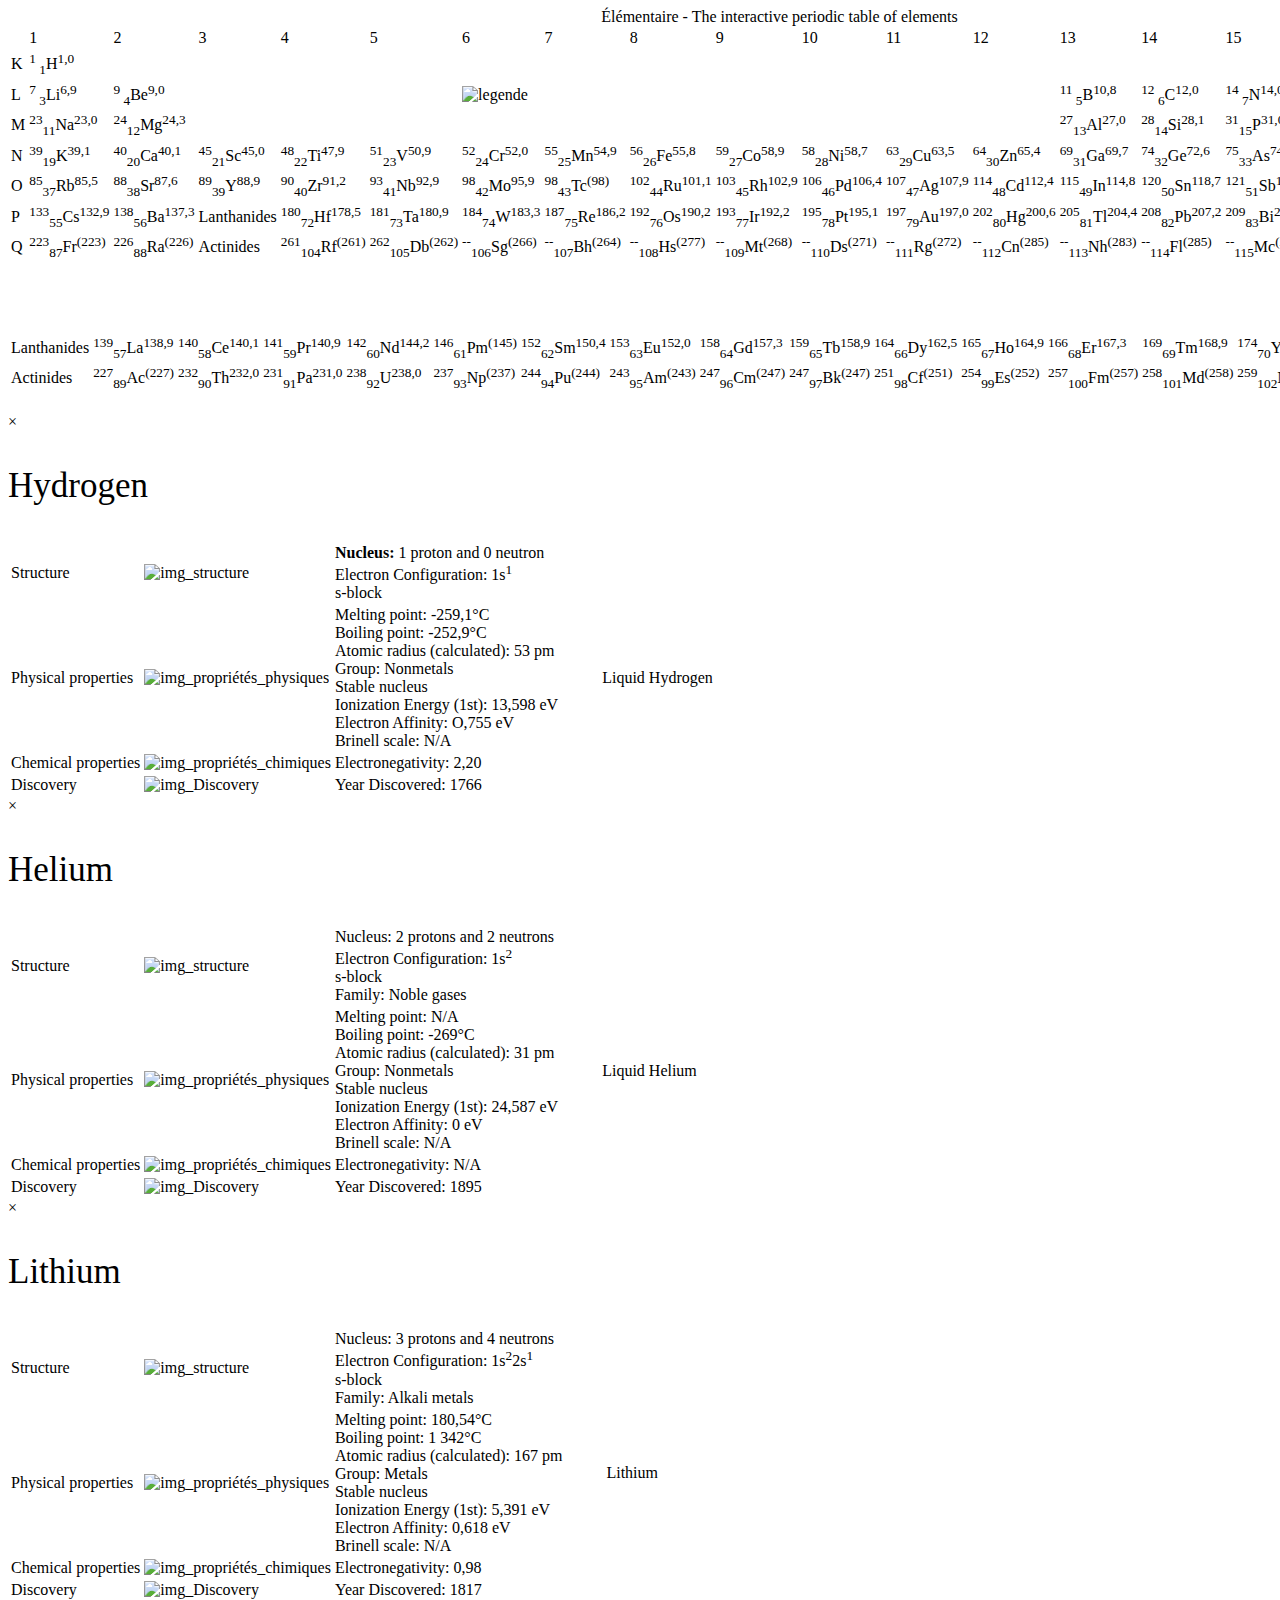
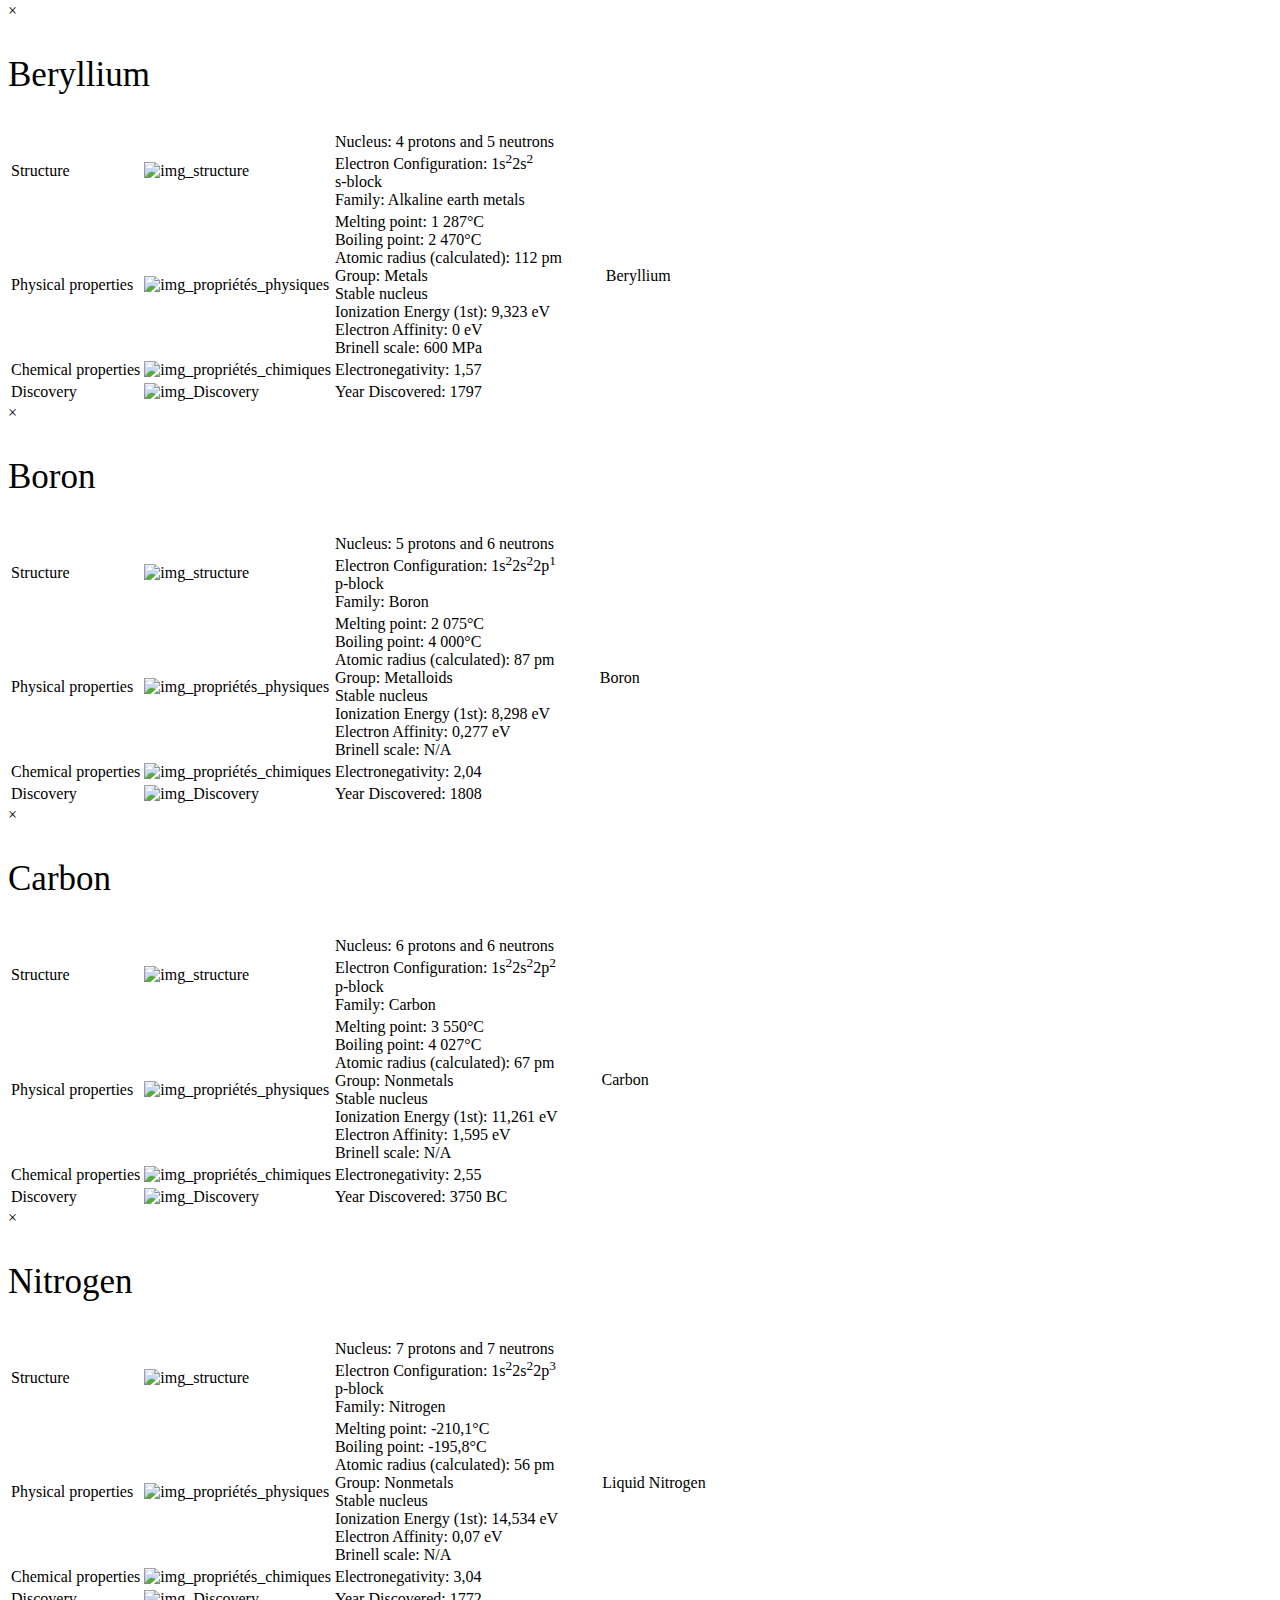
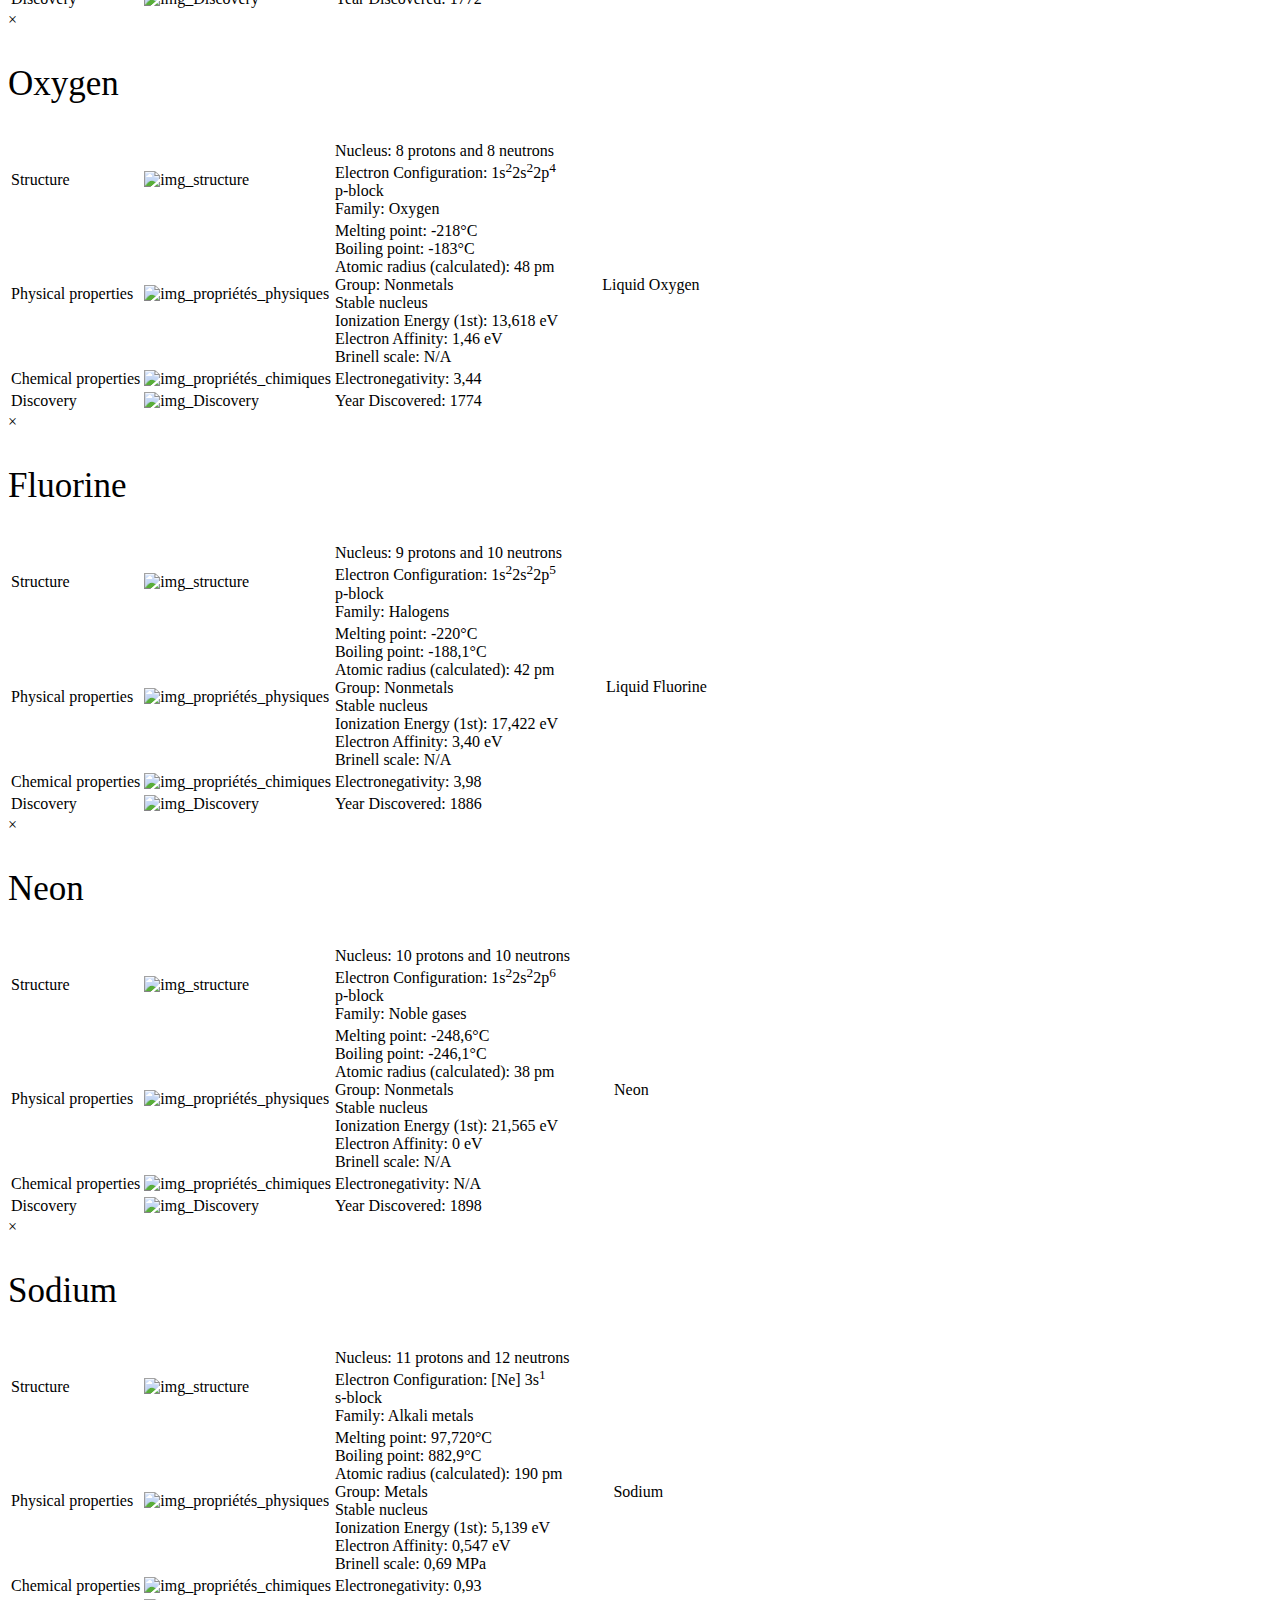
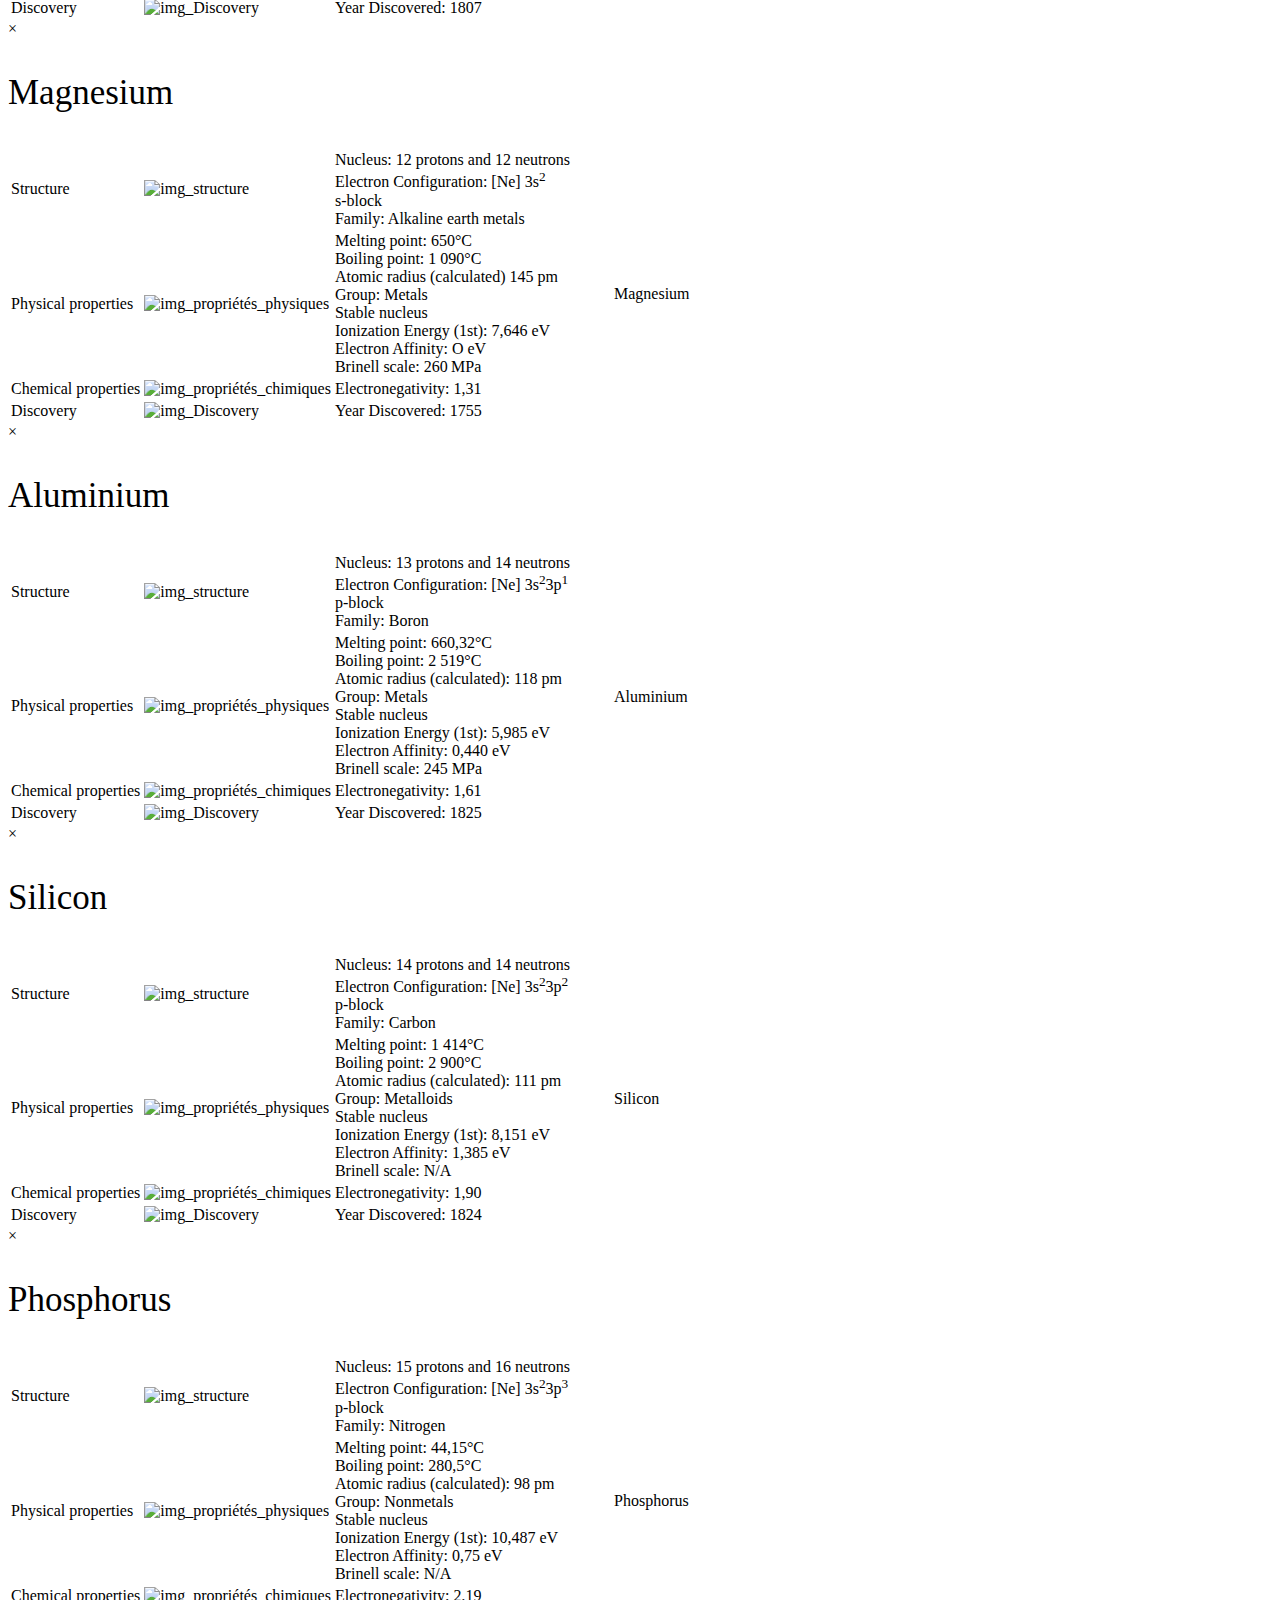
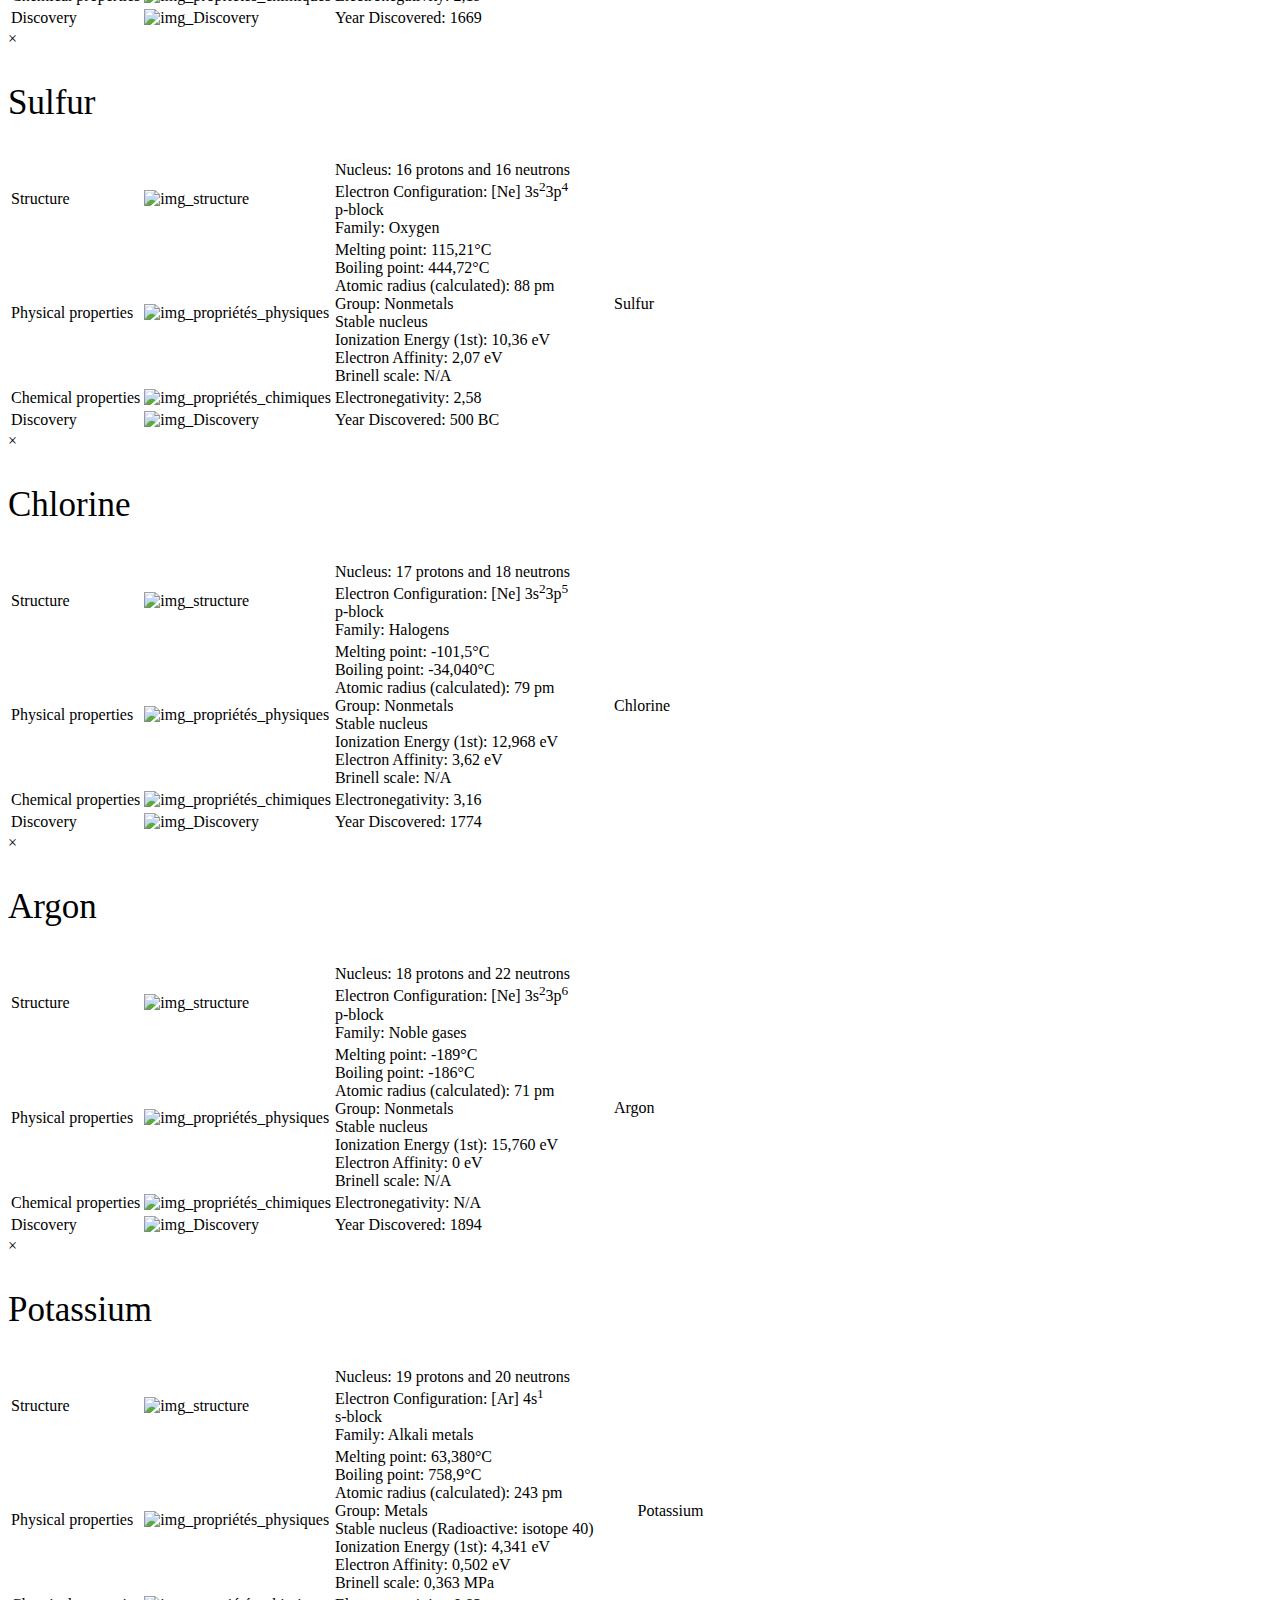
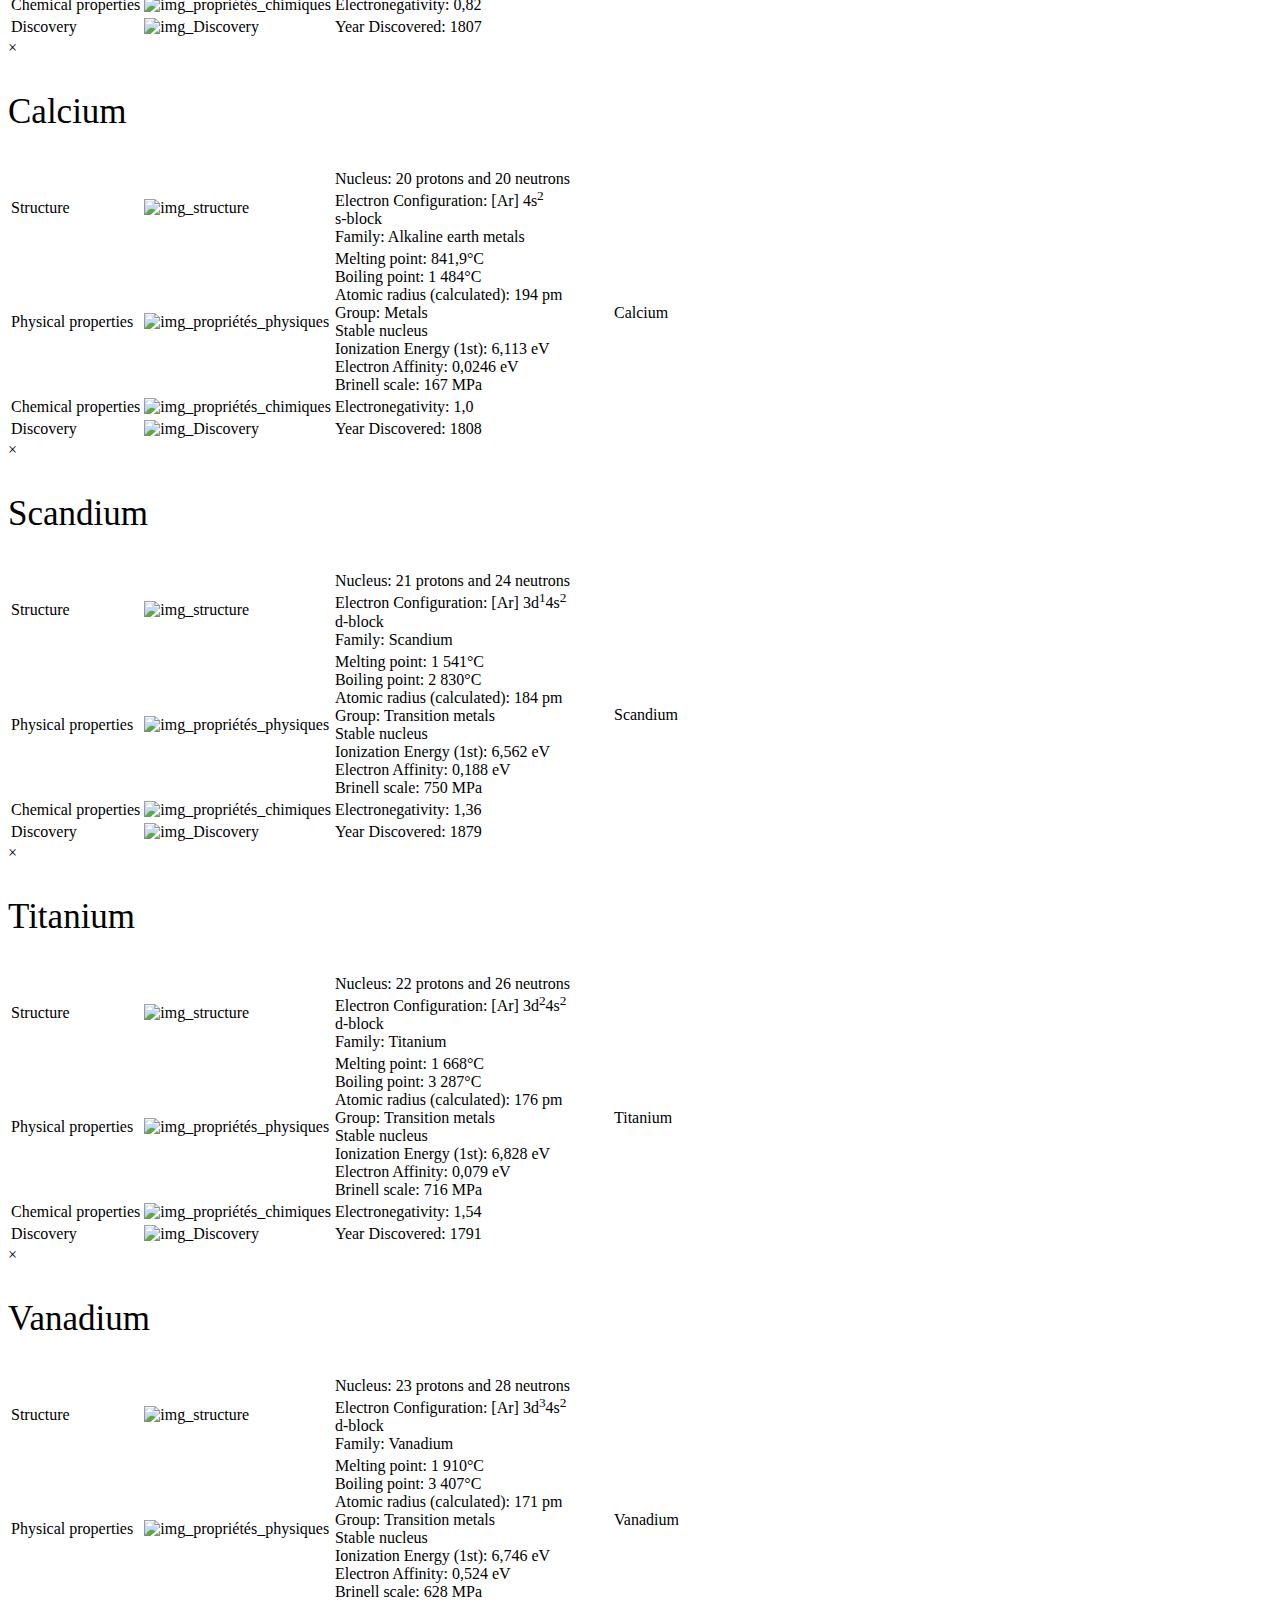
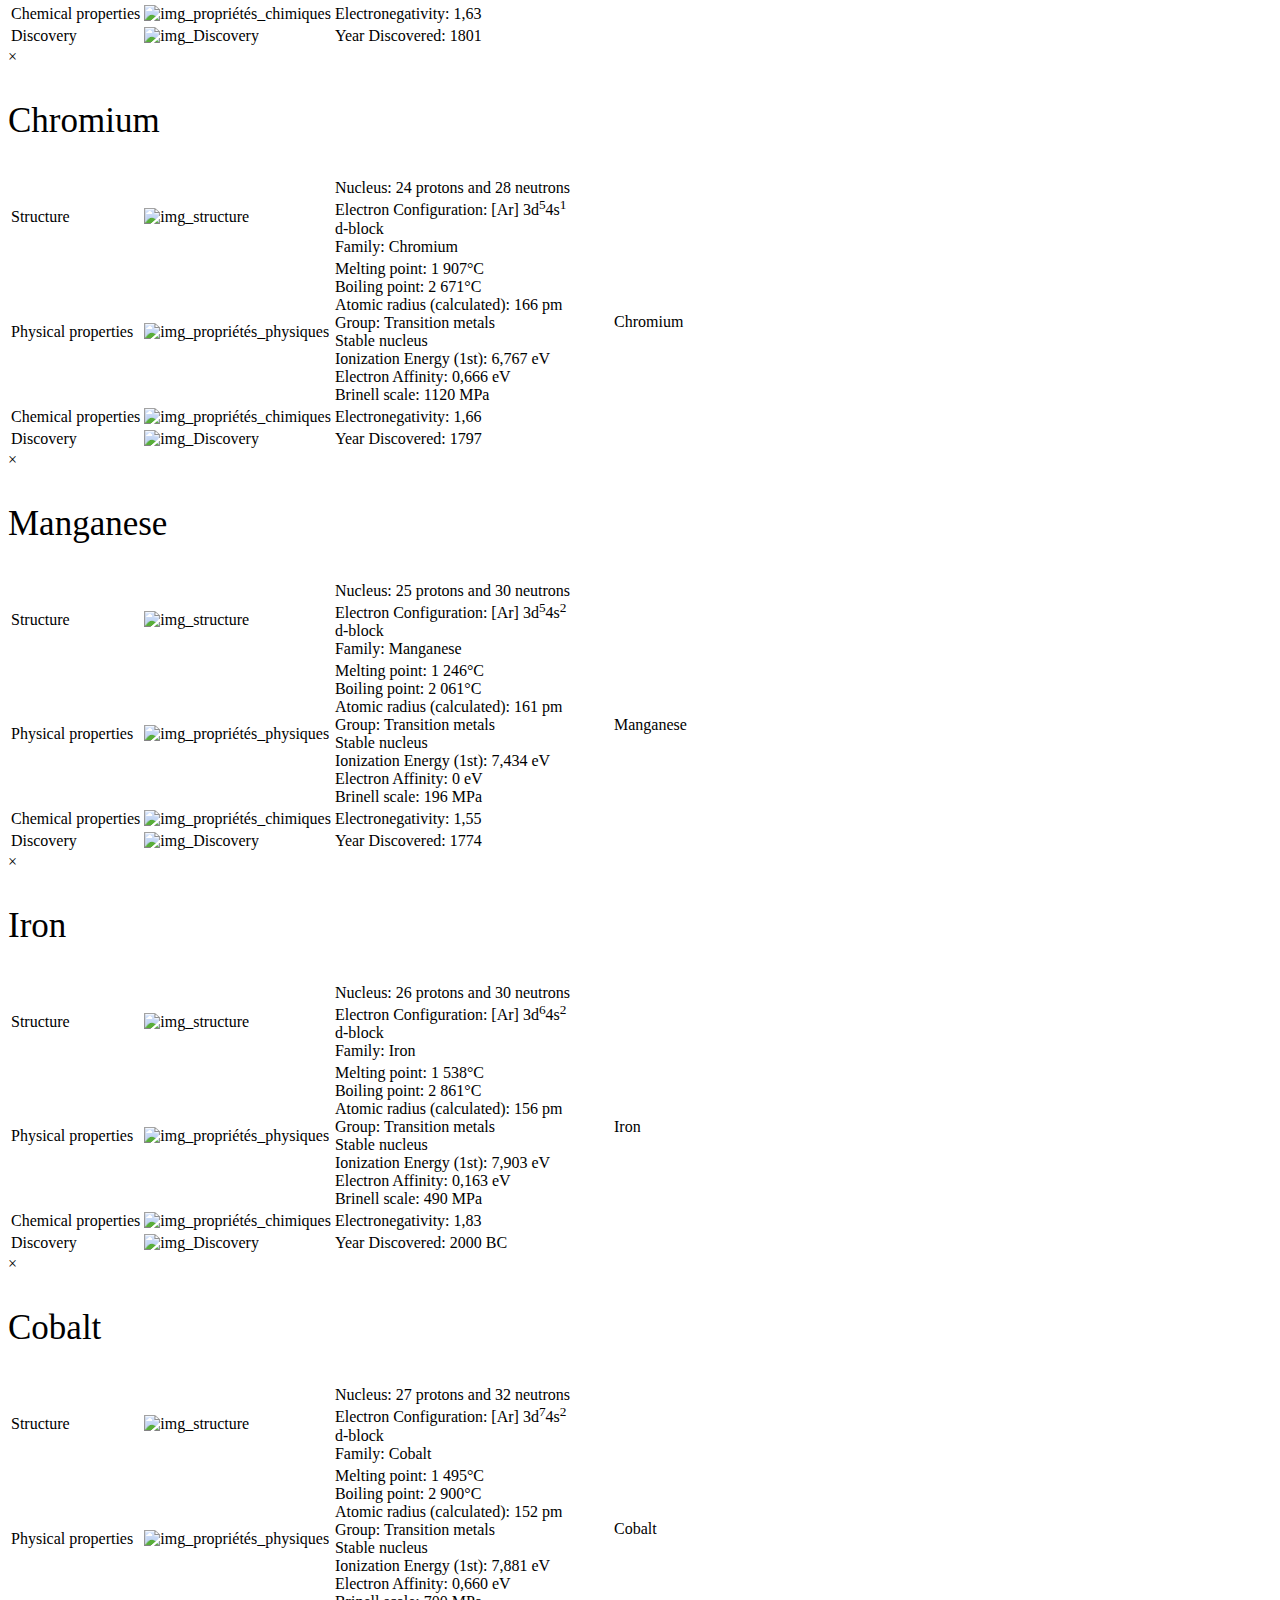
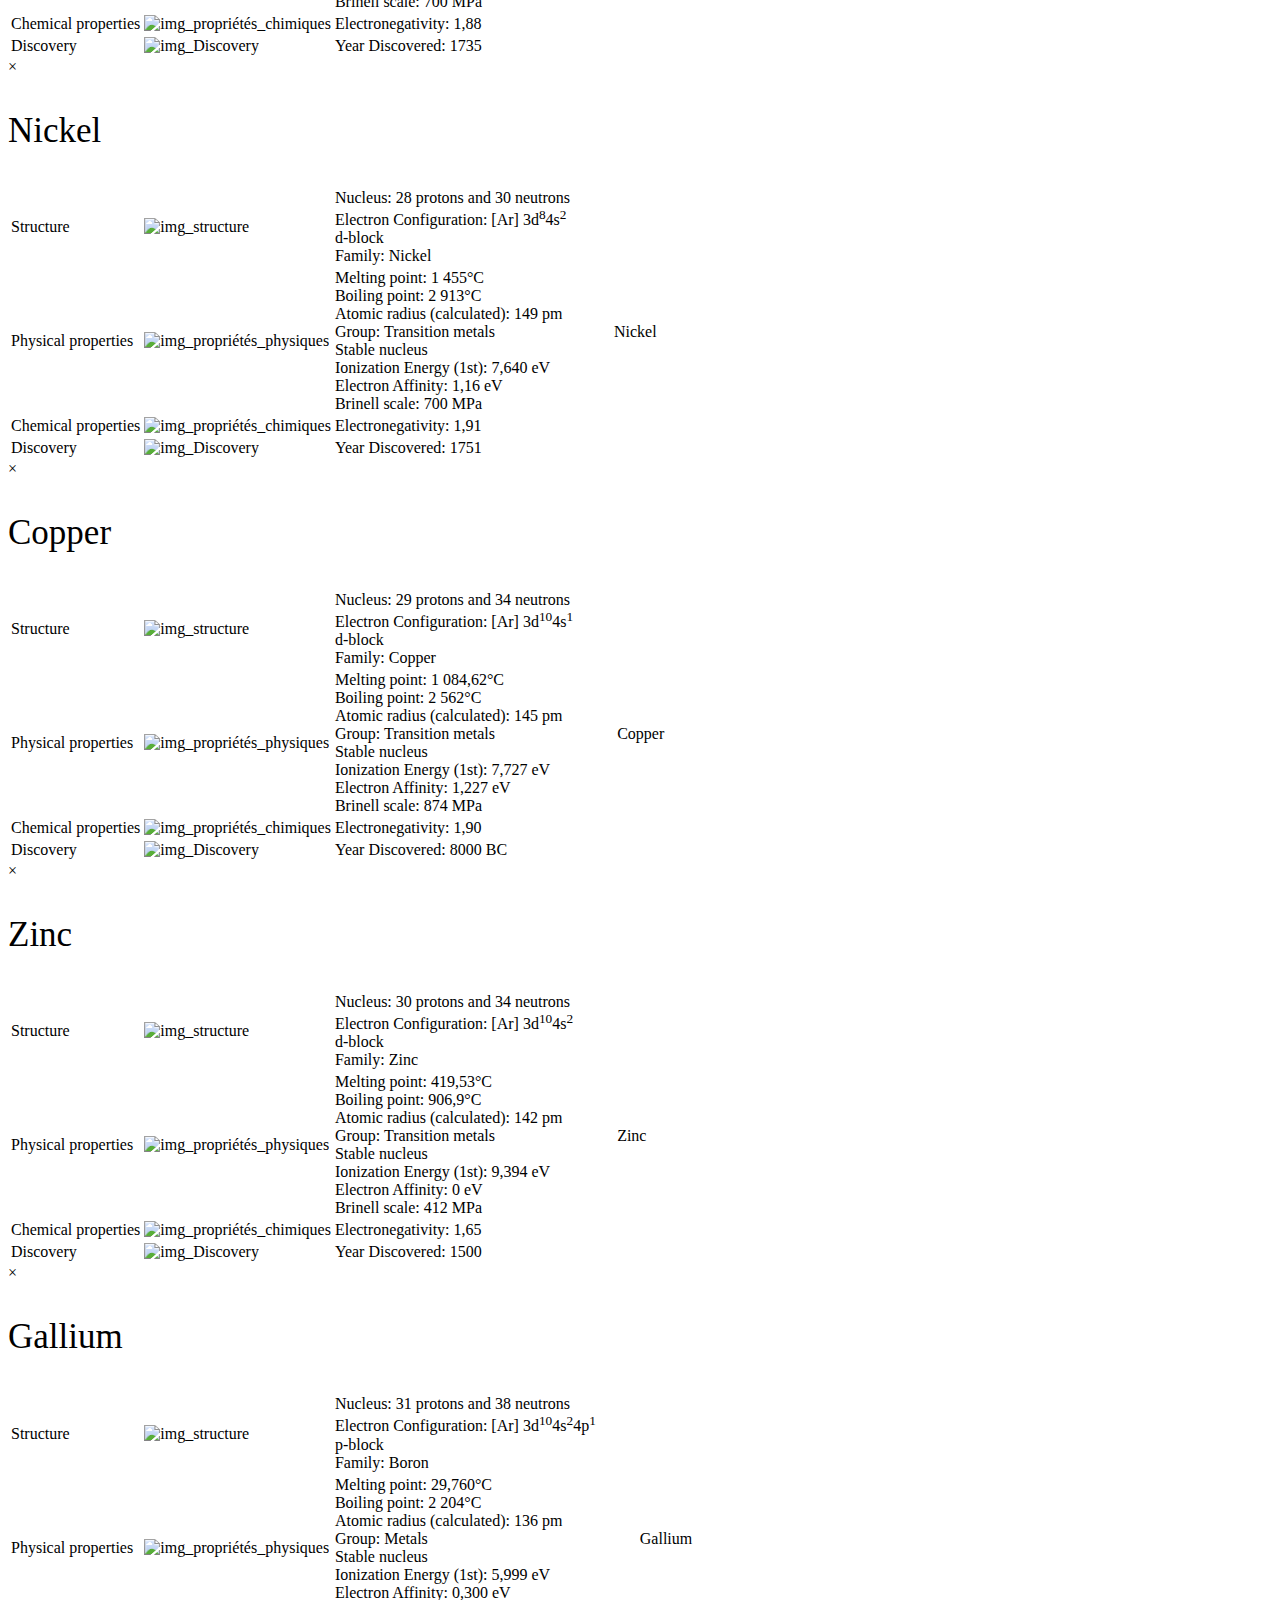
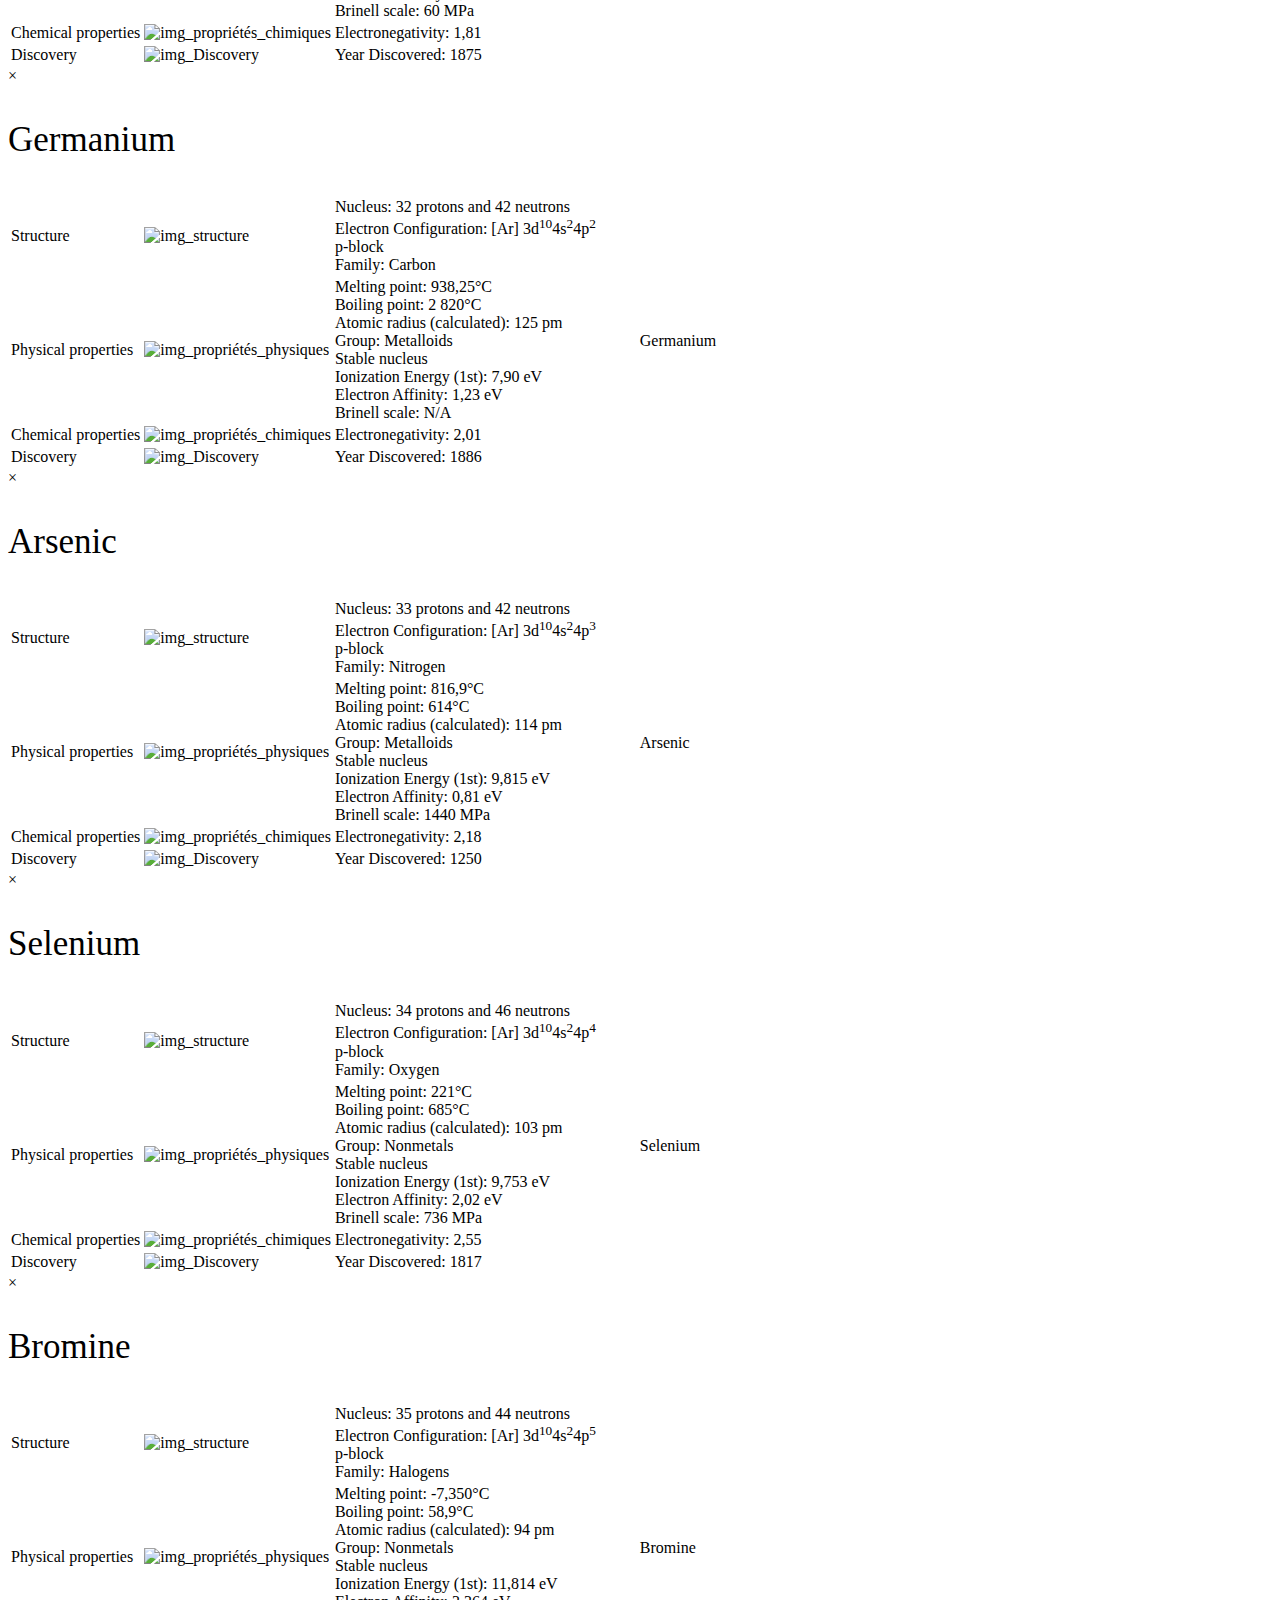
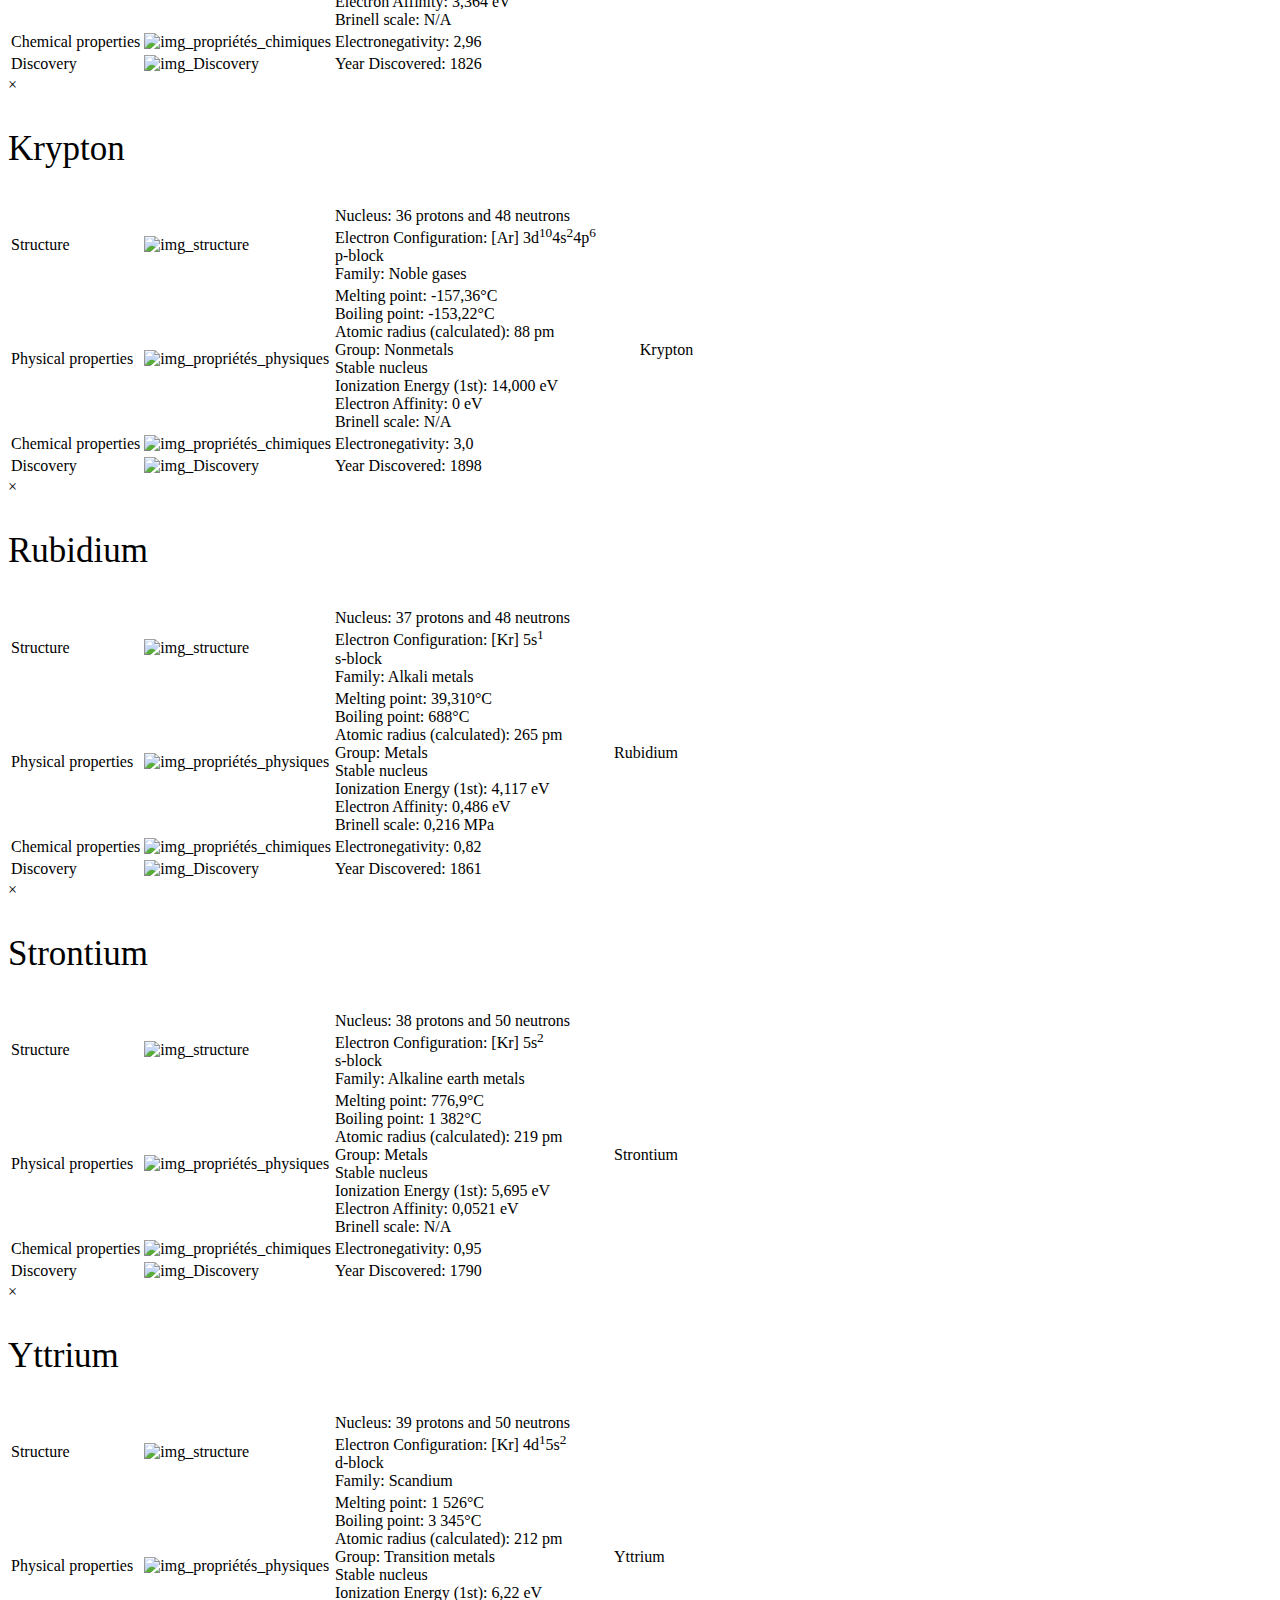
==== commit 6fa1f94d: "Added ENGLISH version" ====
--- a/en.html
+++ b/en.html
@@ -46,7 +46,7 @@
                     <td class="number">K</td>
                     <td id="t1" class="s nm"><sup class="disap">1  </sup><sub>1</sub>H<sup class="disap">1,0</sup></td>
                     <td colspan="4" class="vide"></td>
-                    <td colspan="6" rowspan="3" class="vide"><img src="./images/legende.jpg" alt="legende"></td>
+                    <td colspan="6" rowspan="3" class="vide"><img src="./images/legende.en.jpg" alt="legende"></td>
                     <td colspan="6" class="vide"></td>
                     <td id="t2" class="s gn nm"><sup class="disap">4  </sup><sub>2</sub>He<sup class="disap">4,0</sup></td>
                 </tr>
